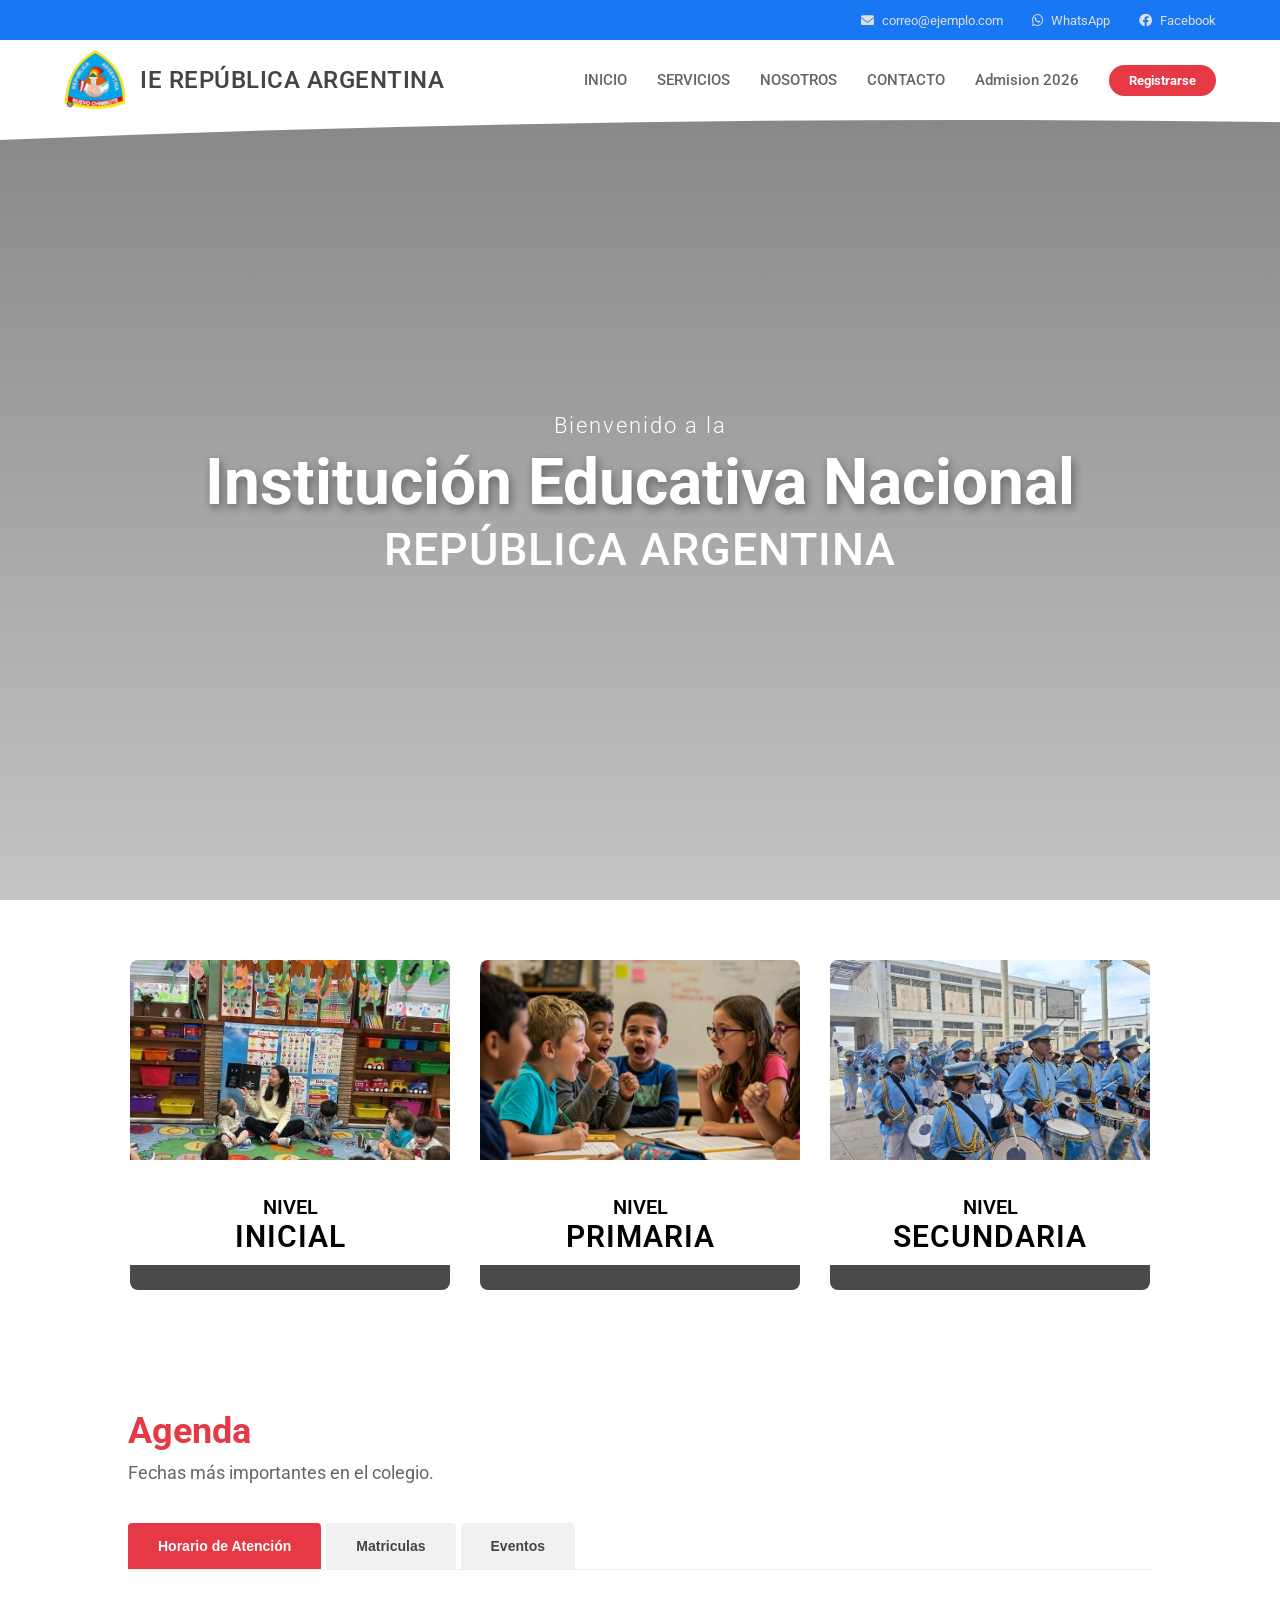
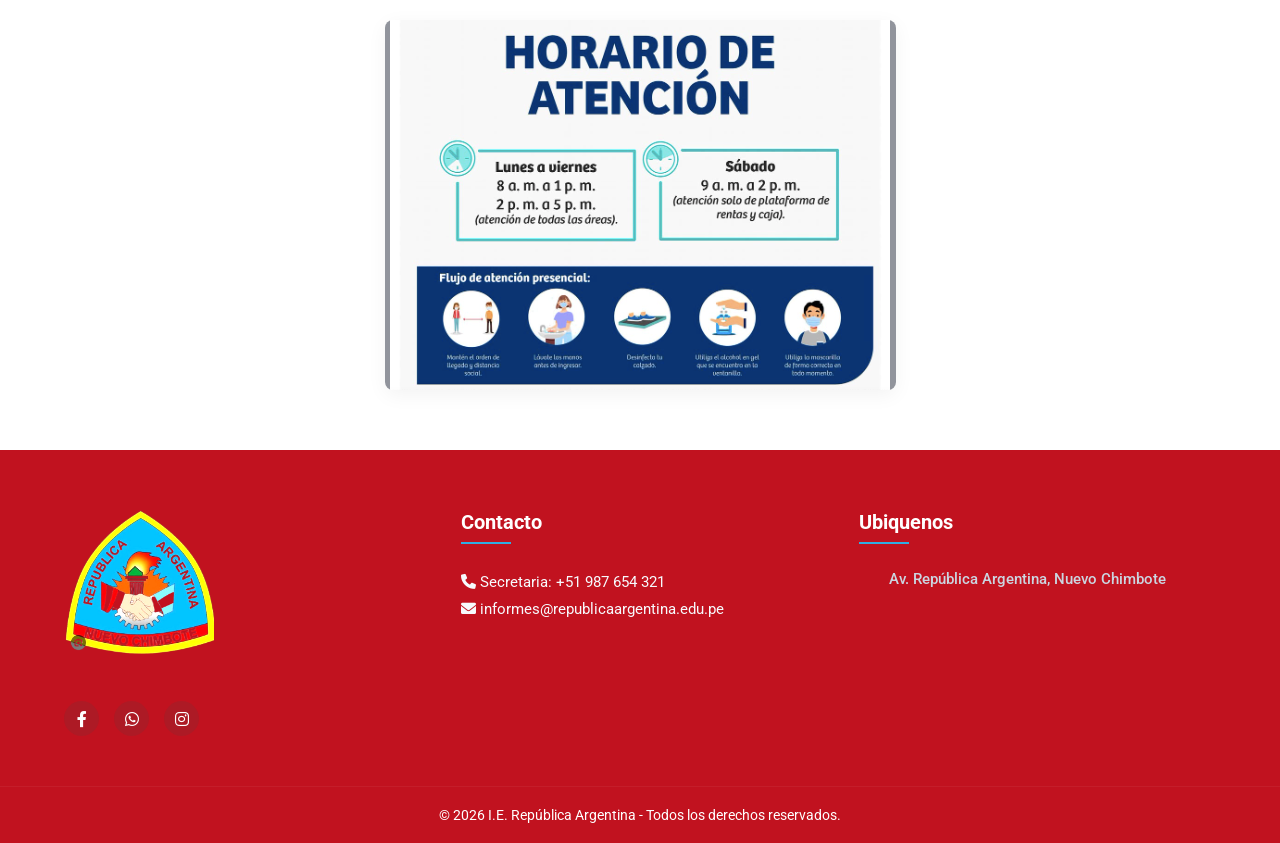
==== index.html @ 4af97527 "Subir" ====
<!DOCTYPE html>
<html>
    <head>
        <title>RepublicaArgentina</title>
        <link rel="stylesheet" href="css/style.css">
        <link rel="stylesheet" href="https://cdnjs.cloudflare.com/ajax/libs/font-awesome/6.0.0/css/all.min.css">
        <link href="https://fonts.googleapis.com/css2?family=Roboto:wght@300;400;700&display=swap" rel="stylesheet">
    </head>
    <body>
        <div class="main">
            <div class="top-bar">
                <div class="contact-links">
                    <a href="mailto:correo@ejemplo.com"><i class="fas fa-envelope"></i> correo@ejemplo.com</a>
                    <a href="#" target="_blank"><i class="fab fa-whatsapp"></i> WhatsApp</a>
                    <a href="#" target="_blank"><i class="fab fa-facebook"></i> Facebook</a>
                </div>
            </div>

            <div class="navbar">
                <div class="icon">
                    <img src="img/insignia.jpg" alt="Logo" class="logo-img">
                    <h2 class="logo">IE REPÚBLICA ARGENTINA</h2>
                </div>

                <div class="menu">
                    <ul>
                        <li><a href="#">INICIO</a></li>
                        <li><a href="#">SERVICIOS</a></li>
                        <li><a href="#">NOSOTROS</a></li>
                        <li><a href="#">CONTACTO</a></li>
                        <li><a href="#">Admision 2026</a></li>
                        <li><a href="#" class="btn-registrarse">Registrarse</a></li>
                    </ul>
                </div>
            </div>
            <div class="content">
                <h3>Bienvenido a la</h3>
                <h1>Institución Educativa Nacional</h1>
                <h2 class="sub-title">República Argentina</h2>
            </div>
        </div>

        <!-- CONTENEDOR DE NIVELES -->
        <section class="niveles-container">
            <div class="nivel-card">
                <div class="nivel-img">
                    <img src="img/inicial.jpg" alt="Nivel Inicial">
                </div>
                <div class="nivel-info">
            <h2>NIVEL <br> <span>INICIAL</span></h2>
            <div class="curva-color amarillo"></div>
        </div>
    </div>
    
    <div class="nivel-card">
        <div class="nivel-img">
            <img src="img/primaria.jpg" alt="Nivel Primaria">
        </div>
        <div class="nivel-info">
            <h2>NIVEL <br> <span>PRIMARIA</span></h2>
            <div class="curva-color verde"></div>
        </div>
    </div>

    <div class="nivel-card">
        <div class="nivel-img">
            <img src="img/4.jpg" alt="Nivel Secundaria">
        </div>
        <div class="nivel-info">
            <h2>NIVEL <br> <span>SECUNDARIA</span></h2>
            <div class="curva-color naranja"></div>
        </div>
    </div>
</section>

<!-- AGENDA -->
 <section class="agenda-section">
    <div class="agenda-header">
        <h1>Agenda</h1>
        <p>Fechas más importantes en el colegio.</p>
    </div>

    <div class="agenda-tabs">
        <button class="tab-btn active">Horario de Atención</button>
        <button class="tab-btn">Matriculas</button>
        <button class="tab-btn">Eventos</button>
    </div>

    <div class="agenda-content">
        <img src="img/ejemplo.jpg" alt="Agenda 2026" class="agenda-img">
    </div>
</section>




















<!-- FOOTER --- -->
<footer class="footer">
    <div class="footer-container">
        <div class="footer-col">
            <img src="img/insignia.jpg" alt="Logo" class="footer-logo">
            <div class="social-links">
                <a href="#"><i class="fab fa-facebook-f"></i></a>
                <a href="#"><i class="fab fa-whatsapp"></i></a>
                <a href="#"><i class="fab fa-instagram"></i></a>
            </div>
        </div>

        <div class="footer-col">
            <h3>Contacto</h3>
            <p><i class="fas fa-phone"></i> Secretaria: +51 987 654 321</p>
            <p><i class="fas fa-envelope"></i> informes@republicaargentina.edu.pe</p>
        </div>

        <div class="footer-col">
            <h3>Ubiquenos</h3>
            <ul>
                <li><a href="#">Av. República Argentina, Nuevo Chimbote</a></li>
            </ul>
        </div>
    </div>
    
    <div class="footer-bottom">
        <p>&copy; 2026 I.E. República Argentina - Todos los derechos reservados.</p>
    </div>
</footer>

        <script src="" async defer></script>
    </body>
</html>
---- css/style.css ----
*{
    margin: 0;
    padding: 0;
}

/* --- Imagen de fondo principal --- */
.main{
    width: 100%;
    background: linear-gradient(to top, rgba(0, 0, 0, 0.233), rgba(0, 0, 0, 0.5)), url("2.jpg");
    background-position: center;
    background-size: cover;
    height: 100vh; 
}

/* --- TOP BAR (CONTACTO) --- */
.top-bar {
    width: 100%;
    background: #1877F2; 
    height: 40px;        
    display: flex;
    justify-content: flex-end;
    align-items: center;
    padding: 0 5%;
    box-sizing: border-box;
}

.contact-links a {
    color: #e0e0e0;
    text-decoration: none;
    font-family: 'Roboto', sans-serif;
    font-size: 13px;
    margin-left: 25px;
    display: inline-flex;
    align-items: center;
    gap: 8px; 
    transition: all 0.3s ease; /* suavidad */
}

.contact-links a:hover {
    color: #ffffff;
    transform: translateY(-2px); /* Mantiene el movimiento hacia arriba */
}

/* --- NAVBAR PRINCIPAL --- */
.navbar {
    width: 100%;
    min-height: 120px;      
    background: #ffffff;
    display: flex;
    justify-content: space-between;
    align-items: center;
    padding: 0 5% 40px 5%;   /* El 40px de abajo le da aire a la curva */
    box-sizing: border-box;
    position: relative;
    z-index: 10;             /* Asegura que esté por encima del fondo */

    /* CURVA CÓNCAVA PROFESIONAL */
    /* Esta línea dibuja la curva que se mete hacia adentro */
    clip-path: path('M0,0 L1920,0 L1920,100 Q960,60 0,100 Z');
}

.icon {
    display: flex;
    align-items: center;
}

.logo-img {
    height: 60px;
    width: auto;
    margin-right: 15px;
}

.logo {
    color: #434444;
    font-size: 24px;      
    font-family: 'Roboto', sans-serif;
    font-weight: 550;     /* letra "gruesita" pero fina */
    margin: 0;            
    white-space: nowrap;  
    letter-spacing: 0.5px; /* Reducimos un poco el espacio para que el grosor luzca mejor */
}

/* --- MENÚ ANIMADO --- */
ul {
    display: flex;
    align-items: center;
    list-style: none;
}

ul li {
    margin-left: 30px; 
}

ul li a {
    text-decoration: none;
    color: #636667;
    font-family: 'Roboto', sans-serif;
    font-weight: 500;
    font-size: 15px;
    display: inline-block; /* Necesario para que el transform funcione */
    transition: 0.4s ease-in-out; /* animación original */
}

ul li a:hover {
    color: #E63946; /* Cambia de color al pasar el mouse */
    font-size: 16px; /* Aumenta el tamaño como en tu código original */
    transform: scale(1.1); /* Agregamos un extra de movimiento suave */
}

/* --- BOTÓN REGISTRARSE --- */
.btn-registrarse {
    background: #E63946;
    color: #fff !important;
    padding: 8px 20px;
    border-radius: 50px;
    text-decoration: none;
    font-weight: bold;
    font-size: 13px;
    display: inline-block;
    transition: 0.3s ease;
}

.btn-registrarse:hover {
    background: #c1121f;
    transform: scale(1.05); /* Mantiene el efecto de crecimiento */
}

/* --- RESPONSIVE  --- */
@media (max-width: 1024px) {
    .navbar {
        height: auto;
        flex-direction: column;
        padding: 15px 5%;
    }
    
    .menu {
        margin-top: 15px;
        width: 100%;
    }
    
    ul {
        flex-wrap: wrap;
        justify-content: center;
    }
    
    ul li {
        margin: 10px 15px; /* Más espacio para que sea fácil tocar en celular */
    }
}

/* -- LETRAS PARA FONDO PRINCIPAL (RESPONSIVE) -- */
.content {
    width: 90%;          /* Aumentamos al 90% para que en móvil use más espacio */
    max-width: 1200px;   /* Pero que en PC no se estire demasiado */
    position: absolute;
    top: 55%;            /* Subimos un poco para que la curva no lo tape */
    left: 50%;
    transform: translate(-50%, -50%);
    text-align: center;
    color: #fff;
    font-family: 'Roboto', sans-serif;
    z-index: 1;          /* Para que esté por encima del fondo */
}

.content h3 {
    font-size: clamp(16px, 2vw, 22px); /* Tamaño fluido: min 16px, max 22px */
    font-weight: 300;
    letter-spacing: 2px;
    margin-bottom: 10px;
}

.content h1 {
    font-size: clamp(35px, 5vw, 65px); /* pequeño en móvil y grande en PC */
    font-weight: 700; 
    line-height: 1.1;
    margin-bottom: 5px;
    text-shadow: 2px 4px 10px rgba(0,0,0,0.4);
}

.content .sub-title {
    font-size: clamp(24px, 4vw, 45px); 
    font-weight: 500; /* Aquí lo subimos para que sea más gruesa */
    color: #ffffff; 
    letter-spacing: 1px;
    text-transform: uppercase; /* Opcional: en mayúsculas suele verse más imponente */
}

.content p {
    font-size: clamp(14px, 1.5vw, 18px);
    margin: 20px auto 30px;
    max-width: 600px;    /* Para que el párrafo no sea una línea infinita en PC */
    font-weight: 300;
    line-height: 1.5;
}

/* --- AJUSTES ESPECÍFICOS PARA MÓVIL --- */
@media (max-width: 768px) {
    .content {
        top: 60%;       /* En móvil lo bajamos un poquito más por el menú vertical */
    }
    
    .content h1 {
        margin-bottom: 15px; /* Más espacio entre títulos en pantallas pequeñas */
    }
}

/* --- CONTENEDOR DE NIVELES --- */
.niveles-container {
    display: flex;
    justify-content: center;
    gap: 30px;
    padding: 60px 5%;
    background: #ffffff; /* Fondo blanco para que resalten las cartas */
    flex-wrap: wrap; /* Importante para el responsive */
}

/* --- ESTILO DE LA TARJETA --- */
.nivel-card {
    width: 320px;
    background: #ffffff; /* Azul oscuro como el de tu imagen */
    border-radius: 8px;
    overflow: hidden;
    box-shadow: 0 10px 30px rgba(0, 0, 0, 0);
    transition: transform 0.3s ease;
    position: relative;
}

.nivel-card:hover {
    transform: translateY(-40px); /* Efecto de levante al pasar el mouse */
}

/* --- IMAGEN DE LA TARJETA --- */
.nivel-img img {
    width: 100%;
    height: 200px;
    object-fit: cover; /* Evita que la foto se estire */
    display: block;
}

/* --- TEXTO DE LA TARJETA --- */
.nivel-info {
    padding: 35px 20px;
    text-align: center;
    position: relative;
}

.nivel-info h2 {
    color: #000000;
    font-family: 'Roboto', sans-serif;
    font-size: 20px;
    font-weight: 600; /* Letra gruesita */
    line-height: 1.2;
    margin: 0;
}

.nivel-info h2 span {
    font-size: 30px; /* La palabra del nivel más grande */
    letter-spacing: 1px;
}

/* --- CURVA DE COLOR INFERIOR --- */
.curva-color {
    position: absolute;
    bottom: 0;
    left: 0;
    width: 100%;
    height: 25px;
    /* Esto crea la panza hacia arriba de color */
    clip-path: ellipse(100% at 100%);
}

.amarillo { background: #4c4a49; }
.verde { background: #4c4a49; }
.naranja { background: #4c4a49; }

/* --- RESPONSIVE --- */
@media (max-width: 1024px) {
    .niveles-container {
        gap: 20px;
    }
    .nivel-card {
        width: 45%; /* En tablets se ven 2 por fila */
    }
}

@media (max-width: 600px) {
    .nivel-card {
        width: 100%; /* En celular se ve 1 por fila */
    }
}

/* --- SECCIÓN AGENDA --- */
.agenda-section {
    padding: 60px 10%;
    background-color: #ffffff;
    font-family: 'Roboto', sans-serif;
}

.agenda-header h1 {
    color: #E63946;
    font-size: 36px;
    font-weight: 700;
    margin-bottom: 10px;
}

.agenda-header p {
    color: #666;
    font-size: 18px;
    margin-bottom: 40px;
}

/* --- TABS (BOTONES DE MESES) --- */
.agenda-tabs {
    display: flex;
    gap: 5px;
    border-bottom: 1px solid #eee; /* Línea divisoria */
    margin-bottom: 30px;
    flex-wrap: wrap;
}

.tab-btn {
    padding: 15px 30px;
    border: none;
    background: #f1f1f1;
    color: #444;
    font-size: 14px;
    font-weight: 700;
    cursor: pointer;
    transition: all 0.3s ease;
    border-radius: 4px 4px 0 0; /* Solo redondeado arriba */
}

.tab-btn.active {
    background: #E63946; 
    color: white;
}

.tab-btn:hover:not(.active) {
    background: #e5e5e5;
}

/* --- CONTENIDO DE LA AGENDA --- */
.agenda-content {
    width: 100%;
    display: flex;
    justify-content: center;
    padding-top: 20px;
}

.agenda-img {
    max-width: 100%;
    height: auto;
    border-radius: 8px;
    box-shadow: 0 5px 20px rgba(0,0,0,0.05);
}

/* --- RESPONSIVE --- */
@media (max-width: 768px) {
    .agenda-section {
        padding: 40px 5%;
    }

    .tab-btn {
        flex: 1 1 auto;
        padding: 12px 15px;
        font-size: 12px;
    }
}






















/* --- FOOTER --- */
.footer {
    background-color: #c1121f;
    color: #ffffff;
    padding: 60px 0 20px;
    font-family: 'Roboto', sans-serif;
}

.footer-container {
    max-width: 1200px;
    margin: 0 auto;
    display: flex;
    justify-content: space-between;
    padding: 0 5%;
    flex-wrap: wrap;
    gap: 40px;
}

.footer-col {
    flex: 1;
    min-width: 250px;
}

.footer-logo {
    width: 150px;
    margin-bottom: 20px;
    filter: brightness(1.2);
}

.footer-col h3 {
    font-size: 20px;
    margin-bottom: 25px;
    position: relative;
    padding-bottom: 10px;
}

/* Línea roja decorativa debajo de los títulos */
.footer-col h3::after {
    content: '';
    position: absolute;
    left: 0;
    bottom: 0;
    width: 50px;
    height: 2px;
    background-color: #2fade3;
}

.footer-col p {
    font-size: 15px;
    line-height: 1.8;
    color: #f7fafd;
}

.footer-col ul {
    list-style: none;
    padding: 0;
}

.footer-col ul li {
    margin-bottom: 12px;
}

.footer-col ul li a {
    color: #cbd5e0;
    text-decoration: none;
    transition: color 0.3s;
}

.footer-col ul li a:hover {
    color: #ffffff;
    padding-left: 5px; /* Efectoo al pasar el mouse */
}

/* Redes Sociales */
.social-links {
    margin-top: 20px;
    display: flex;
    gap: 15px;
}

.social-links a {
    width: 35px;
    height: 35px;
    background: rgba(74, 70, 70, 0.165);
    display: flex;
    align-items: center;
    justify-content: center;
    border-radius: 50%;
    color: white;
    text-decoration: none;
    transition: background 0.3s;
}

.social-links a:hover {
    background: #0894df;
}

/* Copyright */
.footer-bottom {
    text-align: center;
    margin-top: 50px;
    padding-top: 20px;
    border-top: 1px solid rgba(255,255,255,0.05);
    font-size: 14px;
    color: #ffffff;
}

/* --- RESPONSIVE --- */
@media (max-width: 768px) {
    .footer-container {
        flex-direction: column;
        text-align: center;
    }
    
    .footer-col h3::after {
        left: 50%;
        transform: translateX(-50%);
    }
    
    .social-links {
        justify-content: center;
    }
}
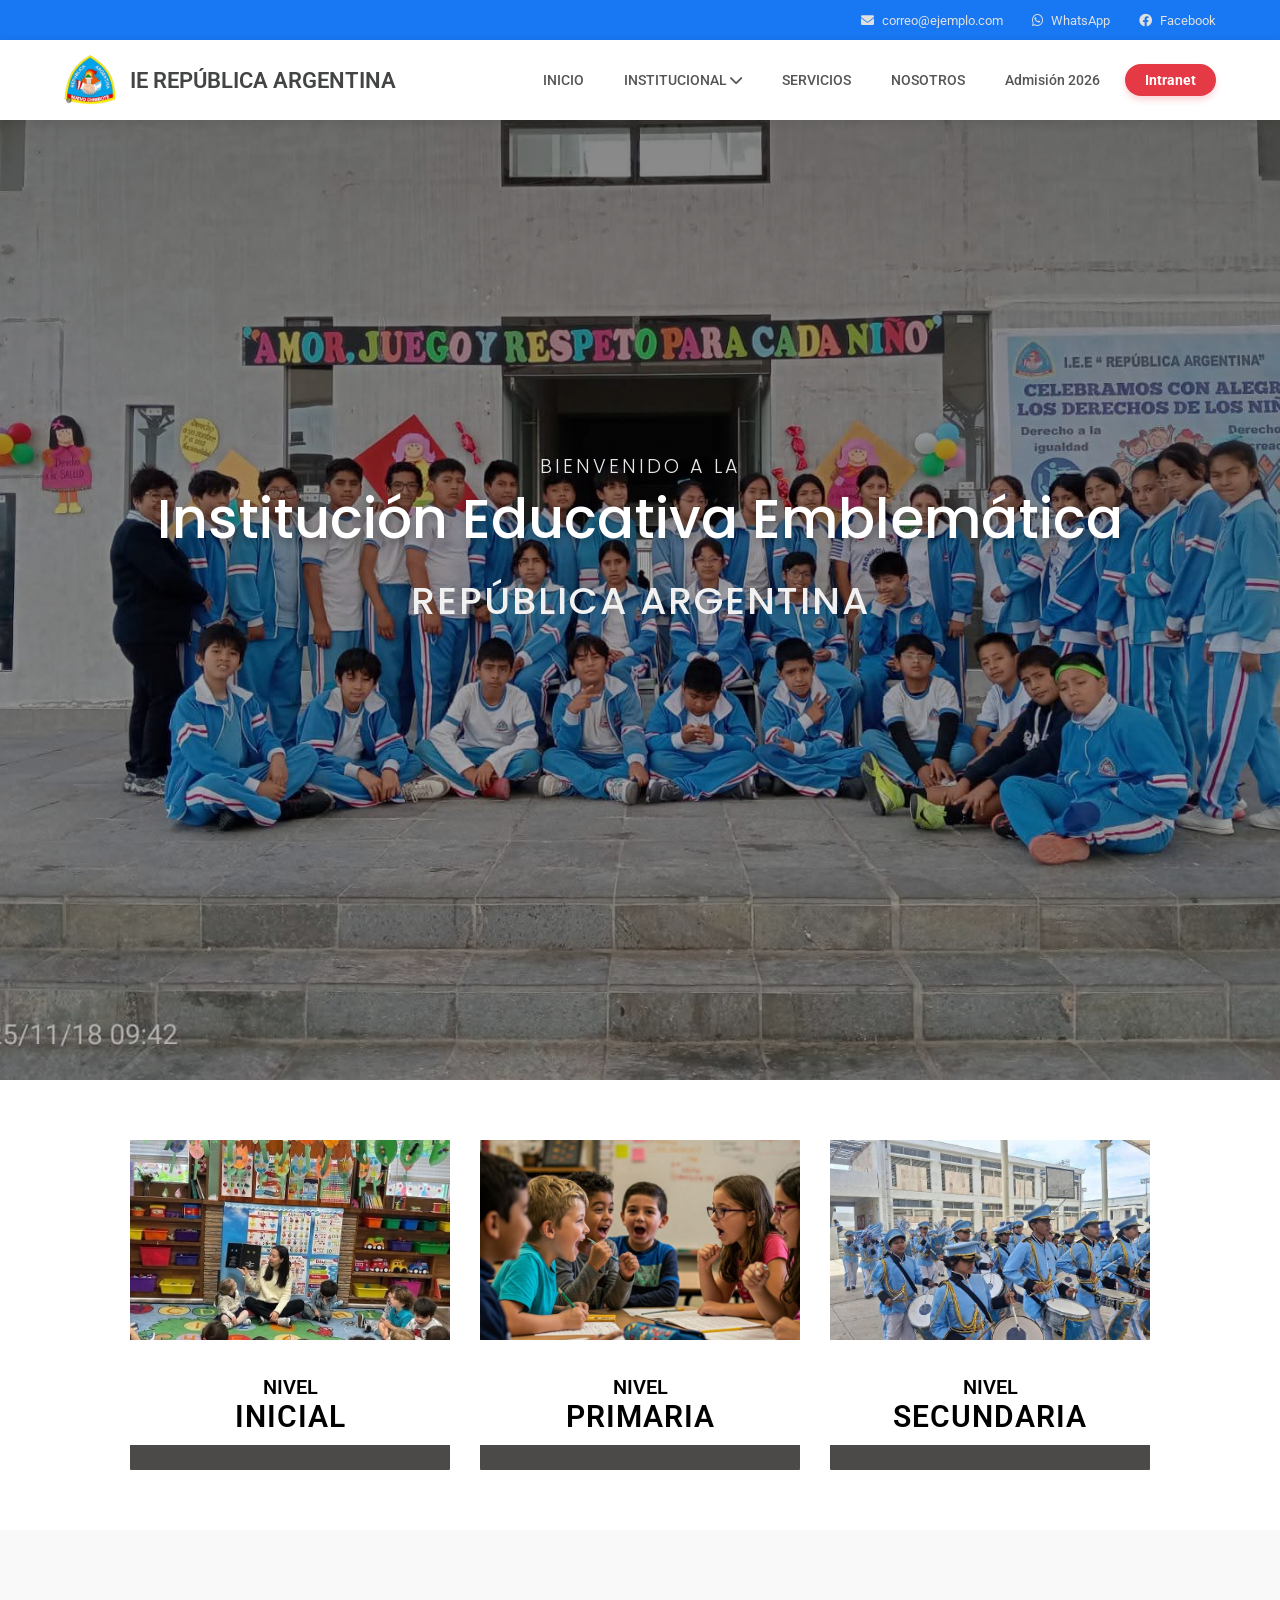
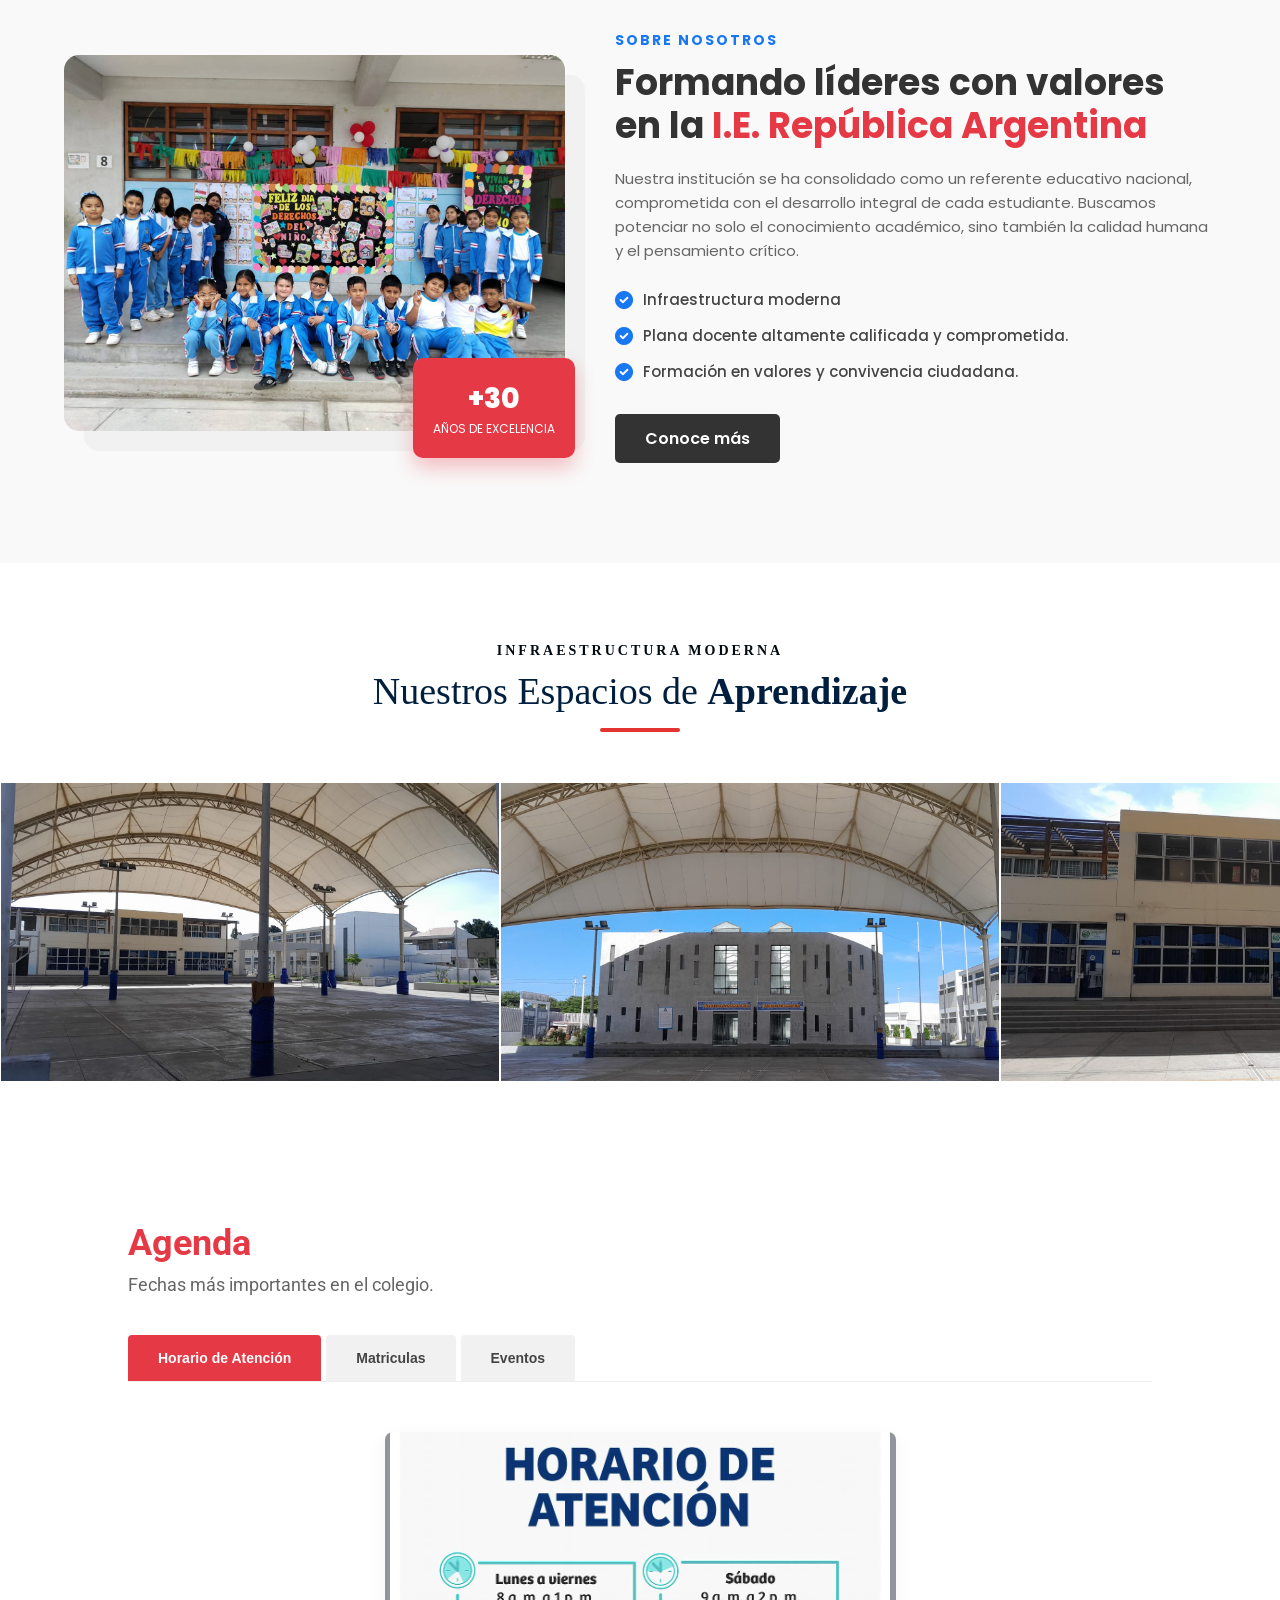
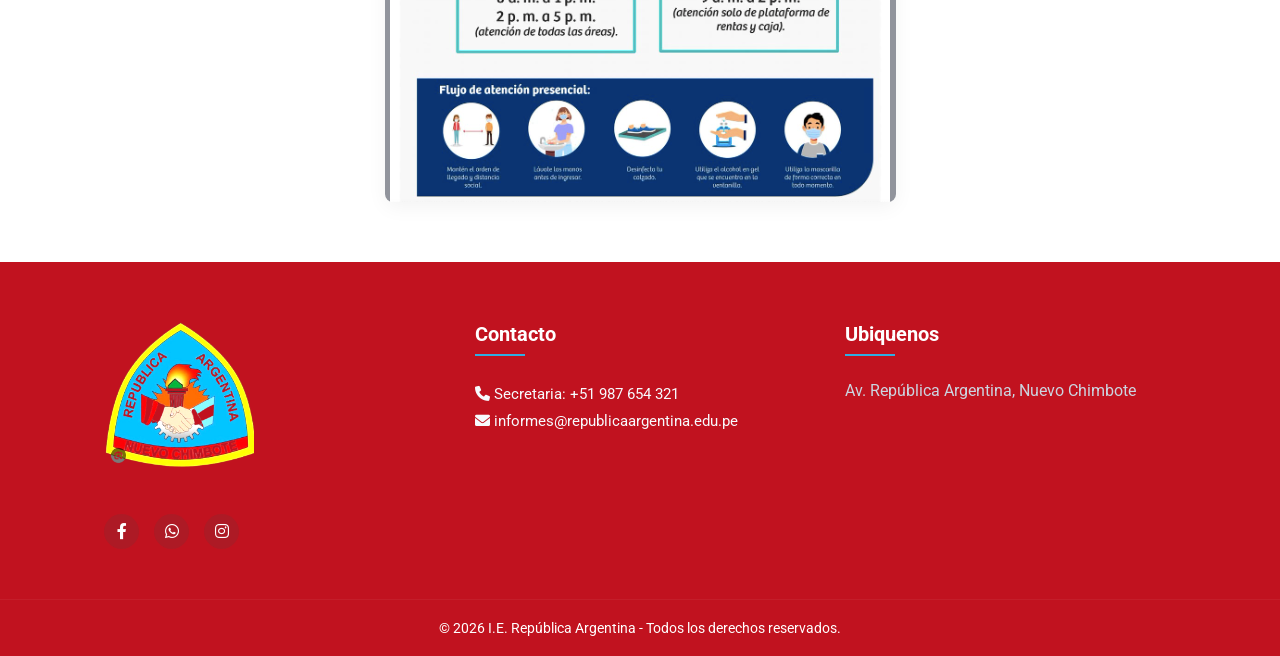
==== commit 72930afb: "Cambios subidos - Avance parte 01" ====
--- a/index.html
+++ b/index.html
@@ -4,15 +4,17 @@
         <title>RepublicaArgentina</title>
         <link rel="stylesheet" href="css/style.css">
         <link rel="stylesheet" href="https://cdnjs.cloudflare.com/ajax/libs/font-awesome/6.0.0/css/all.min.css">
+        <link href="https://fonts.googleapis.com/css2?family=Poppins:wght@300;400;500;700;800&display=swap" rel="stylesheet">
         <link href="https://fonts.googleapis.com/css2?family=Roboto:wght@300;400;700&display=swap" rel="stylesheet">
+        <link href="https://fonts.googleapis.com/css2?family=Montserrat:wght@700;800&family=Playfair+Display:ital,wght@0,600;1,600&display=swap" rel="stylesheet">
     </head>
     <body>
         <div class="main">
             <div class="top-bar">
                 <div class="contact-links">
                     <a href="mailto:correo@ejemplo.com"><i class="fas fa-envelope"></i> correo@ejemplo.com</a>
-                    <a href="#" target="_blank"><i class="fab fa-whatsapp"></i> WhatsApp</a>
-                    <a href="#" target="_blank"><i class="fab fa-facebook"></i> Facebook</a>
+                    <a href="https://wa.me/51900000000" target="_blank"><i class="fab fa-whatsapp"></i> WhatsApp</a>
+                    <a href="https://www.facebook.com/share/1Az4zscGRw/" target="_blank"><i class="fab fa-facebook"></i> Facebook</a>
                 </div>
             </div>
 
@@ -25,22 +27,35 @@
                 <div class="menu">
                     <ul>
                         <li><a href="#">INICIO</a></li>
-                        <li><a href="#">SERVICIOS</a></li>
-                        <li><a href="#">NOSOTROS</a></li>
-                        <li><a href="#">CONTACTO</a></li>
-                        <li><a href="#">Admision 2026</a></li>
-                        <li><a href="#" class="btn-registrarse">Registrarse</a></li>
-                    </ul>
+                        <li class="dropdown">
+                            <a href="#">INSTITUCIONAL <i class="fas fa-chevron-down"></i></a>
+                            <ul class="dropdown-menu">
+                                <li class="dropdown-submenu">
+                                    <a href="#" class="active-item">Personal <i class="fas fa-chevron-right"></i></a>
+                                    <ul class="submenu">
+                                        <li><a href="#">Directores</a></li>
+                                        <li><a href="#">Docentes</a></li>
+                                    </ul>
+                                </li>
+                                 <li><a href="#">Exalumnos</a></li>
+                                </ul>
+                            </li>
+                            <li><a href="servicios.html">SERVICIOS</a></li>
+                            <li><a href="nosotros.html">NOSOTROS</a></li>
+                            <li><a href="#" class="btn-admision">Admisión 2026</a></li>
+                            <li><a href="#" class="btn-registrarse">Intranet</a></li>
+                        </ul>
+                    </div>
                 </div>
-            </div>
+
             <div class="content">
                 <h3>Bienvenido a la</h3>
-                <h1>Institución Educativa Nacional</h1>
+                <h1>Institución Educativa Emblemática</h1>
                 <h2 class="sub-title">República Argentina</h2>
             </div>
         </div>
 
-        <!-- CONTENEDOR DE NIVELES -->
+
         <section class="niveles-container">
             <div class="nivel-card">
                 <div class="nivel-img">
@@ -73,8 +88,63 @@
     </div>
 </section>
 
-<!-- AGENDA -->
- <section class="agenda-section">
+<section id="sobre-nosotros" class="sobre-nosotros">
+    <div class="nosotros-container">
+        <div class="nosotros-img">
+            <img src="img/3.jpg" alt="Nuestra Institución">
+            <div class="experiencia-badge">
+                <span>+30</span>
+                <p>Años de Excelencia</p>
+            </div>
+        </div>
+
+        <div class="nosotros-text">
+            <h5>Sobre Nosotros</h5>
+            <h2>Formando líderes con valores en la <span>I.E. República Argentina</span></h2>
+            <p>Nuestra institución se ha consolidado como un referente educativo nacional, comprometida con el desarrollo integral de cada estudiante. Buscamos potenciar no solo el conocimiento académico, sino también la calidad humana y el pensamiento crítico.</p>
+            
+            <div class="nosotros-puntos">
+                <div class="punto-item">
+                    <i class="fas fa-check-circle"></i>
+                    <p>Infraestructura moderna</p>
+                </div>
+                <div class="punto-item">
+                    <i class="fas fa-check-circle"></i>
+                    <p>Plana docente altamente calificada y comprometida.</p>
+                </div>
+                <div class="punto-item">
+                    <i class="fas fa-check-circle"></i>
+                    <p>Formación en valores y convivencia ciudadana.</p>
+                </div>
+            </div>
+
+            <a href="#" class="btn-leer-mas">Conoce más</a>
+        </div>
+    </div>
+</section>
+
+<section class="galeria-escolar">
+    <div class="galeria-header">
+        <span class="tag-line">Infraestructura Moderna</span>
+        <h1>Nuestros Espacios de <span>Aprendizaje</span></h1>
+        <div class="header-separator"></div>
+    </div>
+
+    <div class="galeria-wrapper">
+        <div class="galeria-grid">
+            <div class="galeria-item"><img src="img/galery1.jpg" alt="Actividad 1"></div>
+            <div class="galeria-item"><img src="img/galery2.jpg" alt="Actividad 2"></div>
+            <div class="galeria-item"><img src="img/galery3.jpg" alt="Actividad 3"></div>
+            <div class="galeria-item"><img src="img/galery4.jpg" alt="Actividad 4"></div>
+            <div class="galeria-item"><img src="img/galery5.jpg" alt="Actividad 5"></div>
+            <div class="galeria-item"><img src="img/galery6.jpg" alt="Actividad 6"></div>
+            <div class="galeria-item"><img src="img/galery7.jpg" alt="Actividad 7"></div>
+            <div class="galeria-item"><img src="img/galery8.jpg" alt="Actividad 8"></div>
+        </div>
+    </div>
+</section>
+
+<section class="agenda-section">
     <div class="agenda-header">
         <h1>Agenda</h1>
         <p>Fechas más importantes en el colegio.</p>
@@ -91,33 +161,13 @@
     </div>
 </section>
 
-
-
-
-
-
-
-
-
-
-
-
-
-
-
-
-
-
-
-
-<!-- FOOTER --- -->
 <footer class="footer">
     <div class="footer-container">
         <div class="footer-col">
             <img src="img/insignia.jpg" alt="Logo" class="footer-logo">
             <div class="social-links">
-                <a href="#"><i class="fab fa-facebook-f"></i></a>
-                <a href="#"><i class="fab fa-whatsapp"></i></a>
+                <a href="https://www.facebook.com/share/1Az4zscGRw/" target="_blank"><i class="fab fa-facebook-f"></i></a>
+                <a href="https://wa.me/51900000000" target="_blank"><i class="fab fa-whatsapp"></i></a>
                 <a href="#"><i class="fab fa-instagram"></i></a>
             </div>
         </div>
--- a/css/style.css
+++ b/css/style.css
@@ -1,18 +1,25 @@
-*{
+/* ===========================  RESET  =========================== */
+* {
     margin: 0;
     padding: 0;
+    box-sizing: border-box;
+}
+
+body {
+    overflow-x: hidden; /* Evita scroll lateral en celulares */
 }
 
 /* --- Imagen de fondo principal --- */
-.main{
-    width: 100%;
-    background: linear-gradient(to top, rgba(0, 0, 0, 0.233), rgba(0, 0, 0, 0.5)), url("2.jpg");
+.main {
+    width: 100%;
+    background: linear-gradient(to top, rgba(0, 0, 0, 0.233), rgba(0, 0, 0, 0.5)), url("../img/2.jpg");
     background-position: center;
     background-size: cover;
-    height: 100vh; 
-}
-
-/* --- TOP BAR (CONTACTO) --- */
+    height: 120vh; 
+    position: relative;
+}
+
+/* =========================== TOP BAR (CONTACTO) =========================== */
 .top-bar {
     width: 100%;
     background: #1877F2; 
@@ -21,7 +28,6 @@
     justify-content: flex-end;
     align-items: center;
     padding: 0 5%;
-    box-sizing: border-box;
 }
 
 .contact-links a {
@@ -33,176 +39,215 @@
     display: inline-flex;
     align-items: center;
     gap: 8px; 
-    transition: all 0.3s ease; /* suavidad */
-}
-
-.contact-links a:hover {
-    color: #ffffff;
-    transform: translateY(-2px); /* Mantiene el movimiento hacia arriba */
-}
-
-/* --- NAVBAR PRINCIPAL --- */
+    transition: all 0.3s ease;
+}
+
+/* =========================== NAVBAR PRINCIPAL =========================== */
 .navbar {
     width: 100%;
-    min-height: 120px;      
+    min-height: 80px; /* Reducido para que no sea tan ancha */
     background: #ffffff;
     display: flex;
     justify-content: space-between;
     align-items: center;
-    padding: 0 5% 40px 5%;   /* El 40px de abajo le da aire a la curva */
-    box-sizing: border-box;
-    position: relative;
-    z-index: 10;             /* Asegura que esté por encima del fondo */
-
-    /* CURVA CÓNCAVA PROFESIONAL */
-    /* Esta línea dibuja la curva que se mete hacia adentro */
-    clip-path: path('M0,0 L1920,0 L1920,100 Q960,60 0,100 Z');
-}
-
-.icon {
-    display: flex;
-    align-items: center;
-}
-
-.logo-img {
-    height: 60px;
-    width: auto;
-    margin-right: 15px;
-}
-
+    padding: 0 5%;
+    position: sticky;
+    top: 0;
+    z-index: 1000;
+    box-shadow: 0 2px 10px rgba(0,0,0,0.1);
+}
+
+.icon { display: flex; align-items: center; }
+.logo-img { height: 50px; width: auto; margin-right: 15px; }
 .logo {
     color: #434444;
-    font-size: 24px;      
+    font-size: clamp(16px, 2vw, 22px);
     font-family: 'Roboto', sans-serif;
-    font-weight: 550;     /* letra "gruesita" pero fina */
-    margin: 0;            
-    white-space: nowrap;  
-    letter-spacing: 0.5px; /* Reducimos un poco el espacio para que el grosor luzca mejor */
-}
-
-/* --- MENÚ ANIMADO --- */
-ul {
+    font-weight: 600;
+}
+
+/* =========================== MENÚ =========================== */
+.menu {
+    background-color: transparent; /* Quitamos el rojo de fondo */
+}
+
+.menu ul {
+    list-style: none;
     display: flex;
     align-items: center;
-    list-style: none;
-}
-
-ul li {
-    margin-left: 30px; 
-}
-
-ul li a {
+    gap: 10px;
+}
+
+.menu ul li {
+    position: relative;
+}
+
+.menu ul li a {
+    color: #555; /* Letras grises */
     text-decoration: none;
-    color: #636667;
+    padding: 10px 15px;
     font-family: 'Roboto', sans-serif;
+    font-size: 14px;
     font-weight: 500;
-    font-size: 15px;
-    display: inline-block; /* Necesario para que el transform funcione */
-    transition: 0.4s ease-in-out; /* animación original */
-}
-
-ul li a:hover {
-    color: #E63946; /* Cambia de color al pasar el mouse */
-    font-size: 16px; /* Aumenta el tamaño como en tu código original */
-    transform: scale(1.1); /* Agregamos un extra de movimiento suave */
-}
-
-/* --- BOTÓN REGISTRARSE --- */
-.btn-registrarse {
-    background: #E63946;
-    color: #fff !important;
+    transition: 0.3s;
+}
+
+.menu ul li a:hover {
+    color: #E63946; /* Rojo solo en el hover */
+}
+
+/* =========================== BOTÓN INTRANET =========================== */
+.menu ul li .btn-registrarse {
+    background-color: #E63946;
+    color: #fff;
+    font-weight: bold;
+    border-radius: 50px; /* Forma de cápsula */
     padding: 8px 20px;
-    border-radius: 50px;
-    text-decoration: none;
-    font-weight: bold;
-    font-size: 13px;
-    display: inline-block;
-    transition: 0.3s ease;
-}
-
-.btn-registrarse:hover {
-    background: #c1121f;
-    transform: scale(1.05); /* Mantiene el efecto de crecimiento */
-}
-
-/* --- RESPONSIVE  --- */
-@media (max-width: 1024px) {
-    .navbar {
-        height: auto;
-        flex-direction: column;
-        padding: 15px 5%;
-    }
-    
-    .menu {
-        margin-top: 15px;
-        width: 100%;
-    }
-    
-    ul {
-        flex-wrap: wrap;
-        justify-content: center;
-    }
-    
-    ul li {
-        margin: 10px 15px; /* Más espacio para que sea fácil tocar en celular */
-    }
-}
-
-/* -- LETRAS PARA FONDO PRINCIPAL (RESPONSIVE) -- */
+    box-shadow: 0 4px 6px rgba(230, 57, 70, 0.2);
+}
+
+.menu ul li .btn-registrarse:hover {
+    background-color: #c1121f;
+    transform: scale(1.05);
+}
+
+/* =========================== DROPDOWN =========================== */
+.menu ul li .dropdown-menu {
+    position: absolute;
+    top: 100%;
+    left: 0;
+    margin-top: 15px;
+    background-color: #ffffff;
+    display: none;
+    flex-direction: column;
+    min-width: 200px;
+    border-radius: 0 0 5px 5px;
+    padding: 10px 0;
+    box-shadow: 0 8px 20px rgba(0,0,0,0.1);
+    border-top: 3px solid #ffffff;
+    border: 1px solid #bab6b6;
+    z-index: 100;
+}
+
+/* Mostrar combo */
+.menu ul li:hover > .dropdown-menu {
+    display: flex;
+}
+
+/* Submenu lateral */
+.dropdown-submenu .submenu {
+    position: absolute;
+    top: 0;
+    left: 100%;
+    background-color: #ffffff;
+    display: none;
+    flex-direction: column;
+    min-width: 180px;
+    padding: 10px 0;
+    margin: 8px;
+    box-shadow: 10px 0 20px rgba(0,0,0,0.05);
+    border-left: 4px solid #ffffff;
+    border: 1px solid #959494;
+}
+
+.dropdown-submenu:hover > .submenu {
+    display: flex;
+}
+
+/* Items dentro del combo */
+.dropdown-menu li {
+    width: 100%;
+}
+
+.dropdown-menu li a {
+    color: #444 !important;
+    padding: 12px 20px !important;
+    font-size: 14px;
+    display: flex;
+    justify-content: space-between;
+    border-bottom: 1px solid #f9f9f9;
+}
+
+.dropdown-menu li a:hover {
+    background-color: #f8f9fa;
+    color: #E63946 !important;
+    padding-left: 25px !important;
+}
+
+/* --- LETRAS DE BIENVENIDOS (ESTILO POPPINS) --- */
 .content {
-    width: 90%;          /* Aumentamos al 90% para que en móvil use más espacio */
-    max-width: 1200px;   /* Pero que en PC no se estire demasiado */
+    width: 90%;
+    max-width: 1000px; /* Un poco más estrecho para que el texto respire */
     position: absolute;
-    top: 55%;            /* Subimos un poco para que la curva no lo tape */
+    top: 50%;
     left: 50%;
     transform: translate(-50%, -50%);
     text-align: center;
     color: #fff;
-    font-family: 'Roboto', sans-serif;
-    z-index: 1;          /* Para que esté por encima del fondo */
-}
-
+    font-family: 'Poppins', sans-serif; /* Aplicamos Poppins */
+    z-index: 1;
+}
+
+/* "Bienvenido a la" */
 .content h3 {
-    font-size: clamp(16px, 2vw, 22px); /* Tamaño fluido: min 16px, max 22px */
-    font-weight: 300;
+    font-size: clamp(16px, 1.5vw, 22px); 
+    font-weight: 300; /* Letra finita */
+    letter-spacing: 3px;
+    text-transform: uppercase;
+    margin-bottom: 5px;
+    opacity: 0.9;
+}
+
+/* "Institución Educativa Emblematica" */
+.content h1 {
+    font-size: clamp(28px, 4.5vw, 55px); /* Tamaño más controlado */
+    font-weight: 500;
+    line-height: 1.2;
+    margin-bottom: 10px;
+    text-shadow: 2px 4px 8px rgba(0,0,0,0.3);
+}
+
+/* "REPÚBLICA ARGENTINA" */
+.content .sub-title {
+    font-size: clamp(20px, 3vw, 38px); 
+    font-weight: 500; /* Grosor intermedio */
+    text-transform: uppercase;
     letter-spacing: 2px;
-    margin-bottom: 10px;
-}
-
-.content h1 {
-    font-size: clamp(35px, 5vw, 65px); /* pequeño en móvil y grande en PC */
-    font-weight: 700; 
-    line-height: 1.1;
-    margin-bottom: 5px;
-    text-shadow: 2px 4px 10px rgba(0,0,0,0.4);
-}
-
-.content .sub-title {
-    font-size: clamp(24px, 4vw, 45px); 
-    font-weight: 500; /* Aquí lo subimos para que sea más gruesa */
-    color: #ffffff; 
-    letter-spacing: 1px;
-    text-transform: uppercase; /* Opcional: en mayúsculas suele verse más imponente */
-}
-
-.content p {
-    font-size: clamp(14px, 1.5vw, 18px);
-    margin: 20px auto 30px;
-    max-width: 600px;    /* Para que el párrafo no sea una línea infinita en PC */
-    font-weight: 300;
-    line-height: 1.5;
-}
-
-/* --- AJUSTES ESPECÍFICOS PARA MÓVIL --- */
+    display: block;
+    color: #f1f1f1;
+    position: relative;
+    padding-top: 10px;
+}
+
+/* --- RESPONSIVE CELULARES --- */
 @media (max-width: 768px) {
-    .content {
-        top: 60%;       /* En móvil lo bajamos un poquito más por el menú vertical */
+    .navbar {
+        height: auto;
+        padding: 10px 5%;
+        flex-direction: column;
     }
     
-    .content h1 {
-        margin-bottom: 15px; /* Más espacio entre títulos en pantallas pequeñas */
-    }
-}
+    .menu ul {
+        flex-direction: column;
+        width: 100%;
+        gap: 5px;
+        margin-top: 10px;
+    }
+    
+    .menu ul li { width: 100%; text-align: center; }
+    
+    .menu ul li .dropdown-menu,
+    .dropdown-submenu .submenu {
+        position: relative;
+        left: 0;
+        top: 0;
+        width: 100%;
+        box-shadow: none;
+    }
+    
+    .content { top: 60%; }
+}
+
 
 /* --- CONTENEDOR DE NIVELES --- */
 .niveles-container {
@@ -218,7 +263,7 @@
 .nivel-card {
     width: 320px;
     background: #ffffff; /* Azul oscuro como el de tu imagen */
-    border-radius: 8px;
+    border-radius: 1px;
     overflow: hidden;
     box-shadow: 0 10px 30px rgba(0, 0, 0, 0);
     transition: transform 0.3s ease;
@@ -288,6 +333,151 @@
         width: 100%; /* En celular se ve 1 por fila */
     }
 }
+
+/* --- SECCIÓN SOBRE NOSOTROS --- */
+.sobre-nosotros {
+    padding: 80px 5%;
+    background-color: #ffffff;
+    font-family: 'Poppins', sans-serif;
+}
+
+.nosotros-container {
+    max-width: 1200px;
+    margin: 0 auto;
+    display: flex;
+    align-items: center;
+    gap: 50px;
+    flex-wrap: wrap; /* Para que en móvil se ponga uno abajo del otro */
+}
+
+/* Imagen con efectos */
+.sobre-nosotros {
+    padding: 100px 5%;
+    background-color: #f9f9f9; /* El fondo gris sutil que pediste */
+    font-family: 'Poppins', sans-serif;
+}
+.nosotros-img {
+    flex: 1;
+    min-width: 300px;
+    position: relative;
+}
+
+.nosotros-img img {
+    width: 100%;
+    border-radius: 15px;
+    box-shadow: 20px 20px 0px #f1f1f1; /* Sombra sólida decorativa */
+}
+
+.experiencia-badge {
+    position: absolute;
+    bottom: -20px;
+    right: -10px;
+    background: #E63946;
+    color: #fff;
+    padding: 20px;
+    border-radius: 10px;
+    text-align: center;
+    box-shadow: 0 10px 20px rgba(230, 57, 70, 0.3);
+}
+
+.experiencia-badge span {
+    font-size: 28px;
+    font-weight: 800;
+    display: block;
+}
+
+.experiencia-badge p {
+    font-size: 12px;
+    text-transform: uppercase;
+}
+
+/* Texto */
+.nosotros-text {
+    flex: 1.2;
+    min-width: 300px;
+}
+
+.nosotros-text h5 {
+    color: #1877F2;
+    text-transform: uppercase;
+    letter-spacing: 2px;
+    font-size: 14px;
+    margin-bottom: 10px;
+}
+
+.nosotros-text h2 {
+    font-size: clamp(24px, 3vw, 36px);
+    color: #333;
+    line-height: 1.2;
+    margin-bottom: 20px;
+    font-weight: 700;
+}
+
+.nosotros-text h2 span {
+    color: #E63946;
+}
+
+.nosotros-text p {
+    color: #666;
+    line-height: 1.6;
+    margin-bottom: 25px;
+    font-size: 15px;
+}
+
+/* Lista de puntos */
+.nosotros-puntos {
+    margin-bottom: 30px;
+}
+
+.punto-item {
+    display: flex;
+    align-items: center;
+    gap: 10px;
+    margin-bottom: 12px;
+}
+
+.punto-item i {
+    color: #1877F2;
+    font-size: 18px;
+}
+
+.punto-item p {
+    margin-bottom: 0;
+    font-weight: 500;
+    color: #444;
+}
+
+/* Botón Conoce Más */
+.btn-leer-mas {
+    display: inline-block;
+    padding: 12px 30px;
+    background: #333;
+    color: #fff;
+    text-decoration: none;
+    border-radius: 5px;
+    font-weight: 600;
+    transition: 0.3s;
+}
+
+.btn-leer-mas:hover {
+    background: #E63946;
+    transform: translateY(-3px);
+}
+
+/* --- RESPONSIVE --- */
+@media (max-width: 992px) {
+    .nosotros-container {
+        flex-direction: column;
+        text-align: center;
+    }
+    .punto-item {
+        justify-content: center;
+    }
+    .nosotros-img {
+        margin-bottom: 40px;
+    }
+}
+
 
 /* --- SECCIÓN AGENDA --- */
 .agenda-section {
@@ -367,7 +557,146 @@
     }
 }
 
-
+/* --- GALERÍA ESTILO COLEGIO --- */
+.galeria-escolar {
+    padding: 80px 0;
+    background: #ffffff;
+    overflow: hidden;
+}
+
+.galeria-header {
+    text-align: center;
+    margin-bottom: 40px;
+}
+
+.galeria-header .tag {
+    color: #189ae5;
+    font-size: 13px;
+    font-weight: 700;
+    text-transform: uppercase;
+    letter-spacing: 2px;
+}
+
+.galeria-header h2 {
+    color: #001f3f;
+    font-size: 32px;
+    font-weight: 700;
+    margin-top: 5px;
+}
+
+/* --- CONTENEDOR DEL DESLIZAMIENTO --- */
+.galeria-header {
+    text-align: center;
+    margin-bottom: 50px;
+    padding: 0 20px;
+}
+
+.tag-line {
+    display: block;
+    color: #010a10; /* El azul claro que usamos */
+    font-size: 14px;
+    font-weight: 700;
+    text-transform: uppercase;
+    letter-spacing: 3px;
+    margin-bottom: 10px;
+}
+
+.galeria-header h1 {
+    color: #001f3f; /* Azul marino profundo */
+    font-size: 38px;
+    font-weight: 300; /* Letra delgada para "Nuestros Espacios de" */
+    margin: 0;
+}
+
+.galeria-header h1 span {
+    font-weight: 800; /* Letra bien gruesa para "Aprendizaje" */
+    color: #001f3f;
+}
+
+.header-separator {
+    width: 80px;
+    height: 4px;
+    background: #e3342f; /* El rojo de la agenda para dar contraste */
+    margin: 15px auto 0;
+    border-radius: 2px;
+}
+
+/* Ajuste responsive para el título */
+@media (max-width: 768px) {
+    .galeria-header h1 {
+        font-size: 28px;
+    }
+    .tag-line {
+        font-size: 12px;
+    }
+}
+.galeria-wrapper {
+    width: 100%;
+    display: flex;
+}
+
+.galeria-grid {
+    display: flex;
+    gap: 0; /* Fotos pegadas */
+    animation: scrollGaleria 35s linear infinite;
+}
+
+.galeria-grid:hover {
+    animation-play-state: paused; /* Se detiene para que los padres vean bien las fotos */
+}
+
+.galeria-item {
+    width: 500px; /* Tamaño fijo para ordenado */
+    height: 300px;
+    position: relative;
+    overflow: hidden;
+    flex-shrink: 0;
+    border: 1px solid #fff; /* Separación finísima */
+}
+
+.galeria-item img {
+    width: 100%;
+    height: 100%;
+    object-fit: cover;
+    transition: transform 0.6s ease, filter 0.6s ease;
+}
+
+/* Efecto Elegante al pasar el mouse */
+.galeria-item::after {
+    content: '';
+    position: absolute;
+    top: 0;
+    left: 0;
+    width: 100%;
+    height: 100%;
+    background: rgba(238, 236, 176, 0.042); /* Azul marino traslúcido */
+    opacity: 0;
+    transition: opacity 0.4s ease;
+}
+
+.galeria-item:hover::after {
+    opacity: 1;
+}
+
+.galeria-item:hover img {
+    transform: scale(1.1);
+    filter: blur(2px);
+}
+
+/* ANIMACIÓN */
+@keyframes scrollGaleria {
+    0% { transform: translateX(0); }
+    100% { transform: translateX(calc(-350px * 5)); }
+}
+
+/* RESPONSIVE */
+@media (max-width: 768px) {
+    .galeria-item {
+        width: 250px;
+        height: 180px;
+    }
+    .galeria-header h2 { font-size: 24px; }
+}
 
 
 
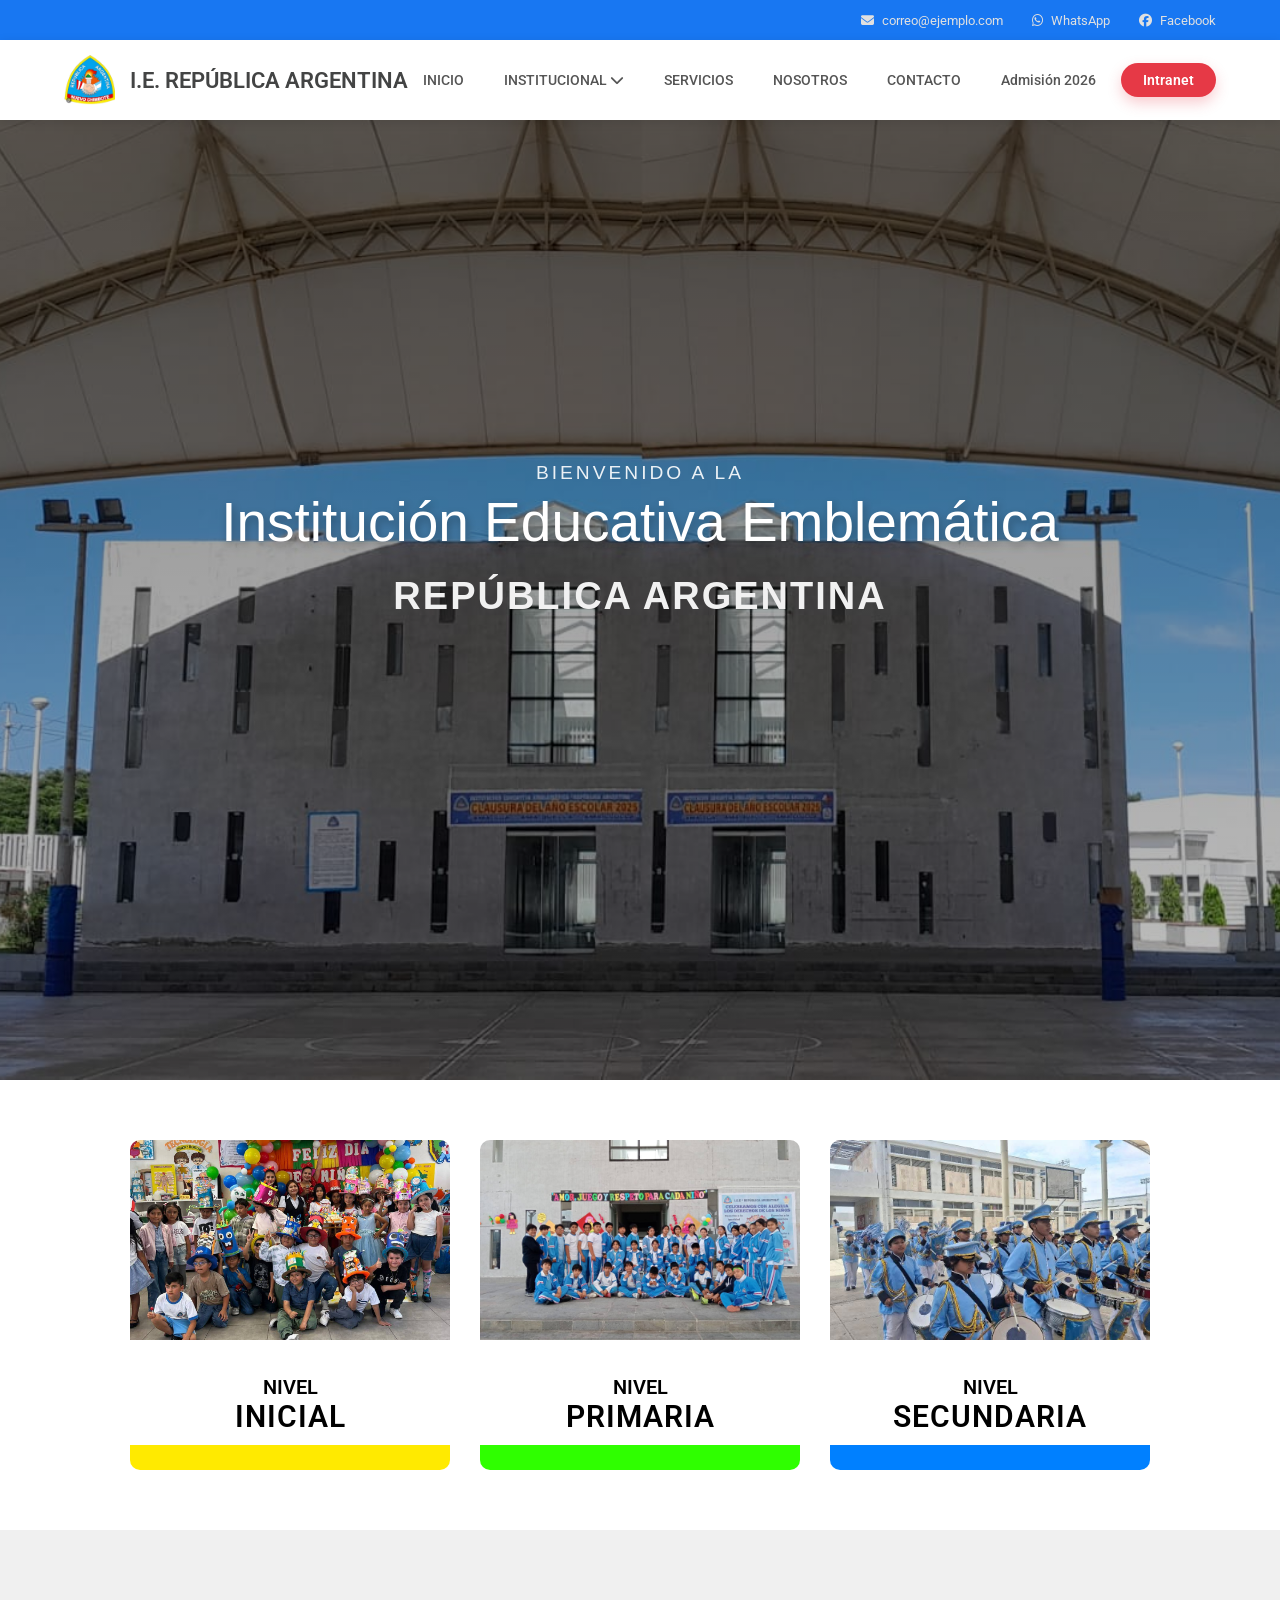
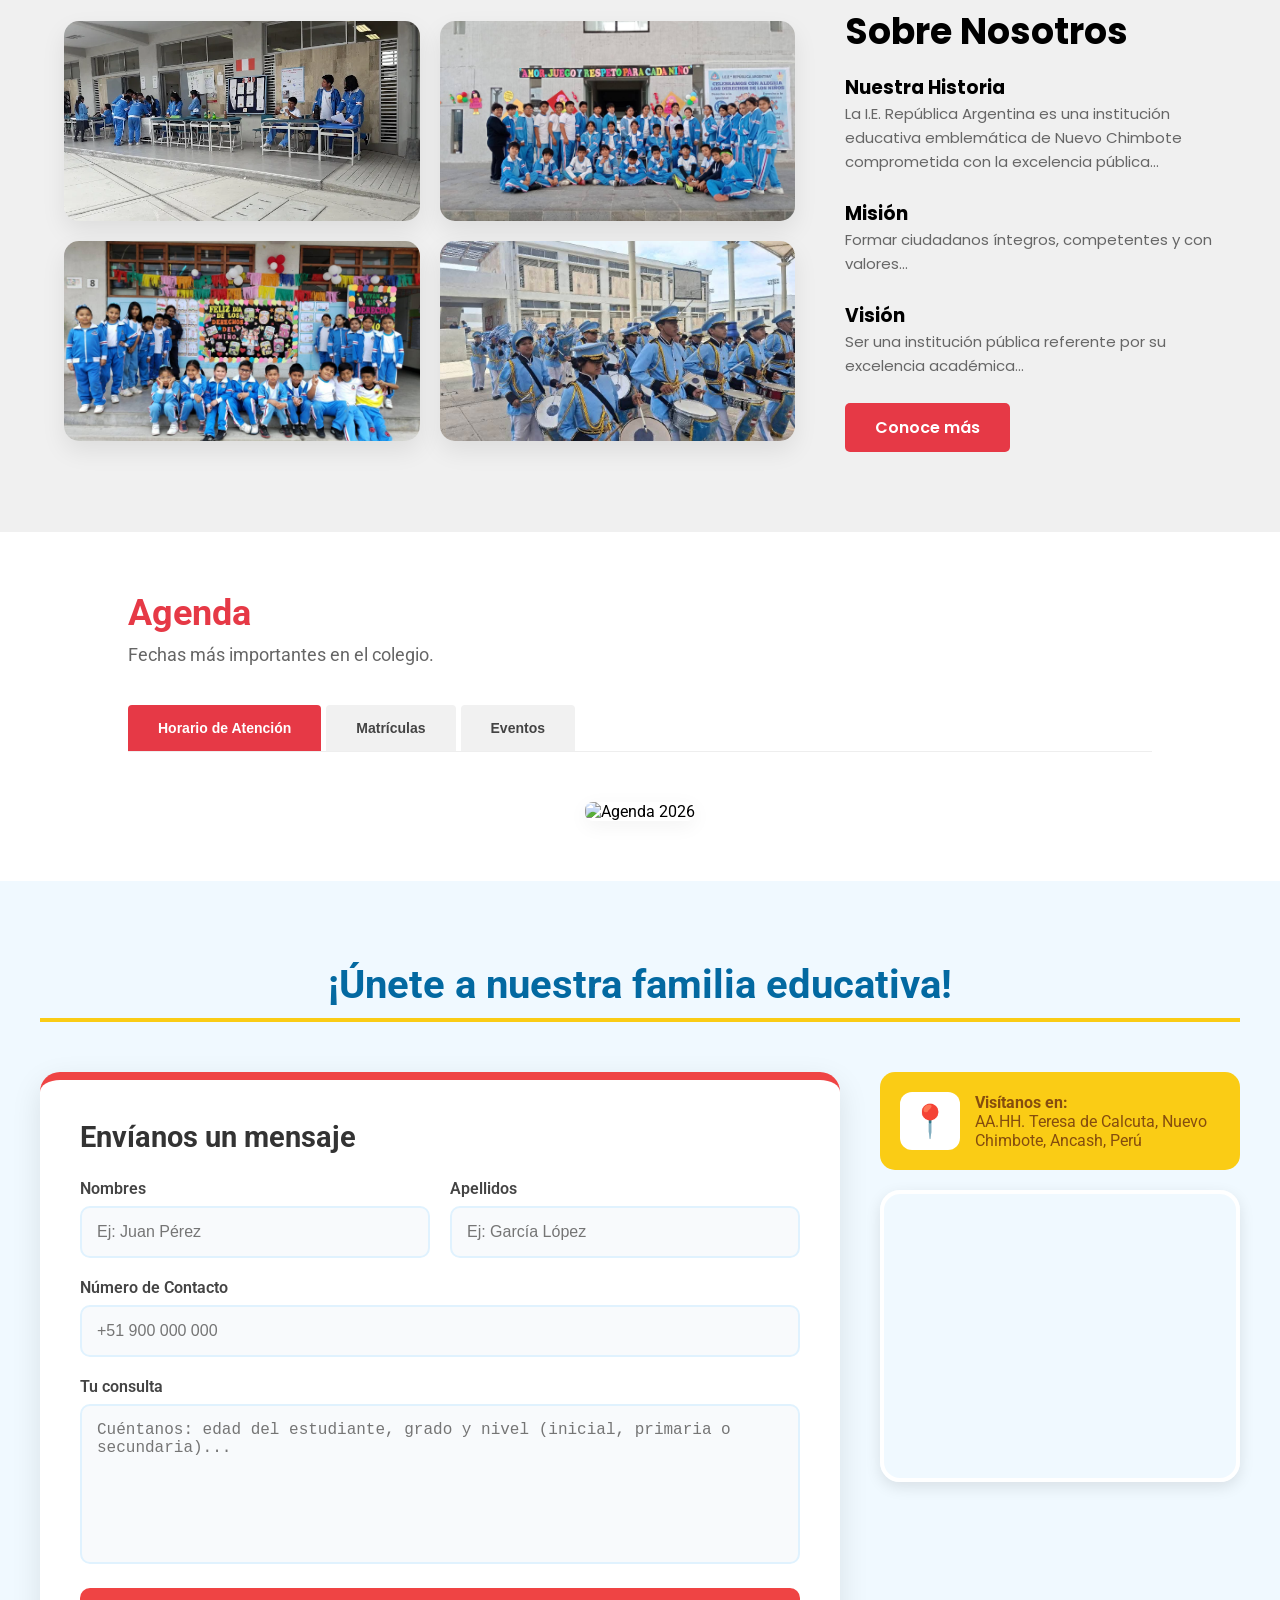
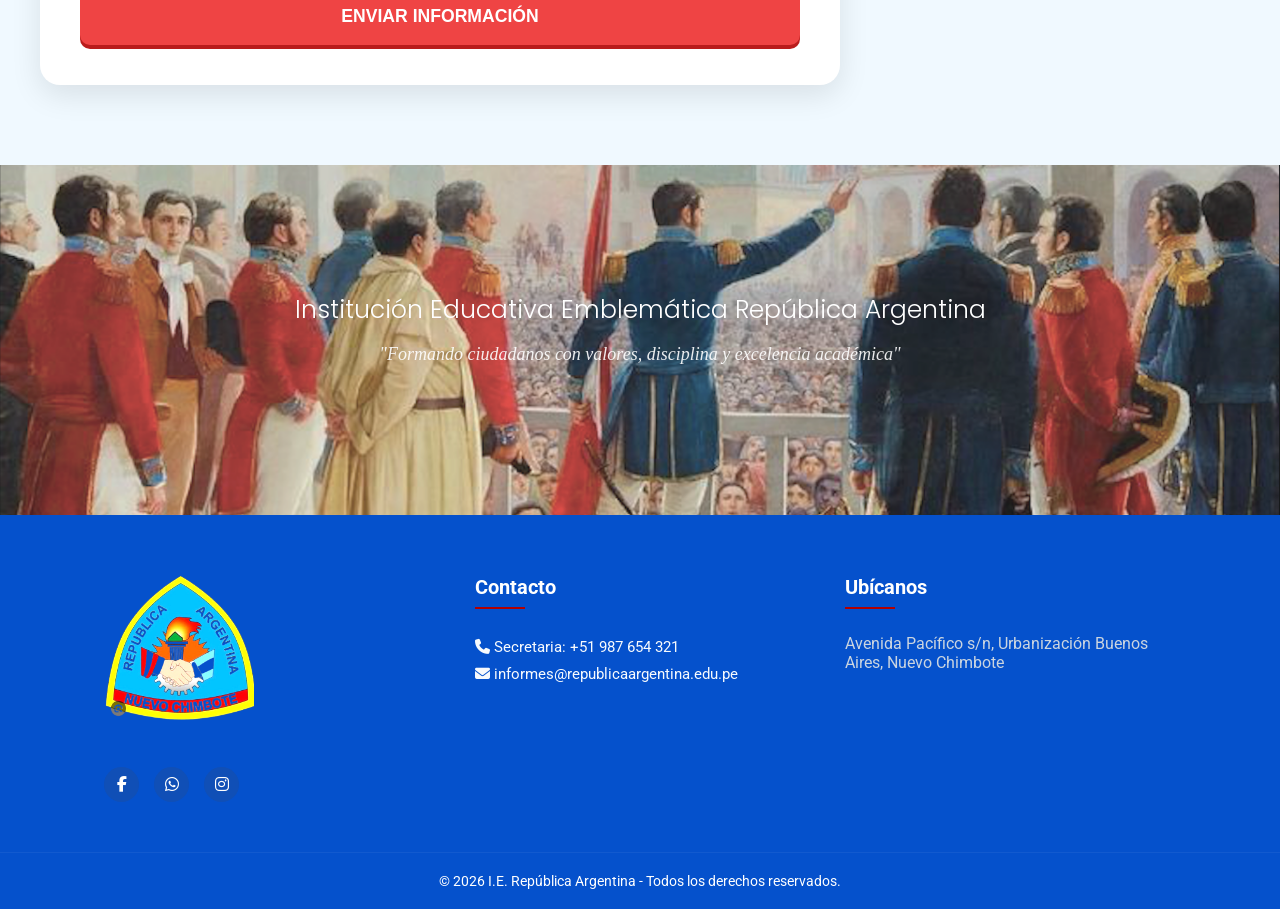
==== commit 94624916: "Avance de la pagina CG" ====
--- a/index.html
+++ b/index.html
@@ -1,196 +1,277 @@
 <!DOCTYPE html>
 <html>
-    <head>
-        <title>RepublicaArgentina</title>
-        <link rel="stylesheet" href="css/style.css">
-        <link rel="stylesheet" href="https://cdnjs.cloudflare.com/ajax/libs/font-awesome/6.0.0/css/all.min.css">
-        <link href="https://fonts.googleapis.com/css2?family=Poppins:wght@300;400;500;700;800&display=swap" rel="stylesheet">
-        <link href="https://fonts.googleapis.com/css2?family=Roboto:wght@300;400;700&display=swap" rel="stylesheet">
-        <link href="https://fonts.googleapis.com/css2?family=Montserrat:wght@700;800&family=Playfair+Display:ital,wght@0,600;1,600&display=swap" rel="stylesheet">
-    </head>
-    <body>
-        <div class="main">
-            <div class="top-bar">
-                <div class="contact-links">
-                    <a href="mailto:correo@ejemplo.com"><i class="fas fa-envelope"></i> correo@ejemplo.com</a>
-                    <a href="https://wa.me/51900000000" target="_blank"><i class="fab fa-whatsapp"></i> WhatsApp</a>
-                    <a href="https://www.facebook.com/share/1Az4zscGRw/" target="_blank"><i class="fab fa-facebook"></i> Facebook</a>
-                </div>
-            </div>
-
-            <div class="navbar">
-                <div class="icon">
-                    <img src="img/insignia.jpg" alt="Logo" class="logo-img">
-                    <h2 class="logo">IE REPÚBLICA ARGENTINA</h2>
-                </div>
-
-                <div class="menu">
-                    <ul>
-                        <li><a href="#">INICIO</a></li>
-                        <li class="dropdown">
-                            <a href="#">INSTITUCIONAL <i class="fas fa-chevron-down"></i></a>
-                            <ul class="dropdown-menu">
-                                <li class="dropdown-submenu">
-                                    <a href="#" class="active-item">Personal <i class="fas fa-chevron-right"></i></a>
-                                    <ul class="submenu">
-                                        <li><a href="#">Directores</a></li>
-                                        <li><a href="#">Docentes</a></li>
-                                    </ul>
-                                </li>
-                                 <li><a href="#">Exalumnos</a></li>
+<head>
+    <title>RepublicaArgentina</title>
+    <link rel="stylesheet" href="css/style.css">
+
+    <!-- Font Awesome -->
+    <link rel="stylesheet" href="https://cdnjs.cloudflare.com/ajax/libs/font-awesome/6.5.0/css/all.min.css">
+
+    <!-- Google Fonts -->
+    <link href="https://fonts.googleapis.com/css2?family=Poppins:wght@300;400;500;600;700;800&display=swap" rel="stylesheet">
+    <link href="https://fonts.googleapis.com/css2?family=Roboto:wght@300;400;700&display=swap" rel="stylesheet">
+    <link href="https://fonts.googleapis.com/css2?family=Montserrat:wght@700;800&family=Playfair+Display:wght@500;600;700&family=Open+Sans:wght@400;500&display=swap" rel="stylesheet">
+</head>
+
+<body>
+
+    <div class="main">
+
+        <!-- TOP BAR -->
+        <div class="top-bar">
+            <div class="contact-links">
+                <a href="mailto:correo@ejemplo.com"><i class="fas fa-envelope"></i> correo@ejemplo.com</a>
+                <a href="https://wa.me/51900000000" target="_blank"><i class="fab fa-whatsapp"></i> WhatsApp</a>
+                <a href="https://www.facebook.com/share/1Az4zscGRw/" target="_blank"><i class="fab fa-facebook"></i> Facebook</a>
+            </div>
+        </div>
+
+        <!-- NAVBAR -->
+        <div class="navbar">
+            <div class="icon">
+                <img src="img/insignia.jpg" alt="Logo" class="logo-img">
+                <h2 class="logo">I.E. REPÚBLICA ARGENTINA</h2>
+            </div>
+
+            <div class="menu">
+                <ul>
+                    <li><a href="#">INICIO</a></li>
+
+                    <li class="dropdown">
+                        <a href="#">INSTITUCIONAL <i class="fas fa-chevron-down"></i></a>
+
+                        <ul class="dropdown-menu">
+                            <li class="dropdown-submenu">
+                                <a href="#">Personal <i class="fas fa-chevron-right"></i></a>
+                                <ul class="submenu">
+                                    <li><a href="#">Dirección</a></li>
+                                    <li><a href="#">Docentes</a></li>
+                                    <li><a href="#">Administración</a></li>
+                                    <li><a href="#">Tutores</a></li>
                                 </ul>
                             </li>
-                            <li><a href="servicios.html">SERVICIOS</a></li>
-                            <li><a href="nosotros.html">NOSOTROS</a></li>
-                            <li><a href="#" class="btn-admision">Admisión 2026</a></li>
-                            <li><a href="#" class="btn-registrarse">Intranet</a></li>
+
+                            <li class="dropdown-submenu">
+                                <a href="#">Archivo de Documento <i class="fas fa-chevron-right"></i></a>
+                                <ul class="submenu">
+                                    <li>
+                                        <a href="archivos/CURSOPANDAS.pdf" target="_blank">
+                                            Reglamento Interno
+                                        </a>
+                                    </li>
+                                    <li><a href="#">Normas de Convivencia</a></li>
+                                </ul>
+                            </li>
+
+                            <li><a href="#">Himno</a></li>
+                            <li><a href="#">Historia</a></li>
+                            <li><a href="#">Reconocimientos</a></li>
+                            <li><a href="#">Exalumnos</a></li>
                         </ul>
-                    </div>
-                </div>
-
-            <div class="content">
-                <h3>Bienvenido a la</h3>
-                <h1>Institución Educativa Emblemática</h1>
-                <h2 class="sub-title">República Argentina</h2>
-            </div>
-        </div>
-
-
-        <section class="niveles-container">
-            <div class="nivel-card">
-                <div class="nivel-img">
-                    <img src="img/inicial.jpg" alt="Nivel Inicial">
-                </div>
-                <div class="nivel-info">
-            <h2>NIVEL <br> <span>INICIAL</span></h2>
-            <div class="curva-color amarillo"></div>
-        </div>
-    </div>
-    
-    <div class="nivel-card">
-        <div class="nivel-img">
-            <img src="img/primaria.jpg" alt="Nivel Primaria">
-        </div>
-        <div class="nivel-info">
-            <h2>NIVEL <br> <span>PRIMARIA</span></h2>
-            <div class="curva-color verde"></div>
-        </div>
-    </div>
-
-    <div class="nivel-card">
-        <div class="nivel-img">
-            <img src="img/4.jpg" alt="Nivel Secundaria">
-        </div>
-        <div class="nivel-info">
-            <h2>NIVEL <br> <span>SECUNDARIA</span></h2>
-            <div class="curva-color naranja"></div>
-        </div>
-    </div>
-</section>
-
-<section id="sobre-nosotros" class="sobre-nosotros">
-    <div class="nosotros-container">
-        <div class="nosotros-img">
-            <img src="img/3.jpg" alt="Nuestra Institución">
-            <div class="experiencia-badge">
-                <span>+30</span>
-                <p>Años de Excelencia</p>
-            </div>
-        </div>
-
-        <div class="nosotros-text">
-            <h5>Sobre Nosotros</h5>
-            <h2>Formando líderes con valores en la <span>I.E. República Argentina</span></h2>
-            <p>Nuestra institución se ha consolidado como un referente educativo nacional, comprometida con el desarrollo integral de cada estudiante. Buscamos potenciar no solo el conocimiento académico, sino también la calidad humana y el pensamiento crítico.</p>
-            
-            <div class="nosotros-puntos">
-                <div class="punto-item">
-                    <i class="fas fa-check-circle"></i>
-                    <p>Infraestructura moderna</p>
-                </div>
-                <div class="punto-item">
-                    <i class="fas fa-check-circle"></i>
-                    <p>Plana docente altamente calificada y comprometida.</p>
-                </div>
-                <div class="punto-item">
-                    <i class="fas fa-check-circle"></i>
-                    <p>Formación en valores y convivencia ciudadana.</p>
-                </div>
-            </div>
-
-            <a href="#" class="btn-leer-mas">Conoce más</a>
-        </div>
-    </div>
-</section>
-
-<section class="galeria-escolar">
-    <div class="galeria-header">
-        <span class="tag-line">Infraestructura Moderna</span>
-        <h1>Nuestros Espacios de <span>Aprendizaje</span></h1>
-        <div class="header-separator"></div>
-    </div>
-
-    <div class="galeria-wrapper">
-        <div class="galeria-grid">
-            <div class="galeria-item"><img src="img/galery1.jpg" alt="Actividad 1"></div>
-            <div class="galeria-item"><img src="img/galery2.jpg" alt="Actividad 2"></div>
-            <div class="galeria-item"><img src="img/galery3.jpg" alt="Actividad 3"></div>
-            <div class="galeria-item"><img src="img/galery4.jpg" alt="Actividad 4"></div>
-            <div class="galeria-item"><img src="img/galery5.jpg" alt="Actividad 5"></div>
-            <div class="galeria-item"><img src="img/galery6.jpg" alt="Actividad 6"></div>
-            <div class="galeria-item"><img src="img/galery7.jpg" alt="Actividad 7"></div>
-            <div class="galeria-item"><img src="img/galery8.jpg" alt="Actividad 8"></div>
-        </div>
-    </div>
-</section>
-
-<section class="agenda-section">
+                    </li>
+
+                    <li><a href="#servicios">SERVICIOS</a></li>
+                    <li><a href="#nosotros">NOSOTROS</a></li>
+                    <li><a href="nosotros.html">CONTACTO</a></li>
+                    <li><a href="#" class="btn-admision">Admisión 2026</a></li>
+                    <li><a href="#" class="btn-registrarse">Intranet</a></li>
+                </ul>
+            </div>
+        </div>
+
+        <!-- HERO -->
+        <div class="content">
+            <h3>Bienvenido a la</h3>
+            <h1>Institución Educativa Emblemática</h1>
+            <h2 class="sub-title">República Argentina</h2>
+        </div>
+
+    </div>
+
+    <!-- NIVELES -->
+    <section id="servicios" class="niveles-container">
+
+        <div class="nivel-card">
+            <div class="nivel-img">
+                <img src="img/inicial.jpg" alt="Nivel Inicial">
+            </div>
+            <div class="nivel-info">
+                <h2>NIVEL <br><span>INICIAL</span></h2>
+                <div class="curva-color amarillo"></div>
+            </div>
+        </div>
+
+        <div class="nivel-card">
+            <div class="nivel-img">
+                <img src="img/2.jpg" alt="Nivel Primaria">
+            </div>
+            <div class="nivel-info">
+                <h2>NIVEL <br><span>PRIMARIA</span></h2>
+                <div class="curva-color verde"></div>
+            </div>
+        </div>
+
+        <div class="nivel-card">
+            <div class="nivel-img">
+                <img src="img/4.jpg" alt="Nivel Secundaria">
+            </div>
+            <div class="nivel-info">
+                <h2>NIVEL <br><span>SECUNDARIA</span></h2>
+                <div class="curva-color naranja"></div>
+            </div>
+        </div>
+
+    </section>
+
+    <!-- SOBRE NOSOTROS -->
+    <section id="nosotros" class="sobre-nosotros">
+        <div class="nosotros-container">
+
+            <div class="nosotros-galeria">
+                <img src="img/1.jpg" alt="">
+                <img src="img/2.jpg" alt="">
+                <img src="img/3.jpg" alt="">
+                <img src="img/4.jpg" alt="">
+            </div>
+
+            <div class="nosotros-text">
+                <h2>Sobre Nosotros</h2>
+
+                <h3>Nuestra Historia</h3>
+                <p>
+                    La I.E. República Argentina es una institución educativa emblemática
+                    de Nuevo Chimbote comprometida con la excelencia pública...
+                </p>
+
+                <h3>Misión</h3>
+                <p>
+                    Formar ciudadanos íntegros, competentes y con valores...
+                </p>
+
+                <h3>Visión</h3>
+                <p>
+                    Ser una institución pública referente por su excelencia académica...
+                </p>
+
+                <a href="#" class="btn-leer-mas">Conoce más</a>
+            </div>
+
+        </div>
+    </section>
+
+    <section class="agenda-section">
     <div class="agenda-header">
         <h1>Agenda</h1>
         <p>Fechas más importantes en el colegio.</p>
     </div>
-
     <div class="agenda-tabs">
-        <button class="tab-btn active">Horario de Atención</button>
-        <button class="tab-btn">Matriculas</button>
-        <button class="tab-btn">Eventos</button>
-    </div>
-
+        <button class="tab-btn active" data-img="img/ejemplojpg">Horario de Atención</button>
+        <button class="tab-btn" data-img="img/Matrículas.jpg">Matrículas</button>
+        <button class="tab-btn" data-img="img/eventos.jpg">Eventos</button>
+    </div>
     <div class="agenda-content">
-        <img src="img/ejemplo.jpg" alt="Agenda 2026" class="agenda-img">
+        <img src="img/horario.jpg" alt="Agenda 2026" class="agenda-img" id="agenda-display">
     </div>
 </section>
 
-<footer class="footer">
-    <div class="footer-container">
-        <div class="footer-col">
-            <img src="img/insignia.jpg" alt="Logo" class="footer-logo">
-            <div class="social-links">
-                <a href="https://www.facebook.com/share/1Az4zscGRw/" target="_blank"><i class="fab fa-facebook-f"></i></a>
-                <a href="https://wa.me/51900000000" target="_blank"><i class="fab fa-whatsapp"></i></a>
-                <a href="#"><i class="fab fa-instagram"></i></a>
-            </div>
-        </div>
-
-        <div class="footer-col">
-            <h3>Contacto</h3>
-            <p><i class="fas fa-phone"></i> Secretaria: +51 987 654 321</p>
-            <p><i class="fas fa-envelope"></i> informes@republicaargentina.edu.pe</p>
-        </div>
-
-        <div class="footer-col">
-            <h3>Ubiquenos</h3>
-            <ul>
-                <li><a href="#">Av. República Argentina, Nuevo Chimbote</a></li>
-            </ul>
-        </div>
-    </div>
-    
-    <div class="footer-bottom">
-        <p>&copy; 2026 I.E. República Argentina - Todos los derechos reservados.</p>
-    </div>
-</footer>
-
-        <script src="" async defer></script>
-    </body>
+    <section id="contacto-premium">
+    <div class="contacto-contenedor">
+        <h2 class="contacto-titulo">¡Únete a nuestra familia educativa!</h2>
+        
+        <div class="contacto-grid-main">
+            <div class="formulario-box">
+                <form class="card-form">
+                    <h3>Envíanos un mensaje</h3>
+                    <div class="input-fila">
+                        <div class="input-grupo">
+                            <label>Nombres</label>
+                            <input type="text" placeholder="Ej: Juan Pérez" required>
+                        </div>
+                        <div class="input-grupo">
+                            <label>Apellidos</label>
+                            <input type="text" placeholder="Ej: García López" required>
+                        </div>
+                    </div>
+                    
+                    <div class="input-grupo">
+                        <label>Número de Contacto</label>
+                        <input type="tel" placeholder="+51 900 000 000">
+                    </div>
+
+                    <div class="input-grupo">
+                        <label>Tu consulta</label>
+                        <textarea placeholder="Cuéntanos: edad del estudiante, grado y nivel (inicial, primaria o secundaria)..."></textarea>
+                    </div>
+
+                    <button type="submit" class="btn-principal">ENVIAR INFORMACIÓN</button>
+                </form>
+            </div>
+
+            <div class="info-sidebar">
+                <div class="card-dato">
+                    <div class="icono-destaque">📍</div>
+                    <div>
+                        <h4>Visítanos en:</h4>
+                        <p>AA.HH. Teresa de Calcuta, Nuevo Chimbote, Ancash, Perú</p>
+                    </div>
+                </div>
+
+                <div class="card-mapa">
+                    <iframe src="https://www.google.com/maps/embed?pb=..." width="100%" height="280" style="border:0;" allowfullscreen="" loading="lazy"></iframe>
+                </div>
+            </div>
+        </div>
+    </div>
+</section>
+
+    <!-- LEMA -->
+    <section class="lema-institucional">
+        <div class="overlay"></div>
+
+        <div class="contenido-lema">
+            <h2>Institución Educativa Emblemática República Argentina</h2>
+            <p class="lema">
+                "Formando ciudadanos con valores, disciplina y excelencia académica"
+            </p>
+        </div>
+    </section>
+
+    <!-- FOOTER -->
+    <footer class="footer">
+        <div class="footer-container">
+
+            <div class="footer-col">
+                <img src="img/insignia.jpg" alt="Logo" class="footer-logo">
+                <div class="social-links">
+                    <a href="https://www.facebook.com/share/1Az4zscGRw/" target="_blank"><i class="fab fa-facebook-f"></i></a>
+                    <a href="https://wa.me/51900000000" target="_blank"><i class="fab fa-whatsapp"></i></a>
+                    <a href="#"><i class="fab fa-instagram"></i></a>
+                </div>
+            </div>
+
+            <div class="footer-col">
+                <h3>Contacto</h3>
+                <p><i class="fas fa-phone"></i> Secretaria: +51 987 654 321</p>
+                <p><i class="fas fa-envelope"></i> informes@republicaargentina.edu.pe</p>
+            </div>
+
+            <div class="footer-col">
+                <h3>Ubícanos</h3>
+                <ul>
+                    <li>
+                        <a href="#">
+                            Avenida Pacífico s/n, Urbanización Buenos Aires, Nuevo Chimbote
+                        </a>
+                    </li>
+                </ul>
+            </div>
+
+        </div>
+
+        <div class="footer-bottom">
+            <p>&copy; 2026 I.E. República Argentina - Todos los derechos reservados.</p>
+        </div>
+    </footer>
+
+</body>
 </html>
--- a/css/style.css
+++ b/css/style.css
@@ -12,7 +12,7 @@
 /* --- Imagen de fondo principal --- */
 .main {
     width: 100%;
-    background: linear-gradient(to top, rgba(0, 0, 0, 0.233), rgba(0, 0, 0, 0.5)), url("../img/2.jpg");
+    background: linear-gradient(to top, rgba(0, 0, 0, 0.233), rgba(0, 0, 0, 0.5)), url("../img/galery2.jpg");
     background-position: center;
     background-size: cover;
     height: 120vh; 
@@ -100,15 +100,21 @@
 .menu ul li .btn-registrarse {
     background-color: #E63946;
     color: #fff;
-    font-weight: bold;
-    border-radius: 50px; /* Forma de cápsula */
-    padding: 8px 20px;
-    box-shadow: 0 4px 6px rgba(230, 57, 70, 0.2);
+    font-weight: 600;
+    border-radius: 50px;
+    padding: 9px 22px;
+    box-shadow: 0 6px 14px rgba(230, 57, 70, 0.25);
+    transition: 
+        transform 0.2s ease,
+        box-shadow 0.3s ease;
+    display: inline-block;
 }
 
 .menu ul li .btn-registrarse:hover {
-    background-color: #c1121f;
-    transform: scale(1.05);
+    background-color: #E63946; /* se mantiene */
+    color: #fff;               /* se mantiene */
+    transform: translateY(-2px);
+    box-shadow: 0 10px 20px rgba(230, 57, 70, 0.35);
 }
 
 /* =========================== DROPDOWN =========================== */
@@ -184,14 +190,14 @@
     transform: translate(-50%, -50%);
     text-align: center;
     color: #fff;
-    font-family: 'Poppins', sans-serif; /* Aplicamos Poppins */
+    font-family: 'Arial', sans-serif; /* Aplicamos Poppins */
     z-index: 1;
 }
 
 /* "Bienvenido a la" */
 .content h3 {
     font-size: clamp(16px, 1.5vw, 22px); 
-    font-weight: 300; /* Letra finita */
+    font-weight: 500; /* Letra finita */
     letter-spacing: 3px;
     text-transform: uppercase;
     margin-bottom: 5px;
@@ -201,7 +207,7 @@
 /* "Institución Educativa Emblematica" */
 .content h1 {
     font-size: clamp(28px, 4.5vw, 55px); /* Tamaño más controlado */
-    font-weight: 500;
+    font-weight: 200;
     line-height: 1.2;
     margin-bottom: 10px;
     text-shadow: 2px 4px 8px rgba(0,0,0,0.3);
@@ -210,7 +216,7 @@
 /* "REPÚBLICA ARGENTINA" */
 .content .sub-title {
     font-size: clamp(20px, 3vw, 38px); 
-    font-weight: 500; /* Grosor intermedio */
+    font-weight: 600; /* Grosor intermedio */
     text-transform: uppercase;
     letter-spacing: 2px;
     display: block;
@@ -263,7 +269,7 @@
 .nivel-card {
     width: 320px;
     background: #ffffff; /* Azul oscuro como el de tu imagen */
-    border-radius: 1px;
+    border-radius: 10px;
     overflow: hidden;
     box-shadow: 0 10px 30px rgba(0, 0, 0, 0);
     transition: transform 0.3s ease;
@@ -302,7 +308,12 @@
     font-size: 30px; /* La palabra del nivel más grande */
     letter-spacing: 1px;
 }
-
+.nivel-desc {
+    font-size: 14px;
+    color: #555;
+    margin-top: 8px;
+    line-height: 1.4;
+}
 /* --- CURVA DE COLOR INFERIOR --- */
 .curva-color {
     position: absolute;
@@ -314,9 +325,9 @@
     clip-path: ellipse(100% at 100%);
 }
 
-.amarillo { background: #4c4a49; }
-.verde { background: #4c4a49; }
-.naranja { background: #4c4a49; }
+.amarillo { background: #ffea00; }
+.verde { background: #2fff00; }
+.naranja { background: #0080ff; }
 
 /* --- RESPONSIVE --- */
 @media (max-width: 1024px) {
@@ -337,7 +348,7 @@
 /* --- SECCIÓN SOBRE NOSOTROS --- */
 .sobre-nosotros {
     padding: 80px 5%;
-    background-color: #ffffff;
+    background-color: #dcdcdc6f;
     font-family: 'Poppins', sans-serif;
 }
 
@@ -350,22 +361,32 @@
     flex-wrap: wrap; /* Para que en móvil se ponga uno abajo del otro */
 }
 
-/* Imagen con efectos */
-.sobre-nosotros {
-    padding: 100px 5%;
-    background-color: #f9f9f9; /* El fondo gris sutil que pediste */
-    font-family: 'Poppins', sans-serif;
-}
-.nosotros-img {
-    flex: 1;
-    min-width: 300px;
-    position: relative;
-}
-
-.nosotros-img img {
-    width: 100%;
+.nosotros {
+    display: grid;
+    grid-template-columns: 1fr 1fr;
+    gap: 60px;
+    align-items: center;
+    padding: 80px 8%;
+}
+
+/* GALERÍA */
+.nosotros-galeria {
+    display: grid;
+    grid-template-columns: 1fr 1fr;
+    gap: 20px;
+}
+
+.nosotros-galeria img {
+    width: 100%;
+    height: 200px;
+    object-fit: cover;
     border-radius: 15px;
-    box-shadow: 20px 20px 0px #f1f1f1; /* Sombra sólida decorativa */
+    transition: 0.4s;
+    box-shadow: 0 10px 25px rgba(0,0,0,0.08);
+}
+
+.nosotros-galeria img:hover {
+    transform: scale(1.05);
 }
 
 .experiencia-badge {
@@ -398,7 +419,7 @@
 }
 
 .nosotros-text h5 {
-    color: #1877F2;
+    color: #333;
     text-transform: uppercase;
     letter-spacing: 2px;
     font-size: 14px;
@@ -407,14 +428,10 @@
 
 .nosotros-text h2 {
     font-size: clamp(24px, 3vw, 36px);
-    color: #333;
+    color: #000000;
     line-height: 1.2;
     margin-bottom: 20px;
     font-weight: 700;
-}
-
-.nosotros-text h2 span {
-    color: #E63946;
 }
 
 .nosotros-text p {
@@ -451,7 +468,7 @@
 .btn-leer-mas {
     display: inline-block;
     padding: 12px 30px;
-    background: #333;
+    background: #E63946;
     color: #fff;
     text-decoration: none;
     border-radius: 5px;
@@ -460,7 +477,7 @@
 }
 
 .btn-leer-mas:hover {
-    background: #E63946;
+    background: #333;
     transform: translateY(-3px);
 }
 
@@ -557,12 +574,6 @@
     }
 }
 
-/* --- GALERÍA ESTILO COLEGIO --- */
-.galeria-escolar {
-    padding: 80px 0;
-    background: #ffffff;
-    overflow: hidden;
-}
 
 .galeria-header {
     text-align: center;
@@ -710,16 +721,221 @@
 
 
 
-
-
-
-
-
-
+#contacto-premium {
+    padding: 80px 20px;
+    background-color: #f0f9ff; /* Celeste muy clarito de fondo */
+    font-family: 'Segoe UI', Roboto, sans-serif;
+}
+
+.contacto-contenedor {
+    max-width: 1200px; /* Más ancho */
+    margin: 0 auto;
+}
+
+.contacto-titulo {
+    text-align: center;
+    color: #0369a1; /* Azul/Celeste fuerte */
+    font-size: 2.5rem;
+    margin-bottom: 50px;
+    border-bottom: 4px solid #facc15; /* Subrayado Amarillo */
+    display: inline-block;
+    width: 100%;
+    padding-bottom: 10px;
+}
+
+.contacto-grid-main {
+    display: flex;
+    gap: 40px;
+    align-items: flex-start;
+}
+
+/* --- FORMULARIO AGRANDADO --- */
+.formulario-box {
+    flex: 2; /* Ocupa más espacio */
+    background: white;
+    padding: 40px;
+    border-radius: 20px;
+    border-top: 8px solid #ef4444; /* Borde Superior Rojo */
+    box-shadow: 0 10px 30px rgba(0,0,0,0.1);
+}
+
+.card-form h3 {
+    margin-top: 0;
+    font-size: 1.8rem;
+    color: #333;
+    margin-bottom: 25px;
+}
+
+.input-fila {
+    display: flex;
+    gap: 20px;
+}
+
+.input-grupo {
+    margin-bottom: 20px;
+    flex: 1;
+}
+
+.input-grupo label {
+    display: block;
+    font-weight: 600;
+    margin-bottom: 8px;
+    color: #444;
+}
+
+#contacto-premium input, 
+#contacto-premium textarea {
+    width: 100%;
+    padding: 15px;
+    border: 2px solid #e0f2fe; /* Borde celeste suave */
+    border-radius: 10px;
+    font-size: 1rem;
+    transition: 0.3s;
+    background: #f8fafc;
+}
+
+#contacto-premium input:focus, 
+#contacto-premium textarea:focus {
+    outline: none;
+    border-color: #38bdf8; /* Celeste vibrante al escribir */
+    background: white;
+}
+
+#contacto-premium textarea {
+    height: 160px; /* Más alto */
+    resize: none;
+}
+
+.btn-principal {
+    width: 100%;
+    padding: 18px;
+    background: #ef4444; /* ROJO */
+    color: white;
+    border: none;
+    border-radius: 10px;
+    font-size: 1.1rem;
+    font-weight: bold;
+    cursor: pointer;
+    box-shadow: 0 4px 0 #b91c1c; /* Sombra roja oscura para efecto 3D */
+    transition: 0.2s;
+}
+
+.btn-principal:hover {
+    background: #dc2626;
+    transform: translateY(-2px);
+    box-shadow: 0 6px 0 #b91c1c;
+}
+
+/* --- SIDEBAR (Info y Mapa) --- */
+.info-sidebar {
+    flex: 1;
+    display: flex;
+    flex-direction: column;
+    gap: 20px;
+}
+
+.card-dato {
+    background: #facc15; /* AMARILLO */
+    padding: 20px;
+    border-radius: 15px;
+    display: flex;
+    align-items: center;
+    gap: 15px;
+    color: #854d0e; /* Texto marrón oscuro para que se lea en amarillo */
+}
+
+.icono-destaque {
+    font-size: 2rem;
+    background: white;
+    padding: 10px;
+    border-radius: 12px;
+}
+
+.card-mapa {
+    border-radius: 20px;
+    overflow: hidden;
+    border: 4px solid white;
+    box-shadow: 0 5px 15px rgba(0,0,0,0.1);
+}
+
+/* RESPONSIVE */
+@media (max-width: 900px) {
+    .contacto-grid-main { flex-direction: column; }
+    .input-fila { flex-direction: column; gap: 0; }
+    .contacto-titulo { font-size: 1.8rem; }
+}
+
+
+/* =============================
+   SECCIÓN LEMA INSTITUCIONAL
+============================= */
+
+.lema-institucional {
+    position: relative;
+    height: 350px;
+    background: url("../img/Footer.jpg") center/cover no-repeat;
+    display: flex;
+    align-items: center;
+    justify-content: center;
+    text-align: center;
+    color: white;
+    overflow: hidden;
+}
+
+/* Oscurecer imagen */
+.lema-institucional .overlay {
+    position: absolute;
+    width: 100%;
+    height: 100%;
+    background: rgba(156, 171, 185, 0.141);
+}
+
+/* Contenido */
+.contenido-lema {
+    position: relative;
+    z-index: 2;
+    max-width: 800px;
+    padding: 20px;
+}
+
+.logo-lema {
+    width: 80px;
+    margin-bottom: 20px;
+}
+
+.contenido-lema h2 {
+    font-size: 25px;
+    font-family: 'Poppins', serif;
+    margin-bottom: 15px;
+    font-weight: 300;
+}
+
+.lema {
+    font-size: 18px;
+    font-style: italic;
+    margin-bottom: 25px;
+    opacity: 0.9;
+}
+
+/* Botón elegante */
+.btn-lema {
+    display: inline-block;
+    padding: 10px 25px;
+    border: 2px solid white;
+    color: white;
+    text-decoration: none;
+    border-radius: 30px;
+    transition: 0.3s;
+}
+
+.btn-lema:hover {
+    background: white;
+    color: #b30000;
+}
 
 /* --- FOOTER --- */
 .footer {
-    background-color: #c1121f;
+    background-color: #0551cc;
     color: #ffffff;
     padding: 60px 0 20px;
     font-family: 'Roboto', sans-serif;
@@ -761,7 +977,7 @@
     bottom: 0;
     width: 50px;
     height: 2px;
-    background-color: #2fade3;
+    background-color: #b30000;
 }
 
 .footer-col p {
@@ -811,7 +1027,7 @@
 }
 
 .social-links a:hover {
-    background: #0894df;
+    background: #b30000;
 }
 
 /* Copyright */
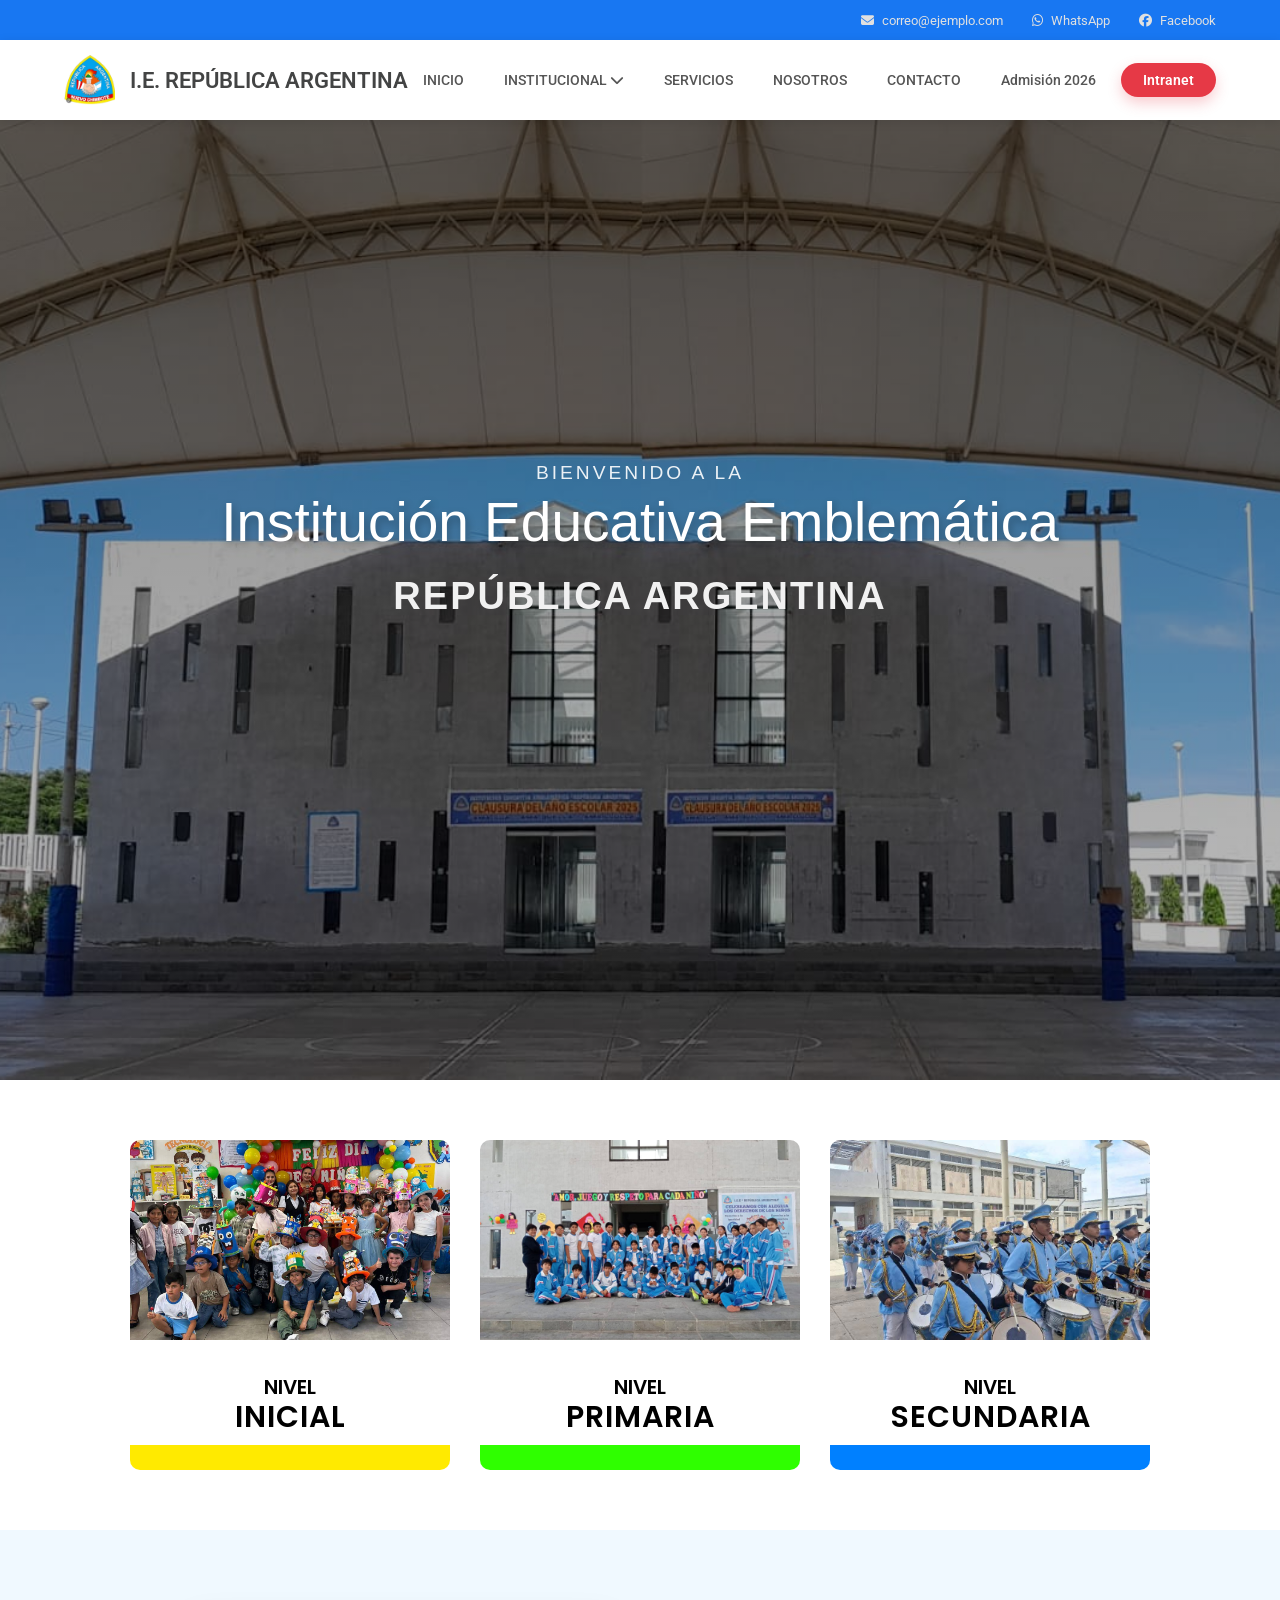
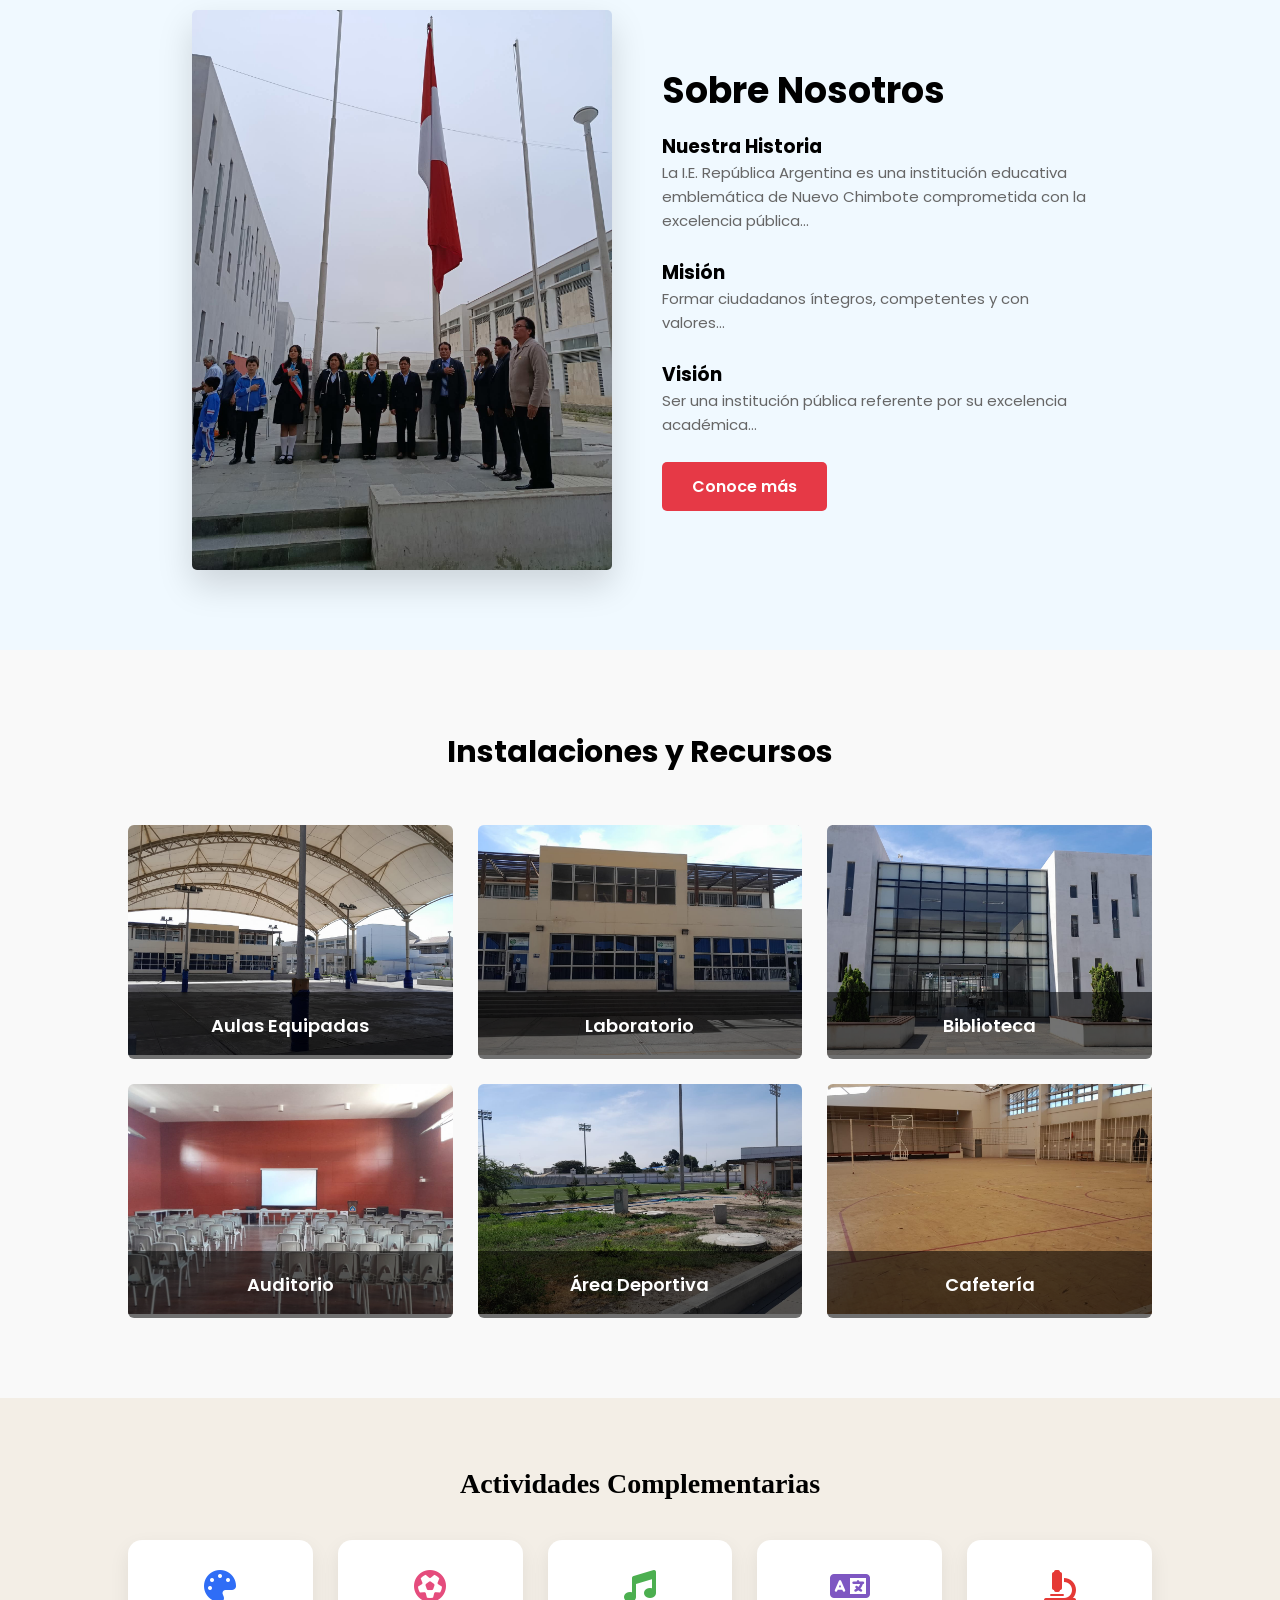
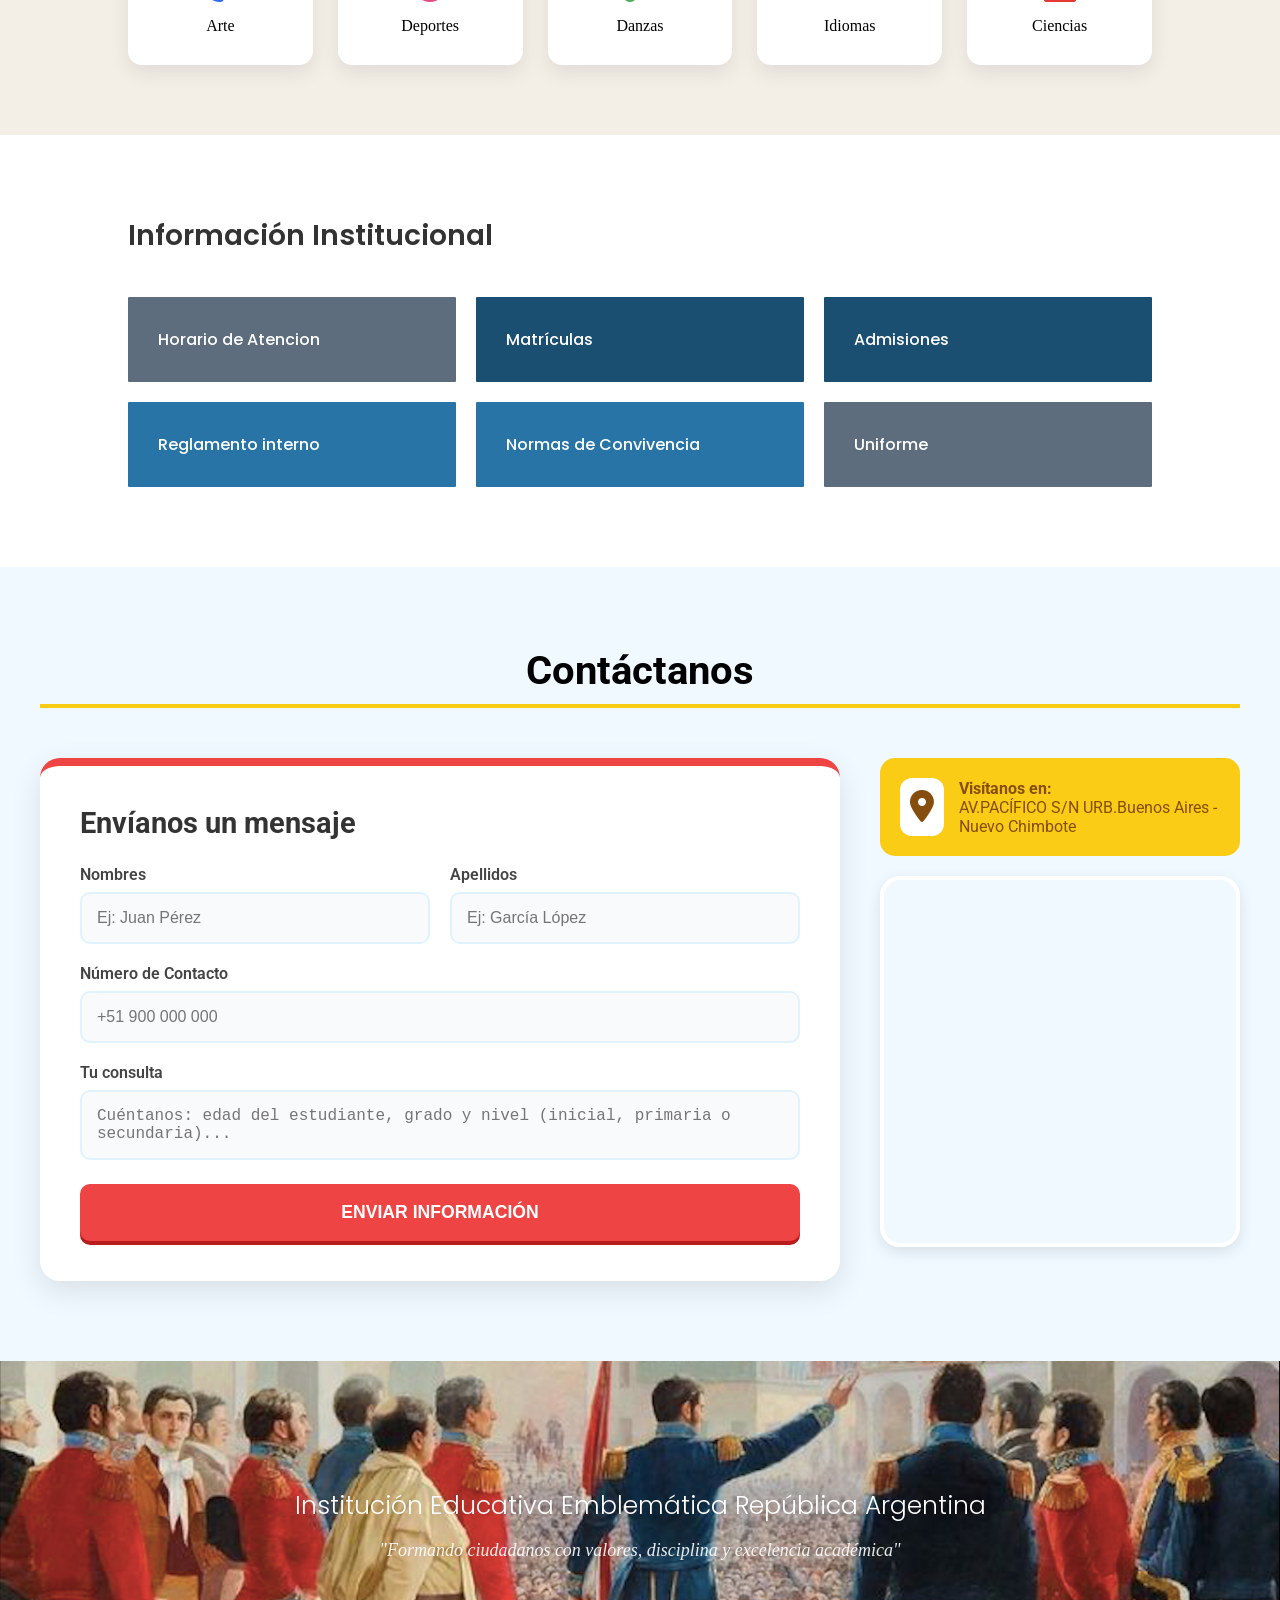
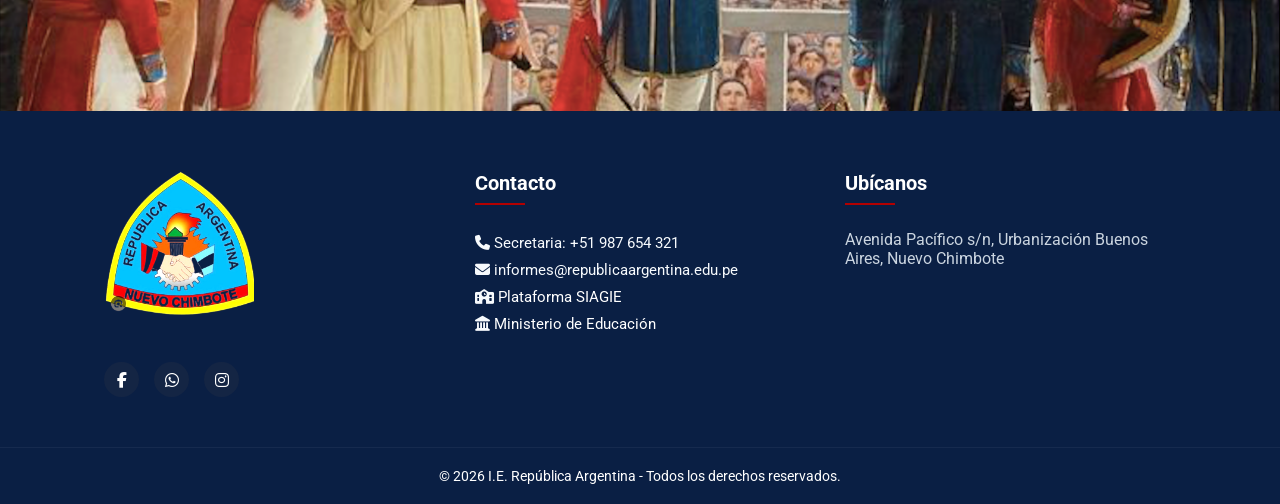
==== commit 54cfcbb2: "CG" ====
--- a/index.html
+++ b/index.html
@@ -2,12 +2,14 @@
 <html>
 <head>
     <title>RepublicaArgentina</title>
+
+    <!-- ===== CSS PRINCIPAL ===== -->
     <link rel="stylesheet" href="css/style.css">
 
-    <!-- Font Awesome -->
+    <!-- ===== FONT AWESOME ===== -->
     <link rel="stylesheet" href="https://cdnjs.cloudflare.com/ajax/libs/font-awesome/6.5.0/css/all.min.css">
 
-    <!-- Google Fonts -->
+    <!-- ===== GOOGLE FONTS ===== -->
     <link href="https://fonts.googleapis.com/css2?family=Poppins:wght@300;400;500;600;700;800&display=swap" rel="stylesheet">
     <link href="https://fonts.googleapis.com/css2?family=Roboto:wght@300;400;700&display=swap" rel="stylesheet">
     <link href="https://fonts.googleapis.com/css2?family=Montserrat:wght@700;800&family=Playfair+Display:wght@500;600;700&family=Open+Sans:wght@400;500&display=swap" rel="stylesheet">
@@ -15,184 +17,323 @@
 
 <body>
 
-    <div class="main">
-
-        <!-- TOP BAR -->
-        <div class="top-bar">
-            <div class="contact-links">
-                <a href="mailto:correo@ejemplo.com"><i class="fas fa-envelope"></i> correo@ejemplo.com</a>
-                <a href="https://wa.me/51900000000" target="_blank"><i class="fab fa-whatsapp"></i> WhatsApp</a>
-                <a href="https://www.facebook.com/share/1Az4zscGRw/" target="_blank"><i class="fab fa-facebook"></i> Facebook</a>
-            </div>
-        </div>
-
-        <!-- NAVBAR -->
-        <div class="navbar">
-            <div class="icon">
-                <img src="img/insignia.jpg" alt="Logo" class="logo-img">
-                <h2 class="logo">I.E. REPÚBLICA ARGENTINA</h2>
-            </div>
-
-            <div class="menu">
-                <ul>
-                    <li><a href="#">INICIO</a></li>
-
-                    <li class="dropdown">
-                        <a href="#">INSTITUCIONAL <i class="fas fa-chevron-down"></i></a>
-
-                        <ul class="dropdown-menu">
-                            <li class="dropdown-submenu">
-                                <a href="#">Personal <i class="fas fa-chevron-right"></i></a>
-                                <ul class="submenu">
-                                    <li><a href="#">Dirección</a></li>
-                                    <li><a href="#">Docentes</a></li>
-                                    <li><a href="#">Administración</a></li>
-                                    <li><a href="#">Tutores</a></li>
-                                </ul>
-                            </li>
-
-                            <li class="dropdown-submenu">
-                                <a href="#">Archivo de Documento <i class="fas fa-chevron-right"></i></a>
-                                <ul class="submenu">
-                                    <li>
-                                        <a href="archivos/CURSOPANDAS.pdf" target="_blank">
-                                            Reglamento Interno
-                                        </a>
-                                    </li>
-                                    <li><a href="#">Normas de Convivencia</a></li>
-                                </ul>
-                            </li>
-
-                            <li><a href="#">Himno</a></li>
-                            <li><a href="#">Historia</a></li>
-                            <li><a href="#">Reconocimientos</a></li>
-                            <li><a href="#">Exalumnos</a></li>
-                        </ul>
-                    </li>
-
-                    <li><a href="#servicios">SERVICIOS</a></li>
-                    <li><a href="#nosotros">NOSOTROS</a></li>
-                    <li><a href="nosotros.html">CONTACTO</a></li>
-                    <li><a href="#" class="btn-admision">Admisión 2026</a></li>
-                    <li><a href="#" class="btn-registrarse">Intranet</a></li>
-                </ul>
-            </div>
-        </div>
-
-        <!-- HERO -->
-        <div class="content">
-            <h3>Bienvenido a la</h3>
-            <h1>Institución Educativa Emblemática</h1>
-            <h2 class="sub-title">República Argentina</h2>
-        </div>
-
-    </div>
-
-    <!-- NIVELES -->
-    <section id="servicios" class="niveles-container">
-
-        <div class="nivel-card">
-            <div class="nivel-img">
-                <img src="img/inicial.jpg" alt="Nivel Inicial">
-            </div>
-            <div class="nivel-info">
-                <h2>NIVEL <br><span>INICIAL</span></h2>
-                <div class="curva-color amarillo"></div>
-            </div>
-        </div>
-
-        <div class="nivel-card">
-            <div class="nivel-img">
-                <img src="img/2.jpg" alt="Nivel Primaria">
-            </div>
-            <div class="nivel-info">
-                <h2>NIVEL <br><span>PRIMARIA</span></h2>
-                <div class="curva-color verde"></div>
-            </div>
-        </div>
-
-        <div class="nivel-card">
-            <div class="nivel-img">
-                <img src="img/4.jpg" alt="Nivel Secundaria">
-            </div>
-            <div class="nivel-info">
-                <h2>NIVEL <br><span>SECUNDARIA</span></h2>
-                <div class="curva-color naranja"></div>
-            </div>
-        </div>
-
-    </section>
-
-    <!-- SOBRE NOSOTROS -->
-    <section id="nosotros" class="sobre-nosotros">
-        <div class="nosotros-container">
-
-            <div class="nosotros-galeria">
-                <img src="img/1.jpg" alt="">
-                <img src="img/2.jpg" alt="">
-                <img src="img/3.jpg" alt="">
-                <img src="img/4.jpg" alt="">
-            </div>
-
-            <div class="nosotros-text">
-                <h2>Sobre Nosotros</h2>
-
-                <h3>Nuestra Historia</h3>
-                <p>
-                    La I.E. República Argentina es una institución educativa emblemática
-                    de Nuevo Chimbote comprometida con la excelencia pública...
-                </p>
-
-                <h3>Misión</h3>
-                <p>
-                    Formar ciudadanos íntegros, competentes y con valores...
-                </p>
-
-                <h3>Visión</h3>
-                <p>
-                    Ser una institución pública referente por su excelencia académica...
-                </p>
-
-                <a href="#" class="btn-leer-mas">Conoce más</a>
-            </div>
-
-        </div>
-    </section>
-
-    <section class="agenda-section">
-    <div class="agenda-header">
-        <h1>Agenda</h1>
-        <p>Fechas más importantes en el colegio.</p>
-    </div>
-    <div class="agenda-tabs">
-        <button class="tab-btn active" data-img="img/ejemplojpg">Horario de Atención</button>
-        <button class="tab-btn" data-img="img/Matrículas.jpg">Matrículas</button>
-        <button class="tab-btn" data-img="img/eventos.jpg">Eventos</button>
-    </div>
-    <div class="agenda-content">
-        <img src="img/horario.jpg" alt="Agenda 2026" class="agenda-img" id="agenda-display">
-    </div>
-</section>
-
-    <section id="contacto-premium">
+<!-- =========================================
+                CONTENEDOR PRINCIPAL
+========================================= -->
+<div class="main">
+
+    <!-- ===== TOP BAR ===== -->
+    <div class="top-bar">
+        <div class="contact-links">
+            <a href="mailto:correo@ejemplo.com">
+                <i class="fas fa-envelope"></i> correo@ejemplo.com
+            </a>
+
+            <a href="https://wa.me/51900000000" target="_blank">
+                <i class="fab fa-whatsapp"></i> WhatsApp
+            </a>
+
+            <a href="https://www.facebook.com/share/1Az4zscGRw/" target="_blank">
+                <i class="fab fa-facebook"></i> Facebook
+            </a>
+        </div>
+    </div>
+
+    <!-- ===== NAVBAR ===== -->
+    <div class="navbar">
+
+        <!-- Logo -->
+        <div class="icon">
+            <img src="img/insignia.jpg" alt="Logo" class="logo-img">
+            <h2 class="logo">I.E. REPÚBLICA ARGENTINA</h2>
+        </div>
+
+        <!-- Menú -->
+        <div class="menu">
+            <ul>
+
+                <li><a href="#">INICIO</a></li>
+
+                <!-- Dropdown Institucional -->
+                <li class="dropdown">
+                    <a href="#">
+                        INSTITUCIONAL <i class="fas fa-chevron-down"></i>
+                    </a>
+
+                    <ul class="dropdown-menu">
+
+                        <!-- Submenu Personal -->
+                        <li class="dropdown-submenu">
+                            <a href="#">
+                                Personal <i class="fas fa-chevron-right"></i>
+                            </a>
+                            <ul class="submenu">
+                                <li><a href="#">Dirección</a></li>
+                                <li><a href="#">Docentes</a></li>
+                                <li><a href="#">Administración</a></li>
+                                <li><a href="#">Tutores</a></li>
+                            </ul>
+                        </li>
+
+                        <!-- Submenu Documentos -->
+                        <li class="dropdown-submenu">
+                            <a href="#">
+                                Archivo de Documento <i class="fas fa-chevron-right"></i>
+                            </a>
+                            <ul class="submenu">
+                                <li>
+                                    <a href="archivos/CURSOPANDAS.pdf" target="_blank">
+                                        Reglamento Interno
+                                    </a>
+                                </li>
+                                <li><a href="#">Normas de Convivencia</a></li>
+                            </ul>
+                        </li>
+
+                        <li><a href="#">Himno</a></li>
+                        <li><a href="#">Historia</a></li>
+                        <li><a href="#">Reconocimientos</a></li>
+                        <li><a href="#">Exalumnos</a></li>
+
+                    </ul>
+                </li>
+
+                <li><a href="#servicios">SERVICIOS</a></li>
+                <li><a href="#nosotros">NOSOTROS</a></li>
+                <li><a href="nosotros.html">CONTACTO</a></li>
+                <li><a href="#" class="btn-admision">Admisión 2026</a></li>
+                <li><a href="#" class="btn-registrarse">Intranet</a></li>
+
+            </ul>
+        </div>
+    </div>
+
+    <!-- ===== HERO ===== -->
+    <div class="content">
+        <h3>Bienvenido a la</h3>
+        <h1>Institución Educativa Emblemática</h1>
+        <h2 class="sub-title">República Argentina</h2>
+    </div>
+
+</div>
+
+<!-- =========================================
+                    NIVELES
+========================================= -->
+<section id="servicios" class="niveles-container">
+
+    <div class="nivel-card">
+        <div class="nivel-img">
+            <img src="img/inicial.jpg" alt="Nivel Inicial">
+        </div>
+        <div class="nivel-info">
+            <h2>NIVEL <br><span>INICIAL</span></h2>
+            <div class="curva-color amarillo"></div>
+        </div>
+    </div>
+
+    <div class="nivel-card">
+        <div class="nivel-img">
+            <img src="img/2.jpg" alt="Nivel Primaria">
+        </div>
+        <div class="nivel-info">
+            <h2>NIVEL <br><span>PRIMARIA</span></h2>
+            <div class="curva-color verde"></div>
+        </div>
+    </div>
+
+    <div class="nivel-card">
+        <div class="nivel-img">
+            <img src="img/4.jpg" alt="Nivel Secundaria">
+        </div>
+        <div class="nivel-info">
+            <h2>NIVEL <br><span>SECUNDARIA</span></h2>
+            <div class="curva-color naranja"></div>
+        </div>
+    </div>
+
+</section>
+
+<!-- =========================================
+                SOBRE NOSOTROS
+========================================= -->
+<section id="nosotros" class="sobre-nosotros">
+
+    <div class="nosotros-container">
+
+        <div class="nosotros-imagen">
+            <img src="img/Nosotros.jpg" alt="Institución">
+        </div>
+
+        <div class="nosotros-text">
+            <h2>Sobre Nosotros</h2>
+
+            <h3>Nuestra Historia</h3>
+            <p>
+                La I.E. República Argentina es una institución educativa emblemática
+                de Nuevo Chimbote comprometida con la excelencia pública...
+            </p>
+
+            <h3>Misión</h3>
+            <p>
+                Formar ciudadanos íntegros, competentes y con valores...
+            </p>
+
+            <h3>Visión</h3>
+            <p>
+                Ser una institución pública referente por su excelencia académica...
+            </p>
+
+            <a href="#" class="btn-leer-mas">Conoce más</a>
+        </div>
+
+    </div>
+
+</section>
+
+<!-- =========================================
+        INSTALACIONES Y RECURSOS
+========================================= -->
+<section id="instalaciones" class="instalaciones-section">
+
+    <h2 class="instalaciones-title">Instalaciones y Recursos</h2>
+
+    <div class="instalaciones-grid">
+
+        <div class="inst-item" data-galeria="aulas">
+            <img src="img/galery1.jpg" alt="">
+            <div class="inst-overlay">Aulas Equipadas</div>
+        </div>
+
+        <div class="inst-item" data-galeria="laboratorio">
+            <img src="img/galery3.jpg" alt="">
+            <div class="inst-overlay">Laboratorio</div>
+        </div>
+
+        <div class="inst-item" data-galeria="biblioteca">
+            <img src="img/galery4.jpg" alt="">
+            <div class="inst-overlay">Biblioteca</div>
+        </div>
+
+        <div class="inst-item" data-galeria="auditorio">
+            <img src="img/galery8.jpg" alt="">
+            <div class="inst-overlay">Auditorio</div>
+        </div>
+
+        <div class="inst-item" data-galeria="deporte">
+            <img src="img/galery5.jpg" alt="">
+            <div class="inst-overlay">Área Deportiva</div>
+        </div>
+
+        <div class="inst-item" data-galeria="cafeteria">
+            <img src="img/galery7.jpg" alt="">
+            <div class="inst-overlay">Cafetería</div>
+        </div>
+    </div>
+</section>
+
+<!-- ===== MODAL GALERÍA ===== -->
+<div id="galeriaModal" class="galeria-modal">
+    <span class="cerrar-galeria">&times;</span>
+    <img id="imagenGrande">
+    <div class="galeria-controles">
+        <button id="prev">❮</button>
+        <button id="next">❯</button>
+    </div>
+</div>
+
+<!-- =========================================
+        ACTIVIDADES COMPLEMENTARIAS
+========================================= -->
+<section class="actividades-section">
+
+    <h2 class="actividades-title">Actividades Complementarias</h2>
+
+    <div class="actividades-grid">
+
+        <div class="actividad-card">
+            <i class="fas fa-palette"></i>
+            <p>Arte</p>
+        </div>
+
+        <div class="actividad-card">
+            <i class="fas fa-futbol"></i>
+            <p>Deportes</p>
+        </div>
+
+        <div class="actividad-card">
+            <i class="fas fa-music"></i>
+            <p>Danzas</p>
+        </div>
+
+        <div class="actividad-card">
+            <i class="fas fa-language"></i>
+            <p>Idiomas</p>
+        </div>
+
+        <div class="actividad-card">
+            <i class="fas fa-microscope"></i>
+            <p>Ciencias</p>
+        </div>
+
+    </div>
+
+</section>
+
+<!-- =========================================
+            INFORMACIÓN INSTITUCIONAL
+========================================= -->
+<section class="info-section">
+    <h2 class="info-title">Información Institucional</h2>
+    <div class="info-grid">
+        <div class="info-card" data-img="img/horario.jpg">Horario de Atencion</div>
+        <div class="info-card" data-img="img/matricula.jpg">Matrículas</div>
+        <div class="info-card" data-img="img/reglamento.jpg">Admisiones</div>
+        <div class="info-card" data-img="img/reglamento.jpg">Reglamento interno</div>
+        <div class="info-card" data-img="img/reglamento.jpg">Normas de Convivencia</div>
+        <div class="info-card" data-img="img/reglamento.jpg">Uniforme</div>
+    </div>
+</section>
+<!-- ===== MODAL ===== -->
+<div id="modalInfo" class="modal">
+    <span class="cerrar">&times;</span>
+    <img class="modal-contenido" id="imgGrande">
+</div>
+
+<div id="modalHorario" class="modal">
+    <span class="cerrar">&times;</span>
+    <img class="modal-contenido" id="imgGrande">
+</div>
+
+<!-- =========================================
+                CONTACTO
+========================================= -->
+<section id="contacto-premium">
+
     <div class="contacto-contenedor">
-        <h2 class="contacto-titulo">¡Únete a nuestra familia educativa!</h2>
-        
+
+        <h2 class="contacto-titulo">Contáctanos</h2>
+
         <div class="contacto-grid-main">
+
+            <!-- Formulario -->
             <div class="formulario-box">
                 <form class="card-form">
+
                     <h3>Envíanos un mensaje</h3>
+
                     <div class="input-fila">
                         <div class="input-grupo">
                             <label>Nombres</label>
                             <input type="text" placeholder="Ej: Juan Pérez" required>
                         </div>
+
                         <div class="input-grupo">
                             <label>Apellidos</label>
                             <input type="text" placeholder="Ej: García López" required>
                         </div>
                     </div>
-                    
+
                     <div class="input-grupo">
                         <label>Número de Contacto</label>
                         <input type="tel" placeholder="+51 900 000 000">
@@ -203,75 +344,211 @@
                         <textarea placeholder="Cuéntanos: edad del estudiante, grado y nivel (inicial, primaria o secundaria)..."></textarea>
                     </div>
 
-                    <button type="submit" class="btn-principal">ENVIAR INFORMACIÓN</button>
+                    <button type="submit" class="btn-principal">
+                        ENVIAR INFORMACIÓN
+                    </button>
+
                 </form>
             </div>
 
+            <!-- Información lateral -->
             <div class="info-sidebar">
+
                 <div class="card-dato">
-                    <div class="icono-destaque">📍</div>
+                    <div class="icono-destaque">
+                        <i class="fa-solid fa-location-dot"></i>
+                    </div>
                     <div>
                         <h4>Visítanos en:</h4>
-                        <p>AA.HH. Teresa de Calcuta, Nuevo Chimbote, Ancash, Perú</p>
+                        <p>AV.PACÍFICO S/N URB.Buenos Aires - Nuevo Chimbote</p>
                     </div>
                 </div>
 
                 <div class="card-mapa">
-                    <iframe src="https://www.google.com/maps/embed?pb=..." width="100%" height="280" style="border:0;" allowfullscreen="" loading="lazy"></iframe>
+                    <iframe
+                        src="https://www.google.com/maps/embed?pb=!1m18!1m12!1m3!1d3958.5531719653365!2d-78.52824368475443!3d-9.125704594792603!2m3!1f0!2f0!3f0!3m2!1i1024!2i768!4f13.1!3m3!1m2!1s0x91a99b92dcb26d85%3A0x6ed1d3994a3bbce5!2sInstituci%C3%B3n%20Educativa%20P%C3%BAblica%20Rep%C3%BAblica%20Argentina!5e0!3m2!1ses!2spe!4v1709705073037!5m2!1ses!2spe"
+                        width="100%"
+                        height="359"
+                        style="border:0;"
+                        allowfullscreen=""
+                        loading="lazy">
+                    </iframe>
                 </div>
+
             </div>
-        </div>
-    </div>
-</section>
-
-    <!-- LEMA -->
-    <section class="lema-institucional">
-        <div class="overlay"></div>
-
-        <div class="contenido-lema">
-            <h2>Institución Educativa Emblemática República Argentina</h2>
-            <p class="lema">
-                "Formando ciudadanos con valores, disciplina y excelencia académica"
+
+        </div>
+
+    </div>
+
+</section>
+
+<!-- =========================================
+                    LEMA
+========================================= -->
+<section class="lema-institucional">
+    <div class="overlay"></div>
+
+    <div class="contenido-lema">
+        <h2>Institución Educativa Emblemática República Argentina</h2>
+        <p class="lema">
+            "Formando ciudadanos con valores, disciplina y excelencia académica"
+        </p>
+    </div>
+</section>
+
+<!-- =========================================
+                    FOOTER
+========================================= -->
+<footer class="footer">
+
+    <div class="footer-container">
+
+        <!-- Columna 1 -->
+        <div class="footer-col">
+            <img src="img/insignia.jpg" alt="Logo" class="footer-logo">
+            <div class="social-links">
+                <a href="https://www.facebook.com/share/1Az4zscGRw/" target="_blank"><i class="fab fa-facebook-f"></i></a>
+                <a href="https://wa.me/51900000000" target="_blank"><i class="fab fa-whatsapp"></i></a>
+                <a href="#"><i class="fab fa-instagram"></i></a>
+            </div>
+        </div>
+
+        <!-- Columna 2 -->
+        <div class="footer-col">
+            <h3>Contacto</h3>
+            <p><i class="fas fa-phone"></i> Secretaria: +51 987 654 321</p>
+            <p><i class="fas fa-envelope"></i> informes@republicaargentina.edu.pe</p>
+
+            <p>
+                <i class="fas fa-school"></i>
+                <a href="https://siagie.minedu.gob.pe/" target="_blank">Plataforma SIAGIE</a>
             </p>
-        </div>
-    </section>
-
-    <!-- FOOTER -->
-    <footer class="footer">
-        <div class="footer-container">
-
-            <div class="footer-col">
-                <img src="img/insignia.jpg" alt="Logo" class="footer-logo">
-                <div class="social-links">
-                    <a href="https://www.facebook.com/share/1Az4zscGRw/" target="_blank"><i class="fab fa-facebook-f"></i></a>
-                    <a href="https://wa.me/51900000000" target="_blank"><i class="fab fa-whatsapp"></i></a>
-                    <a href="#"><i class="fab fa-instagram"></i></a>
-                </div>
-            </div>
-
-            <div class="footer-col">
-                <h3>Contacto</h3>
-                <p><i class="fas fa-phone"></i> Secretaria: +51 987 654 321</p>
-                <p><i class="fas fa-envelope"></i> informes@republicaargentina.edu.pe</p>
-            </div>
-
-            <div class="footer-col">
-                <h3>Ubícanos</h3>
-                <ul>
-                    <li>
-                        <a href="#">
-                            Avenida Pacífico s/n, Urbanización Buenos Aires, Nuevo Chimbote
-                        </a>
-                    </li>
-                </ul>
-            </div>
-
-        </div>
-
-        <div class="footer-bottom">
-            <p>&copy; 2026 I.E. República Argentina - Todos los derechos reservados.</p>
-        </div>
-    </footer>
-
+
+            <p>
+                <i class="fas fa-landmark"></i>
+                <a href="https://www.gob.pe/minedu" target="_blank">Ministerio de Educación</a>
+            </p>
+        </div>
+
+        <!-- Columna 3 -->
+        <div class="footer-col">
+            <h3>Ubícanos</h3>
+            <ul>
+                <li>
+                    <a href="#">
+                        Avenida Pacífico s/n, Urbanización Buenos Aires, Nuevo Chimbote
+                    </a>
+                </li>
+            </ul>
+        </div>
+    </div>
+    <div class="footer-bottom">
+        <p>&copy; 2026 I.E. República Argentina - Todos los derechos reservados.</p>
+    </div>
+</footer>
+<!-- =========================================
+                    SCRIPT
+========================================= -->
+<script>
+
+    const cards = document.querySelectorAll('.info-card');
+    const modal = document.getElementById('modalInfo');
+    const imgGrande = document.getElementById('imgGrande');
+    const cerrar = document.querySelector('.cerrar');
+
+    cards.forEach(card => {
+        card.addEventListener('click', () => {
+            const ruta = card.dataset.img;
+            imgGrande.src = ruta;
+            modal.style.display = "block";
+        });
+    });
+
+    cerrar.addEventListener('click', () => {
+        modal.style.display = "none";
+    });
+
+    modal.addEventListener('click', (e) => {
+        if (e.target === modal) {
+            modal.style.display = "none";
+        }
+    });
+</script>
+<script>
+document.addEventListener("DOMContentLoaded", function() {
+
+    const galerias = {
+        aulas: [
+            "img/galery8.jpg",
+            "img/aulas2.jpg",
+            "img/aulas3.jpg"
+        ],
+        laboratorio: [
+            "img/lab1.jpg",
+            "img/lab2.jpg"
+        ],
+        biblioteca: [
+            "img/biblio1.jpg",
+            "img/biblio2.jpg"
+        ],
+        auditorio: [
+            "img/auditorio1.jpg",
+            "img/auditorio2.jpg"
+        ],
+        deporte: [
+            "img/deporte1.jpg",
+            "img/deporte2.jpg"
+        ],
+        cafeteria: [
+            "img/cafe1.jpg",
+            "img/cafe2.jpg"
+        ]
+    };
+
+    const modal = document.getElementById("galeriaModal");
+    const imagenGrande = document.getElementById("imagenGrande");
+    const cerrar = document.querySelector(".cerrar-galeria");
+    const prev = document.getElementById("prev");
+    const next = document.getElementById("next");
+
+    let galeriaActual = [];
+    let indiceActual = 0;
+
+    document.querySelectorAll(".inst-item").forEach(item => {
+        item.addEventListener("click", function() {
+            const tipo = this.getAttribute("data-galeria");
+
+            if (!galerias[tipo]) return;
+
+            galeriaActual = galerias[tipo];
+            indiceActual = 0;
+            imagenGrande.src = galeriaActual[indiceActual];
+            modal.style.display = "flex";
+        });
+    });
+
+    next.addEventListener("click", function() {
+        indiceActual = (indiceActual + 1) % galeriaActual.length;
+        imagenGrande.src = galeriaActual[indiceActual];
+    });
+
+    prev.addEventListener("click", function() {
+        indiceActual = (indiceActual - 1 + galeriaActual.length) % galeriaActual.length;
+        imagenGrande.src = galeriaActual[indiceActual];
+    });
+
+    cerrar.addEventListener("click", function() {
+        modal.style.display = "none";
+    });
+
+    modal.addEventListener("click", function(e) {
+        if (e.target === modal) {
+            modal.style.display = "none";
+        }
+    });
+
+});
+</script>
 </body>
 </html>
--- a/css/style.css
+++ b/css/style.css
@@ -265,90 +265,10 @@
     flex-wrap: wrap; /* Importante para el responsive */
 }
 
-/* --- ESTILO DE LA TARJETA --- */
-.nivel-card {
-    width: 320px;
-    background: #ffffff; /* Azul oscuro como el de tu imagen */
-    border-radius: 10px;
-    overflow: hidden;
-    box-shadow: 0 10px 30px rgba(0, 0, 0, 0);
-    transition: transform 0.3s ease;
-    position: relative;
-}
-
-.nivel-card:hover {
-    transform: translateY(-40px); /* Efecto de levante al pasar el mouse */
-}
-
-/* --- IMAGEN DE LA TARJETA --- */
-.nivel-img img {
-    width: 100%;
-    height: 200px;
-    object-fit: cover; /* Evita que la foto se estire */
-    display: block;
-}
-
-/* --- TEXTO DE LA TARJETA --- */
-.nivel-info {
-    padding: 35px 20px;
-    text-align: center;
-    position: relative;
-}
-
-.nivel-info h2 {
-    color: #000000;
-    font-family: 'Roboto', sans-serif;
-    font-size: 20px;
-    font-weight: 600; /* Letra gruesita */
-    line-height: 1.2;
-    margin: 0;
-}
-
-.nivel-info h2 span {
-    font-size: 30px; /* La palabra del nivel más grande */
-    letter-spacing: 1px;
-}
-.nivel-desc {
-    font-size: 14px;
-    color: #555;
-    margin-top: 8px;
-    line-height: 1.4;
-}
-/* --- CURVA DE COLOR INFERIOR --- */
-.curva-color {
-    position: absolute;
-    bottom: 0;
-    left: 0;
-    width: 100%;
-    height: 25px;
-    /* Esto crea la panza hacia arriba de color */
-    clip-path: ellipse(100% at 100%);
-}
-
-.amarillo { background: #ffea00; }
-.verde { background: #2fff00; }
-.naranja { background: #0080ff; }
-
-/* --- RESPONSIVE --- */
-@media (max-width: 1024px) {
-    .niveles-container {
-        gap: 20px;
-    }
-    .nivel-card {
-        width: 45%; /* En tablets se ven 2 por fila */
-    }
-}
-
-@media (max-width: 600px) {
-    .nivel-card {
-        width: 100%; /* En celular se ve 1 por fila */
-    }
-}
-
 /* --- SECCIÓN SOBRE NOSOTROS --- */
 .sobre-nosotros {
-    padding: 80px 5%;
-    background-color: #dcdcdc6f;
+    padding: 80px 15%;
+    background-color: #f0f9ff;
     font-family: 'Poppins', sans-serif;
 }
 
@@ -370,23 +290,19 @@
 }
 
 /* GALERÍA */
-.nosotros-galeria {
-    display: grid;
-    grid-template-columns: 1fr 1fr;
-    gap: 20px;
-}
-
-.nosotros-galeria img {
-    width: 100%;
-    height: 200px;
+.nosotros-imagen {
+    display: flex;
+    justify-content: center;
+    align-items: center;
+}
+
+.nosotros-imagen img {
+    width: 100%;
+    max-width: 420px;   /* controla el tamaño máximo */
+    height: auto;
+    border-radius: 5px;
     object-fit: cover;
-    border-radius: 15px;
-    transition: 0.4s;
-    box-shadow: 0 10px 25px rgba(0,0,0,0.08);
-}
-
-.nosotros-galeria img:hover {
-    transform: scale(1.05);
+    box-shadow: 0 15px 35px rgba(0,0,0,0.15);
 }
 
 .experiencia-badge {
@@ -495,32 +411,275 @@
     }
 }
 
-
-/* --- SECCIÓN AGENDA --- */
-.agenda-section {
-    padding: 60px 10%;
-    background-color: #ffffff;
-    font-family: 'Roboto', sans-serif;
-}
-
-.agenda-header h1 {
-    color: #E63946;
-    font-size: 36px;
-    font-weight: 700;
-    margin-bottom: 10px;
-}
-
-.agenda-header p {
-    color: #666;
+/* =========================================
+        INSTALACIONES
+========================================= */
+
+.instalaciones-section {
+    padding: 80px 10%;
+    background: #f9f9f9;
+    text-align: center;
+}
+
+.instalaciones-title {
+    font-size: 30px;
+    margin-bottom: 50px;
+    font-family: 'Poppins', sans-serif;
+    color: #000000;
+}
+
+.instalaciones-grid {
+    display: grid;
+    grid-template-columns: repeat(3, 1fr);
+    gap: 25px;
+}
+
+.inst-item {
+    position: relative;
+    border-radius: 6px;
+    overflow: hidden;
+    cursor: pointer;
+}
+
+.inst-item img {
+    width: 100%;
+    height: 230px;
+    object-fit: cover;
+    transition: 0.4s;
+}
+
+.inst-overlay {
+    position: absolute;
+    bottom: 0;
+    width: 100%;
+    padding: 20px;
+    background: rgba(0,0,0,0.55);
+    color: white;
     font-size: 18px;
+    font-weight: 600;
+}
+
+.inst-item:hover img {
+    transform: scale(1.1);
+}
+
+.inst-overlay {
+    font-family: 'Poppins', sans-serif;
+    font-weight: 600; /* opcional pero se ve más elegante */
+}
+/* ===== MODAL ===== */
+.galeria-modal {
+    display: none;
+    position: fixed;
+    z-index: 999;
+    inset: 0;
+    background: rgba(0,0,0,0.9);
+    justify-content: center;
+    align-items: center;
+    flex-direction: column;
+}
+
+.galeria-modal img {
+    max-width: 80%;
+    max-height: 80%;
+    border-radius: 1px;
+}
+
+.cerrar-galeria {
+    position: absolute;
+    top: 30px;
+    right: 40px;
+    font-size: 40px;
+    color: white;
+    cursor: pointer;
+}
+
+.galeria-controles {
+    position: absolute;
+    width: 100%;
+    top: 50%;
+    left: 0;
+    transform: translateY(-50%);
+    display: flex;
+    justify-content: space-between;
+    padding: 0 30px;
+    pointer-events: none;
+}
+
+.galeria-controles button {
+    pointer-events: all;
+    width: 55px;
+    height: 55px;
+    border-radius: 50%;
+    border: none;
+    background: rgba(255, 255, 255, 0.85);
+    backdrop-filter: blur(6px);
+    font-size: 22px;
+    cursor: pointer;
+    transition: all 0.3s ease;
+    box-shadow: 0 8px 20px rgba(0,0,0,0.15);
+}
+
+.galeria-controles button:hover {
+    transform: scale(1.1);
+    background: #49494900;
+    color: white;
+}
+
+.galeria-controles button:active {
+    transform: scale(0.95);
+}
+
+/* =========================================
+        ACTIVIDADES
+========================================= */
+
+.actividades-section {
+    padding: 70px 10%;
+    background: #f3eee6; /* tono similar al de tu imagen */
+    text-align: center;
+}
+
+.actividades-title {
+    font-size: 28px;
     margin-bottom: 40px;
+    font-weight: 600;
+}
+
+.actividades-grid {
+    display: grid;
+    grid-template-columns: repeat(5, 1fr);
+    gap: 25px;
+}
+
+.actividad-card {
+    background: #fff;
+    padding: 30px 20px;
+    border-radius: 14px;
+    box-shadow: 0 8px 20px rgba(0,0,0,0.08);
+    cursor: pointer;
+    transition: 0.3s ease;
+}
+
+.actividad-card i {
+    font-size: 32px;
+    margin-bottom: 15px;
+}
+
+/* Colores personalizados como tu imagen */
+.actividad-card:nth-child(1) i { color: #2f6df6; }
+.actividad-card:nth-child(2) i { color: #e54c7d; }
+.actividad-card:nth-child(3) i { color: #4caf50; }
+.actividad-card:nth-child(4) i { color: #7e57c2; }
+.actividad-card:nth-child(5) i { color: #e53935; }
+.actividad-card:nth-child(6) i { color: #d32f2f; }
+
+.actividad-card p {
+    font-weight: 500;
+    margin: 0;
+}
+
+.actividad-card:hover {
+    transform: translateY(-6px);
+    box-shadow: 0 12px 25px rgba(0,0,0,0.12);
+}
+@media (max-width: 992px) {
+    .actividades-grid {
+        grid-template-columns: repeat(3, 1fr);
+    }
+}
+
+@media (max-width: 600px) {
+    .actividades-grid {
+        grid-template-columns: repeat(2, 1fr);
+    }
+}
+
+/* --- ESTILO DE LA TARJETA --- */
+.nivel-card {
+    width: 320px;
+    background: #ffffff; /* Azul oscuro como el de tu imagen */
+    border-radius: 10px;
+    overflow: hidden;
+    box-shadow: 0 10px 30px rgba(0, 0, 0, 0);
+    transition: transform 0.3s ease;
+    position: relative;
+}
+
+.nivel-card:hover {
+    transform: translateY(-40px); /* Efecto de levante al pasar el mouse */
+}
+
+/* --- IMAGEN DE LA TARJETA --- */
+.nivel-img img {
+    width: 100%;
+    height: 200px;
+    object-fit: cover; /* Evita que la foto se estire */
+    display: block;
+}
+
+/* --- TEXTO DE LA TARJETA --- */
+.nivel-info {
+    padding: 35px 20px;
+    text-align: center;
+    position: relative;
+}
+
+.nivel-info h2 {
+    color: #000000;
+    font-family: 'Poppins', sans-serif;
+    font-size: 20px;
+    font-weight: 600; /* Letra gruesita */
+    line-height: 1.2;
+    margin: 0;
+}
+
+.nivel-info h2 span {
+    font-size: 30px; /* La palabra del nivel más grande */
+    letter-spacing: 1px;
+}
+.nivel-desc {
+    font-size: 14px;
+    color: #555;
+    margin-top: 8px;
+    line-height: 1.4;
+}
+/* --- CURVA DE COLOR INFERIOR --- */
+.curva-color {
+    position: absolute;
+    bottom: 0;
+    left: 0;
+    width: 100%;
+    height: 25px;
+    /* Esto crea la panza hacia arriba de color */
+    clip-path: ellipse(100% at 100%);
+}
+
+.amarillo { background: #ffea00; }
+.verde { background: #2fff00; }
+.naranja { background: #0080ff; }
+
+/* --- RESPONSIVE --- */
+@media (max-width: 1024px) {
+    .niveles-container {
+        gap: 20px;
+    }
+    .nivel-card {
+        width: 45%; /* En tablets se ven 2 por fila */
+    }
+}
+
+@media (max-width: 600px) {
+    .nivel-card {
+        width: 100%; /* En celular se ve 1 por fila */
+    }
 }
 
 /* --- TABS (BOTONES DE MESES) --- */
 .agenda-tabs {
     display: flex;
     gap: 5px;
-    border-bottom: 1px solid #eee; /* Línea divisoria */
+    border-bottom: 1px solid #ffffff; /* Línea divisoria */
     margin-bottom: 30px;
     flex-wrap: wrap;
 }
@@ -546,19 +705,92 @@
     background: #e5e5e5;
 }
 
-/* --- CONTENIDO DE LA AGENDA --- */
-.agenda-content {
-    width: 100%;
-    display: flex;
-    justify-content: center;
-    padding-top: 20px;
-}
-
-.agenda-img {
-    max-width: 100%;
-    height: auto;
-    border-radius: 8px;
-    box-shadow: 0 5px 20px rgba(0,0,0,0.05);
+.info-section {
+    padding: 80px 10%;
+    background: #ffffff;
+    font-family: 'Poppins', sans-serif;
+}
+
+.info-title {
+    font-size: 28px;
+    margin-bottom: 40px;
+    font-weight: 600;
+    color: #333;
+}
+
+.info-grid {
+    display: grid;
+    grid-template-columns: repeat(3, 1fr);
+    gap: 20px;
+}
+
+.info-card {
+    padding: 30px;
+    border-radius: 1px;
+    color: white;
+    font-weight: 500;
+    cursor: pointer;
+    transition: 0.3s ease;
+}
+
+/* Colores distintos */
+.info-card:nth-child(1) {
+    background: #5D6D7E;
+}
+
+.info-card:nth-child(2) {
+    background: #1B4F72;
+}
+
+.info-card:nth-child(3) {
+    background: #1B4F72;
+}
+
+.info-card:nth-child(4) {
+    background: #2874A6;
+}
+
+.info-card:nth-child(5) {
+    background: #2874A6;
+}
+
+.info-card:nth-child(6) {
+    background: #5D6D7E;
+}
+
+.info-card:hover {
+    transform: translateY(-5px);
+    opacity: 0.9;
+}
+
+/* MODAL */
+.modal {
+    display: none;
+    position: fixed;
+    z-index: 999;
+    padding-top: 60px;
+    left: 0;
+    top: 0;
+    width: 100%;
+    height: 100%;
+    background-color: rgba(0,0,0,0.85);
+}
+
+.modal-contenido {
+    display: block;
+    margin: auto;
+    max-width: 80%;
+    max-height: 80%;
+    border-radius: 10px;
+}
+
+.cerrar {
+    position: absolute;
+    top: 20px;
+    right: 40px;
+    color: white;
+    font-size: 40px;
+    cursor: pointer;
 }
 
 /* --- RESPONSIVE --- */
@@ -641,85 +873,6 @@
         font-size: 12px;
     }
 }
-.galeria-wrapper {
-    width: 100%;
-    display: flex;
-}
-
-.galeria-grid {
-    display: flex;
-    gap: 0; /* Fotos pegadas */
-    animation: scrollGaleria 35s linear infinite;
-}
-
-.galeria-grid:hover {
-    animation-play-state: paused; /* Se detiene para que los padres vean bien las fotos */
-}
-
-.galeria-item {
-    width: 500px; /* Tamaño fijo para ordenado */
-    height: 300px;
-    position: relative;
-    overflow: hidden;
-    flex-shrink: 0;
-    border: 1px solid #fff; /* Separación finísima */
-}
-
-.galeria-item img {
-    width: 100%;
-    height: 100%;
-    object-fit: cover;
-    transition: transform 0.6s ease, filter 0.6s ease;
-}
-
-/* Efecto Elegante al pasar el mouse */
-.galeria-item::after {
-    content: '';
-    position: absolute;
-    top: 0;
-    left: 0;
-    width: 100%;
-    height: 100%;
-    background: rgba(238, 236, 176, 0.042); /* Azul marino traslúcido */
-    opacity: 0;
-    transition: opacity 0.4s ease;
-}
-
-.galeria-item:hover::after {
-    opacity: 1;
-}
-
-.galeria-item:hover img {
-    transform: scale(1.1);
-    filter: blur(2px);
-}
-
-/* ANIMACIÓN */
-@keyframes scrollGaleria {
-    0% { transform: translateX(0); }
-    100% { transform: translateX(calc(-350px * 5)); }
-}
-
-/* RESPONSIVE */
-@media (max-width: 768px) {
-    .galeria-item {
-        width: 250px;
-        height: 180px;
-    }
-    .galeria-header h2 { font-size: 24px; }
-}
-
-
-
-
-
-
-
-
-
-
-
-
 
 #contacto-premium {
     padding: 80px 20px;
@@ -734,7 +887,7 @@
 
 .contacto-titulo {
     text-align: center;
-    color: #0369a1; /* Azul/Celeste fuerte */
+    color: #000000; /* Azul/Celeste fuerte */
     font-size: 2.5rem;
     margin-bottom: 50px;
     border-bottom: 4px solid #facc15; /* Subrayado Amarillo */
@@ -802,7 +955,7 @@
 }
 
 #contacto-premium textarea {
-    height: 160px; /* Más alto */
+    height: 70px; /* Más alto */
     resize: none;
 }
 
@@ -887,14 +1040,14 @@
     position: absolute;
     width: 100%;
     height: 100%;
-    background: rgba(156, 171, 185, 0.141);
+    background: rgba(156, 171, 185, 0.014);
 }
 
 /* Contenido */
 .contenido-lema {
     position: relative;
-    z-index: 2;
-    max-width: 800px;
+    z-index: 5;
+    max-width: 900px;
     padding: 20px;
 }
 
@@ -935,7 +1088,7 @@
 
 /* --- FOOTER --- */
 .footer {
-    background-color: #0551cc;
+    background-color: #0a1f44;
     color: #ffffff;
     padding: 60px 0 20px;
     font-family: 'Roboto', sans-serif;
@@ -1029,6 +1182,14 @@
 .social-links a:hover {
     background: #b30000;
 }
+footer a {
+    color: white;          /* mismo color que el texto */
+    text-decoration: none; /* quita el subrayado */
+}
+
+footer a:hover {
+    color: #1877F2;        /* tu azul al pasar el mouse */
+}
 
 /* Copyright */
 .footer-bottom {
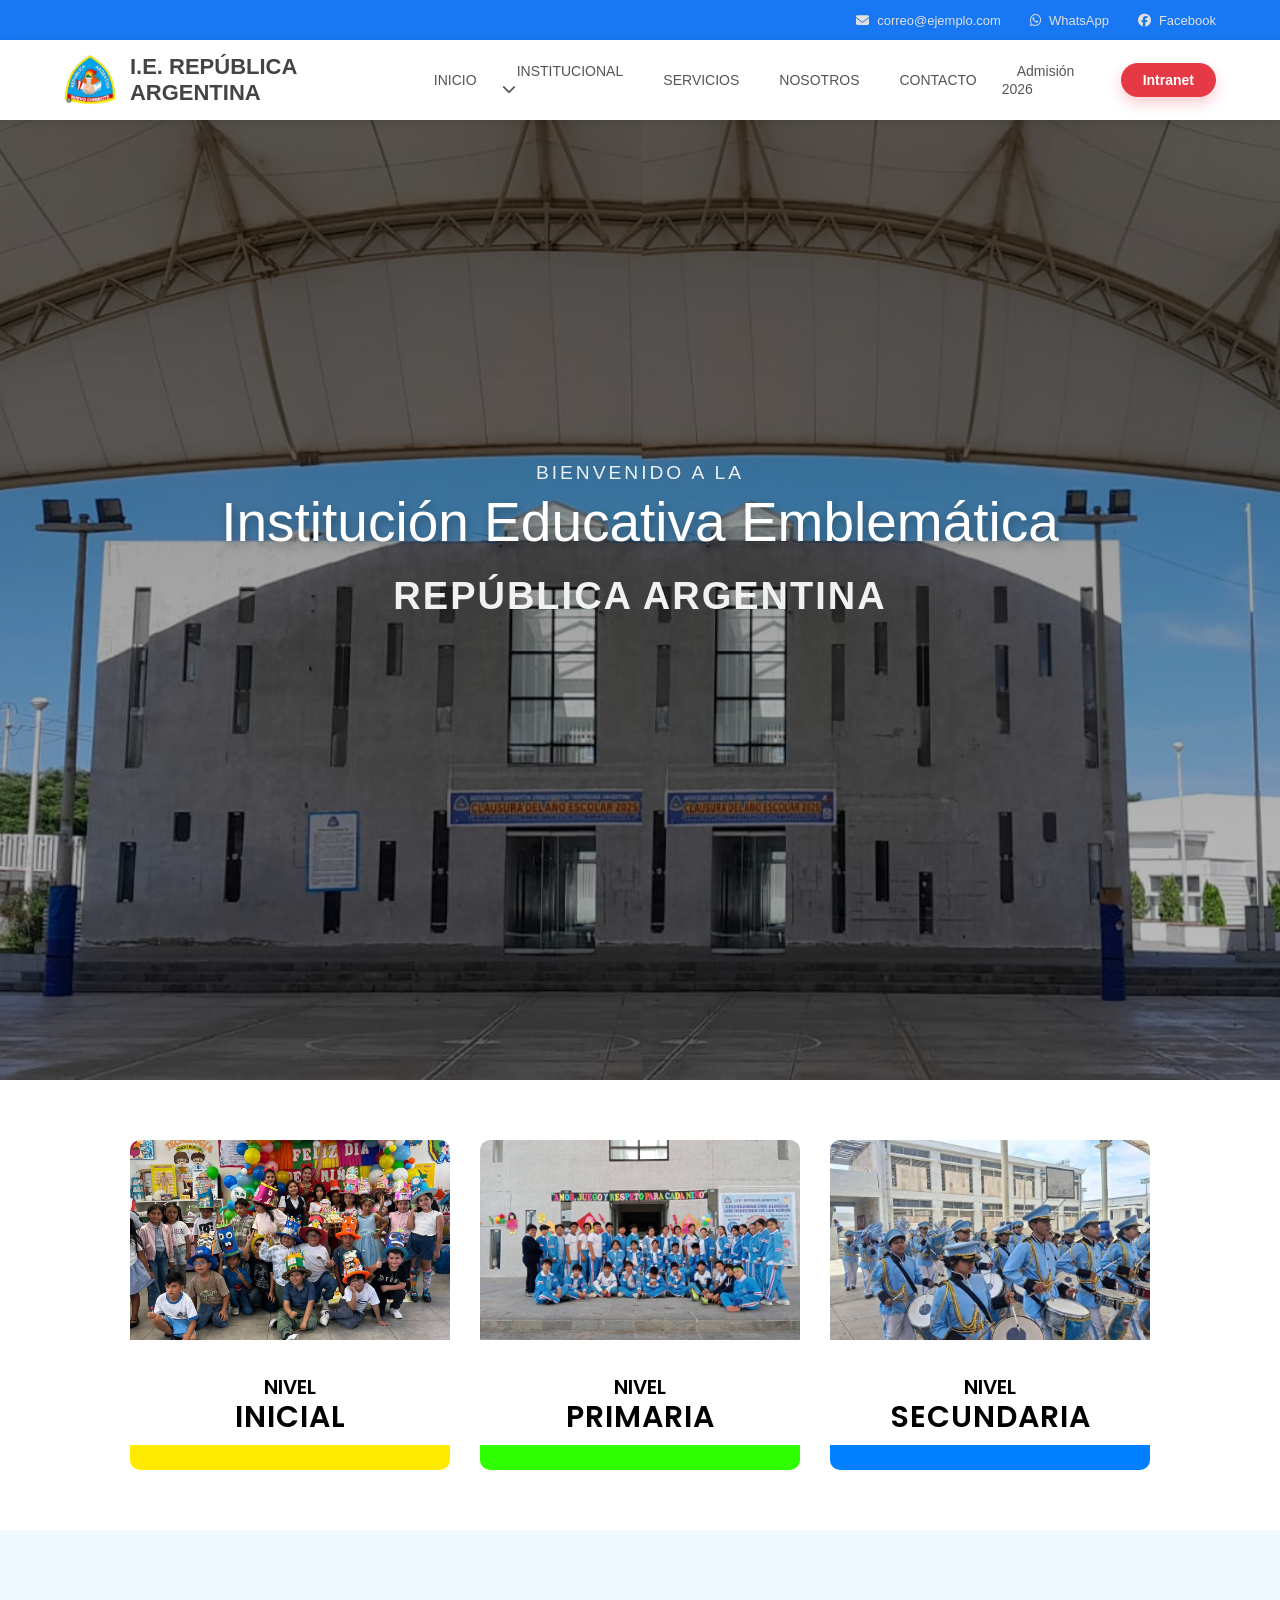
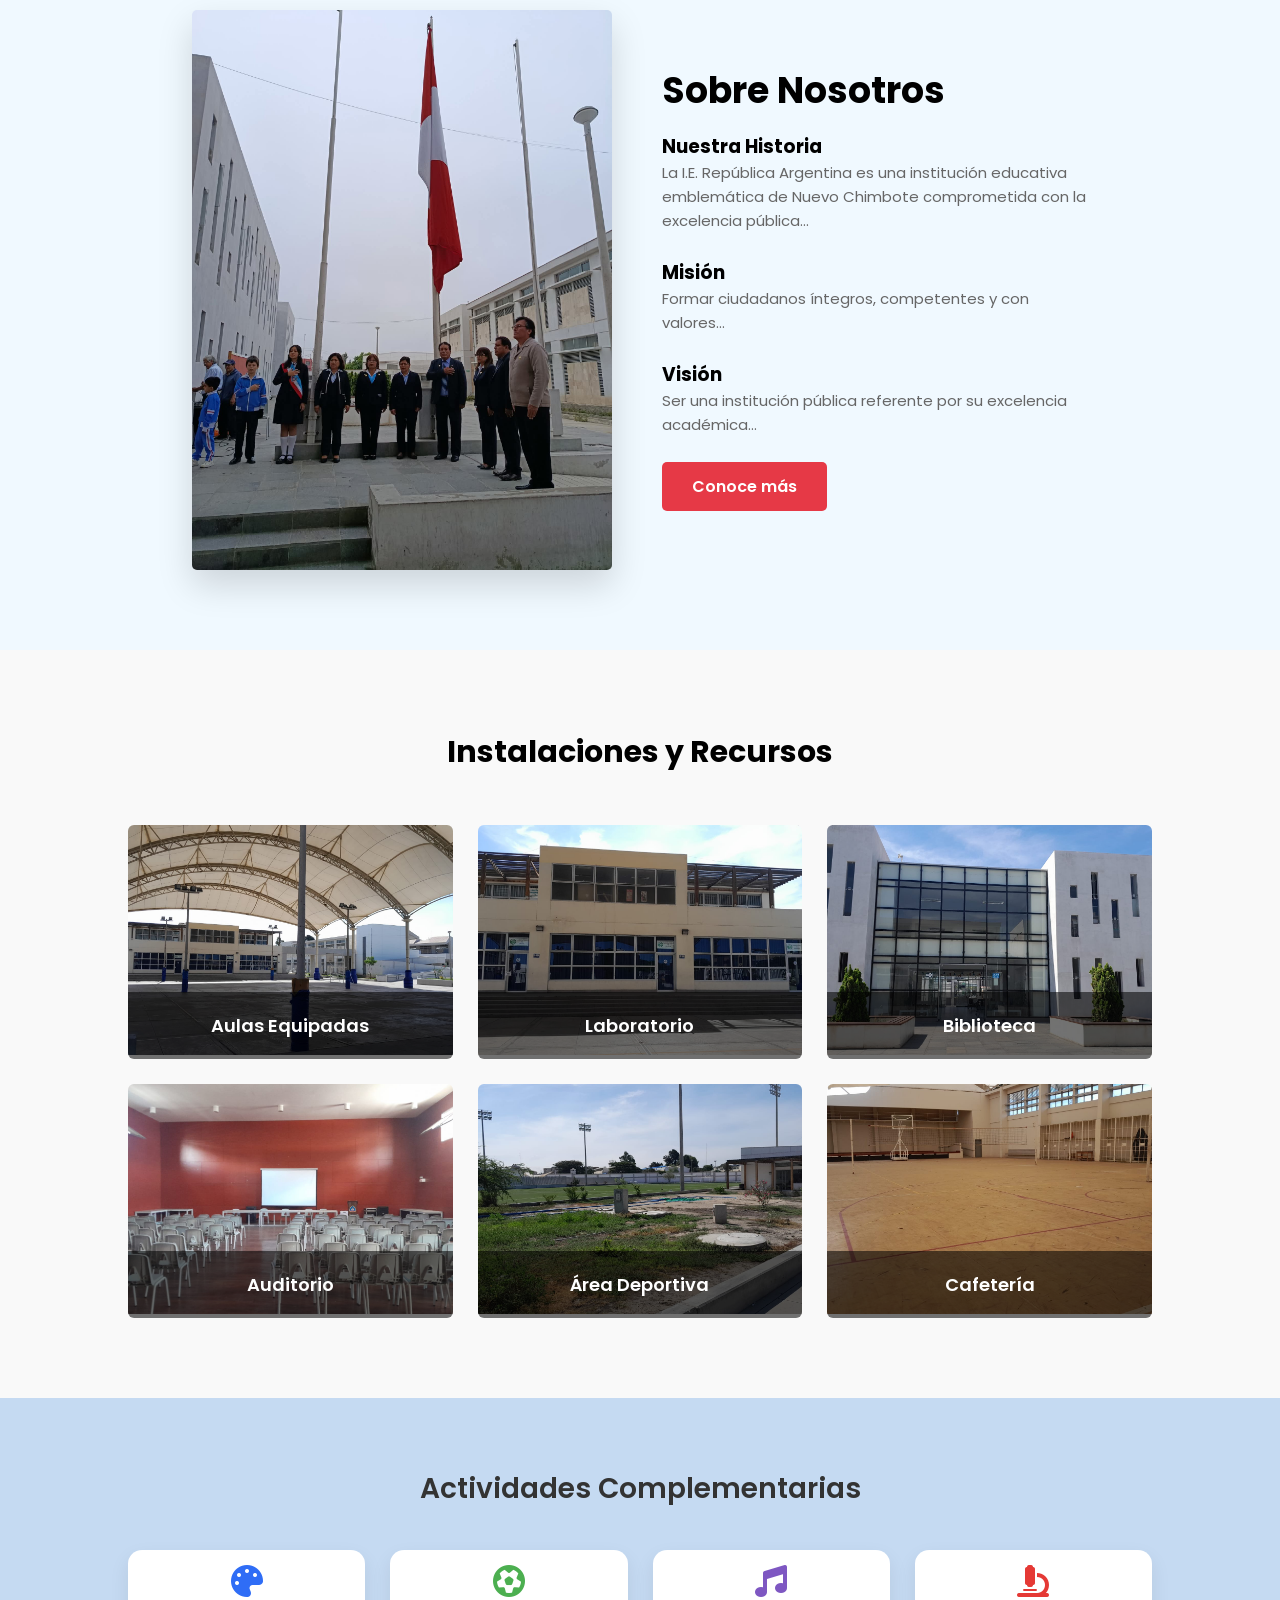
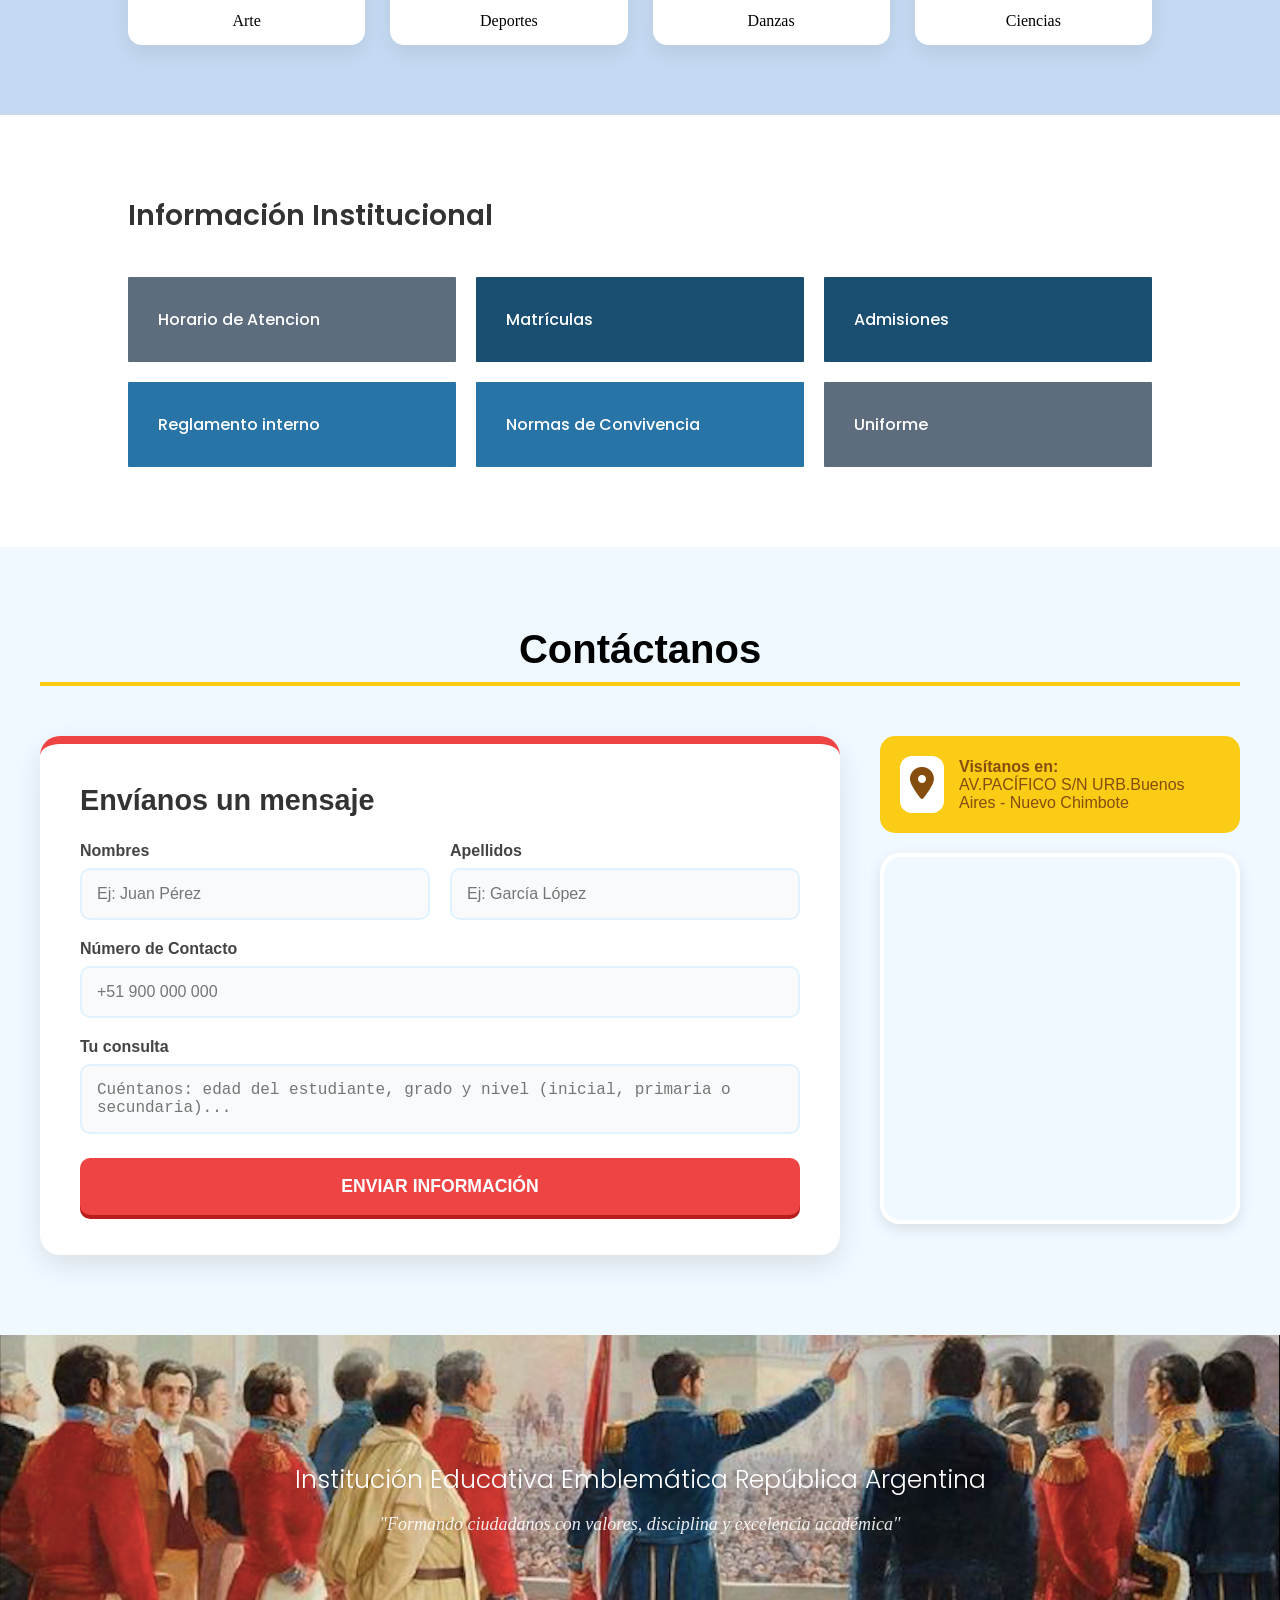
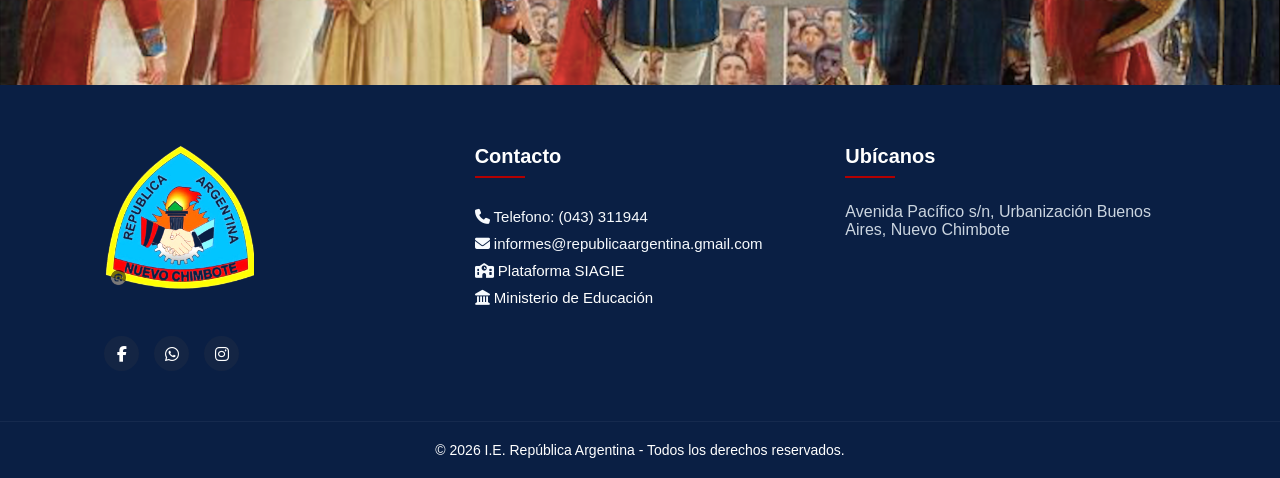
==== commit 60a2caca: "CG" ====
--- a/index.html
+++ b/index.html
@@ -1,121 +1,138 @@
 <!DOCTYPE html>
 <html>
 <head>
-    <title>RepublicaArgentina</title>
-
-    <!-- ===== CSS PRINCIPAL ===== -->
-    <link rel="stylesheet" href="css/style.css">
-
-    <!-- ===== FONT AWESOME ===== -->
-    <link rel="stylesheet" href="https://cdnjs.cloudflare.com/ajax/libs/font-awesome/6.5.0/css/all.min.css">
-
-    <!-- ===== GOOGLE FONTS ===== -->
-    <link href="https://fonts.googleapis.com/css2?family=Poppins:wght@300;400;500;600;700;800&display=swap" rel="stylesheet">
-    <link href="https://fonts.googleapis.com/css2?family=Roboto:wght@300;400;700&display=swap" rel="stylesheet">
-    <link href="https://fonts.googleapis.com/css2?family=Montserrat:wght@700;800&family=Playfair+Display:wght@500;600;700&family=Open+Sans:wght@400;500&display=swap" rel="stylesheet">
+<title>RepublicaArgentina</title>
+<meta name="viewport" content="width=device-width, initial-scale=1.0">
+<link rel="stylesheet" href="css/style.css">
+<link rel="stylesheet" href="https://cdnjs.cloudflare.com/ajax/libs/font-awesome/6.5.0/css/all.min.css">
+<link href="https://fonts.googleapis.com/css2?family=Poppins:wght@300;400;500;600;700;800&display=swap" rel="stylesheet">
 </head>
-
 <body>
 
-<!-- =========================================
-                CONTENEDOR PRINCIPAL
-========================================= -->
 <div class="main">
-
-    <!-- ===== TOP BAR ===== -->
-    <div class="top-bar">
-        <div class="contact-links">
-            <a href="mailto:correo@ejemplo.com">
-                <i class="fas fa-envelope"></i> correo@ejemplo.com
-            </a>
-
-            <a href="https://wa.me/51900000000" target="_blank">
-                <i class="fab fa-whatsapp"></i> WhatsApp
-            </a>
-
-            <a href="https://www.facebook.com/share/1Az4zscGRw/" target="_blank">
-                <i class="fab fa-facebook"></i> Facebook
-            </a>
-        </div>
-    </div>
-
-    <!-- ===== NAVBAR ===== -->
-    <div class="navbar">
-
-        <!-- Logo -->
-        <div class="icon">
-            <img src="img/insignia.jpg" alt="Logo" class="logo-img">
-            <h2 class="logo">I.E. REPÚBLICA ARGENTINA</h2>
-        </div>
-
-        <!-- Menú -->
-        <div class="menu">
-            <ul>
-
-                <li><a href="#">INICIO</a></li>
-
-                <!-- Dropdown Institucional -->
-                <li class="dropdown">
-                    <a href="#">
-                        INSTITUCIONAL <i class="fas fa-chevron-down"></i>
-                    </a>
-
-                    <ul class="dropdown-menu">
-
-                        <!-- Submenu Personal -->
-                        <li class="dropdown-submenu">
-                            <a href="#">
-                                Personal <i class="fas fa-chevron-right"></i>
-                            </a>
-                            <ul class="submenu">
-                                <li><a href="#">Dirección</a></li>
-                                <li><a href="#">Docentes</a></li>
-                                <li><a href="#">Administración</a></li>
-                                <li><a href="#">Tutores</a></li>
-                            </ul>
-                        </li>
-
-                        <!-- Submenu Documentos -->
-                        <li class="dropdown-submenu">
-                            <a href="#">
-                                Archivo de Documento <i class="fas fa-chevron-right"></i>
-                            </a>
-                            <ul class="submenu">
-                                <li>
-                                    <a href="archivos/CURSOPANDAS.pdf" target="_blank">
-                                        Reglamento Interno
-                                    </a>
-                                </li>
-                                <li><a href="#">Normas de Convivencia</a></li>
-                            </ul>
-                        </li>
-
-                        <li><a href="#">Himno</a></li>
-                        <li><a href="#">Historia</a></li>
-                        <li><a href="#">Reconocimientos</a></li>
-                        <li><a href="#">Exalumnos</a></li>
-
-                    </ul>
-                </li>
-
-                <li><a href="#servicios">SERVICIOS</a></li>
-                <li><a href="#nosotros">NOSOTROS</a></li>
-                <li><a href="nosotros.html">CONTACTO</a></li>
-                <li><a href="#" class="btn-admision">Admisión 2026</a></li>
-                <li><a href="#" class="btn-registrarse">Intranet</a></li>
-
-            </ul>
-        </div>
-    </div>
-
-    <!-- ===== HERO ===== -->
-    <div class="content">
-        <h3>Bienvenido a la</h3>
-        <h1>Institución Educativa Emblemática</h1>
-        <h2 class="sub-title">República Argentina</h2>
-    </div>
-
-</div>
+<!-- TOP BAR -->
+<div class="top-bar">
+<div class="contact-links">
+
+<a href="mailto:correo@ejemplo.com">
+<i class="fas fa-envelope"></i> correo@ejemplo.com
+</a>
+
+<a href="https://wa.me/51900000000" target="_blank">
+<i class="fab fa-whatsapp"></i> WhatsApp
+</a>
+
+<a href="https://www.facebook.com/share/1Az4zscGRw/" target="_blank">
+<i class="fab fa-facebook"></i> Facebook
+</a>
+
+</div>
+</div>
+
+
+<!-- NAVBAR -->
+<div class="navbar">
+
+<!-- BOTON HAMBURGUESA -->
+<div class="menu-toggle">
+<i class="fas fa-bars"></i>
+</div>
+
+<!-- LOGO -->
+<div class="icon">
+<img src="img/insignia.jpg" class="logo-img">
+<h2 class="logo">I.E. REPÚBLICA ARGENTINA</h2>
+</div>
+
+
+<!-- MENU -->
+<div class="menu">
+
+<ul>
+
+<li><a href="#">INICIO</a></li>
+
+<li class="dropdown">
+
+<a href="#">
+INSTITUCIONAL <i class="fas fa-chevron-down"></i>
+</a>
+
+<ul class="dropdown-menu">
+
+<li class="dropdown-submenu">
+
+<a href="#">
+Personal <i class="fas fa-chevron-right"></i>
+</a>
+
+<ul class="submenu">
+<li><a href="#">Dirección</a></li>
+<li><a href="#">Docentes</a></li>
+<li><a href="#">Administración</a></li>
+<li><a href="#">Tutores</a></li>
+</ul>
+
+</li>
+
+<li class="dropdown-submenu">
+
+<a href="#">
+Archivo de Documento <i class="fas fa-chevron-right"></i>
+</a>
+
+<ul class="submenu">
+<li><a href="#">Reglamento Interno</a></li>
+<li><a href="#">Normas de Convivencia</a></li>
+</ul>
+
+</li>
+
+<li><a href="#">Himno</a></li>
+<li><a href="#">Historia</a></li>
+<li><a href="#">Reconocimientos</a></li>
+<li><a href="#">Exalumnos</a></li>
+
+</ul>
+
+</li>
+
+<li><a href="#servicios">SERVICIOS</a></li>
+<li><a href="#nosotros">NOSOTROS</a></li>
+<li><a href="#contacto-premium">CONTACTO</a></li>
+
+<li>
+<a href="#" class="btn-admision">
+Admisión 2026
+</a>
+</li>
+
+<li>
+<a href="#" class="btn-registrarse">
+Intranet
+</a>
+</li>
+
+</ul>
+
+</div>
+</div>
+
+<!-- HERO -->
+<div class="content">
+
+<h3>Bienvenido a la</h3>
+
+<h1>Institución Educativa Emblemática</h1>
+
+<h2 class="sub-title">
+República Argentina
+</h2>
+
+</div>
+
+</div>
+
 
 <!-- =========================================
                     NIVELES
@@ -264,11 +281,6 @@
         <div class="actividad-card">
             <i class="fas fa-music"></i>
             <p>Danzas</p>
-        </div>
-
-        <div class="actividad-card">
-            <i class="fas fa-language"></i>
-            <p>Idiomas</p>
         </div>
 
         <div class="actividad-card">
@@ -417,8 +429,8 @@
         <!-- Columna 2 -->
         <div class="footer-col">
             <h3>Contacto</h3>
-            <p><i class="fas fa-phone"></i> Secretaria: +51 987 654 321</p>
-            <p><i class="fas fa-envelope"></i> informes@republicaargentina.edu.pe</p>
+            <p><i class="fas fa-phone"></i> Telefono: (043) 311944</p>
+            <p><i class="fas fa-envelope"></i> informes@republicaargentina.gmail.com</p>
 
             <p>
                 <i class="fas fa-school"></i>
@@ -447,6 +459,66 @@
         <p>&copy; 2026 I.E. República Argentina - Todos los derechos reservados.</p>
     </div>
 </footer>
+
+<script>
+const toggle = document.querySelector(".menu-toggle");
+const menu = document.querySelector(".menu");
+/* abrir / cerrar con el botón */
+toggle.addEventListener("click", (e)=>{
+    e.stopPropagation();
+    menu.classList.toggle("active");
+});
+
+/* cerrar si haces click fuera del menú */
+document.addEventListener("click", function(e){
+
+    if(!menu.contains(e.target) && !toggle.contains(e.target)){
+        menu.classList.remove("active");
+    }
+
+});
+
+
+/* cerrar al hacer click en un link */
+document.querySelectorAll(".menu a").forEach(link=>{
+    link.addEventListener("click",()=>{
+        menu.classList.remove("active");
+    });
+});
+
+
+/* dropdown movil */
+
+document.querySelectorAll(".dropdown > a").forEach(link=>{
+link.addEventListener("click",function(e){
+
+if(window.innerWidth <= 768){
+
+e.preventDefault();
+this.nextElementSibling.classList.toggle("active");
+
+}
+
+});
+});
+
+
+document.querySelectorAll(".dropdown-submenu > a").forEach(link=>{
+link.addEventListener("click",function(e){
+
+if(window.innerWidth <= 768){
+
+e.preventDefault();
+this.nextElementSibling.classList.toggle("active");
+
+}
+
+});
+});
+
+</script>
+
+
 <!-- =========================================
                     SCRIPT
 ========================================= -->
--- a/css/style.css
+++ b/css/style.css
@@ -529,6 +529,53 @@
 .galeria-controles button:active {
     transform: scale(0.95);
 }
+/* =========================================
+        RESPONSIVE INSTALACIONES
+========================================= */
+
+/* Tablets */
+@media (max-width: 1024px) {
+
+    .instalaciones-grid{
+        grid-template-columns: repeat(2, 1fr);
+    }
+
+}
+
+/* Celulares */
+@media (max-width: 768px) {
+
+    .instalaciones-section{
+        padding: 60px 6%;
+    }
+
+    .instalaciones-title{
+        font-size: 24px;
+    }
+
+    .instalaciones-grid{
+        grid-template-columns: 1fr;
+        gap: 20px;
+    }
+
+    .inst-item img{
+        height: 200px;
+    }
+
+}
+
+/* Celulares pequeños */
+@media (max-width: 480px){
+
+    .instalaciones-title{
+        font-size: 22px;
+    }
+
+    .inst-item img{
+        height: 180px;
+    }
+
+}
 
 /* =========================================
         ACTIVIDADES
@@ -536,25 +583,28 @@
 
 .actividades-section {
     padding: 70px 10%;
-    background: #f3eee6; /* tono similar al de tu imagen */
+    background: #c5daf2; /* tono similar al de tu imagen */
     text-align: center;
 }
 
 .actividades-title {
+    font-family: 'Poppins', sans-serif;
     font-size: 28px;
+    font-weight: 600;
     margin-bottom: 40px;
-    font-weight: 600;
+    text-align: center; /* Esto lo mueve justo al centro de la pantalla */
+    color: #333;    /* Opcional: El azul institucional que te recomendé */
 }
 
 .actividades-grid {
     display: grid;
-    grid-template-columns: repeat(5, 1fr);
+    grid-template-columns: repeat(4, 1fr);
     gap: 25px;
 }
 
 .actividad-card {
     background: #fff;
-    padding: 30px 20px;
+    padding: 15px 20px;
     border-radius: 14px;
     box-shadow: 0 8px 20px rgba(0,0,0,0.08);
     cursor: pointer;
@@ -568,11 +618,11 @@
 
 /* Colores personalizados como tu imagen */
 .actividad-card:nth-child(1) i { color: #2f6df6; }
-.actividad-card:nth-child(2) i { color: #e54c7d; }
-.actividad-card:nth-child(3) i { color: #4caf50; }
-.actividad-card:nth-child(4) i { color: #7e57c2; }
-.actividad-card:nth-child(5) i { color: #e53935; }
-.actividad-card:nth-child(6) i { color: #d32f2f; }
+.actividad-card:nth-child(2) i { color: #4caf50; }
+.actividad-card:nth-child(3) i { color: #7e57c2; }
+.actividad-card:nth-child(4) i { color: #e53935; }
+.actividad-card:nth-child(5) i { color: #d32f79; }
+.actividad-card:nth-child(6) i { color: #d32f79; }
 
 .actividad-card p {
     font-weight: 500;
@@ -673,36 +723,6 @@
     .nivel-card {
         width: 100%; /* En celular se ve 1 por fila */
     }
-}
-
-/* --- TABS (BOTONES DE MESES) --- */
-.agenda-tabs {
-    display: flex;
-    gap: 5px;
-    border-bottom: 1px solid #ffffff; /* Línea divisoria */
-    margin-bottom: 30px;
-    flex-wrap: wrap;
-}
-
-.tab-btn {
-    padding: 15px 30px;
-    border: none;
-    background: #f1f1f1;
-    color: #444;
-    font-size: 14px;
-    font-weight: 700;
-    cursor: pointer;
-    transition: all 0.3s ease;
-    border-radius: 4px 4px 0 0; /* Solo redondeado arriba */
-}
-
-.tab-btn.active {
-    background: #E63946; 
-    color: white;
-}
-
-.tab-btn:hover:not(.active) {
-    background: #e5e5e5;
 }
 
 .info-section {
@@ -872,6 +892,63 @@
     .tag-line {
         font-size: 12px;
     }
+}
+/* ===============================
+   RESPONSIVE INFO SECTION
+================================ */
+
+/* TABLET */
+@media (max-width: 1024px){
+
+.info-section{
+padding:60px 6%;
+}
+
+.info-grid{
+grid-template-columns:repeat(2,1fr);
+}
+
+}
+
+/* CELULAR */
+@media (max-width: 768px){
+
+.info-section{
+padding:50px 5%;
+}
+
+.info-title{
+font-size:24px;
+text-align:center;
+}
+
+.info-grid{
+grid-template-columns:1fr;
+gap:15px;
+}
+
+.info-card{
+padding:22px;
+font-size:14px;
+text-align:center;
+}
+
+}
+/* CELULAR PEQUEÑO */
+@media (max-width:480px){
+
+.info-section{
+padding:40px 20px;
+}
+
+.info-title{
+font-size:22px;
+}
+
+.info-card{
+box-shadow:0 5px 15px rgba(0,0,0,0.1);
+}
+
 }
 
 #contacto-premium {
@@ -1018,6 +1095,118 @@
     .contacto-titulo { font-size: 1.8rem; }
 }
 
+/* ===============================
+   TABLET
+================================ */
+@media (max-width: 1024px){
+
+.contacto-grid-main{
+flex-direction:column;
+gap:30px;
+}
+
+.formulario-box{
+padding:35px;
+}
+
+.contacto-titulo{
+font-size:2rem;
+}
+
+}
+
+/* ===============================
+   CELULAR
+================================ */
+@media (max-width:768px){
+
+#contacto-premium{
+padding:60px 15px;
+}
+
+.contacto-titulo{
+font-size:1.8rem;
+margin-bottom:35px;
+text-align:center;
+}
+
+.formulario-box{
+padding:25px;
+border-radius:15px;
+}
+
+.card-form h3{
+font-size:1.4rem;
+}
+
+.input-fila{
+flex-direction:column;
+gap:0;
+}
+
+#contacto-premium input,
+#contacto-premium textarea{
+padding:12px;
+font-size:0.95rem;
+}
+
+.btn-principal{
+padding:15px;
+font-size:1rem;
+}
+
+.card-dato{
+padding:15px;
+gap:10px;
+}
+
+.icono-destaque{
+font-size:1.5rem;
+padding:8px;
+}
+
+.card-mapa iframe{
+height:260px;
+}
+
+}
+
+/* ===============================
+   CELULAR PEQUEÑO
+================================ */
+@media (max-width:480px){
+
+.contacto-titulo{
+font-size:1.5rem;
+}
+
+.formulario-box{
+padding:20px;
+}
+
+.card-form h3{
+font-size:1.2rem;
+}
+
+#contacto-premium textarea{
+height:90px;
+}
+
+.btn-principal{
+font-size:0.9rem;
+padding:14px;
+}
+
+.card-dato{
+flex-direction:column;
+align-items:flex-start;
+}
+
+.icono-destaque{
+font-size:1.3rem;
+}
+
+}
 
 /* =============================
    SECCIÓN LEMA INSTITUCIONAL
@@ -1216,4 +1405,88 @@
     .social-links {
         justify-content: center;
     }
-}+}
+
+
+
+
+/* ================= MENU HAMBURGUESA ================= */
+
+.menu-toggle{
+    display: none;
+    font-size: 26px;
+    cursor: pointer;
+}
+
+/* ===== VERSION MOVIL ===== */
+
+@media (max-width:768px){
+
+.menu-toggle{
+    display:block;
+}
+
+/* menu lateral */
+.menu{
+    position: fixed;
+    top: 0;
+    left: -280px;
+    width: 280px;
+    height: 100vh;
+    background: #ffffff;
+    box-shadow: 5px 0 15px rgba(0,0,0,0.1);
+    padding-top: 90px;
+    transition: 0.3s;
+    overflow-y:auto;
+}
+
+/* menu visible */
+.menu.active{
+    left:0;
+}
+
+.menu ul{
+    flex-direction: column;
+    align-items: flex-start;
+    padding-left:20px;
+}
+
+.menu ul li{
+    width:100%;
+}
+
+.menu ul li a{
+    display:block;
+    width:100%;
+    padding:14px 0;
+    border-bottom:1px solid #eee;
+}
+
+/* ===== SUBMENUS ===== */
+
+.dropdown-menu{
+    position:static;
+    display:none;
+    box-shadow:none;
+    border:none;
+    padding-left:10px;
+}
+
+.dropdown-menu.active{
+    display:block;
+}
+
+.submenu{
+    position:static;
+    display:none;
+    box-shadow:none;
+    border:none;
+    padding-left:15px;
+}
+
+.submenu.active{
+    display:block;
+}
+
+}
+
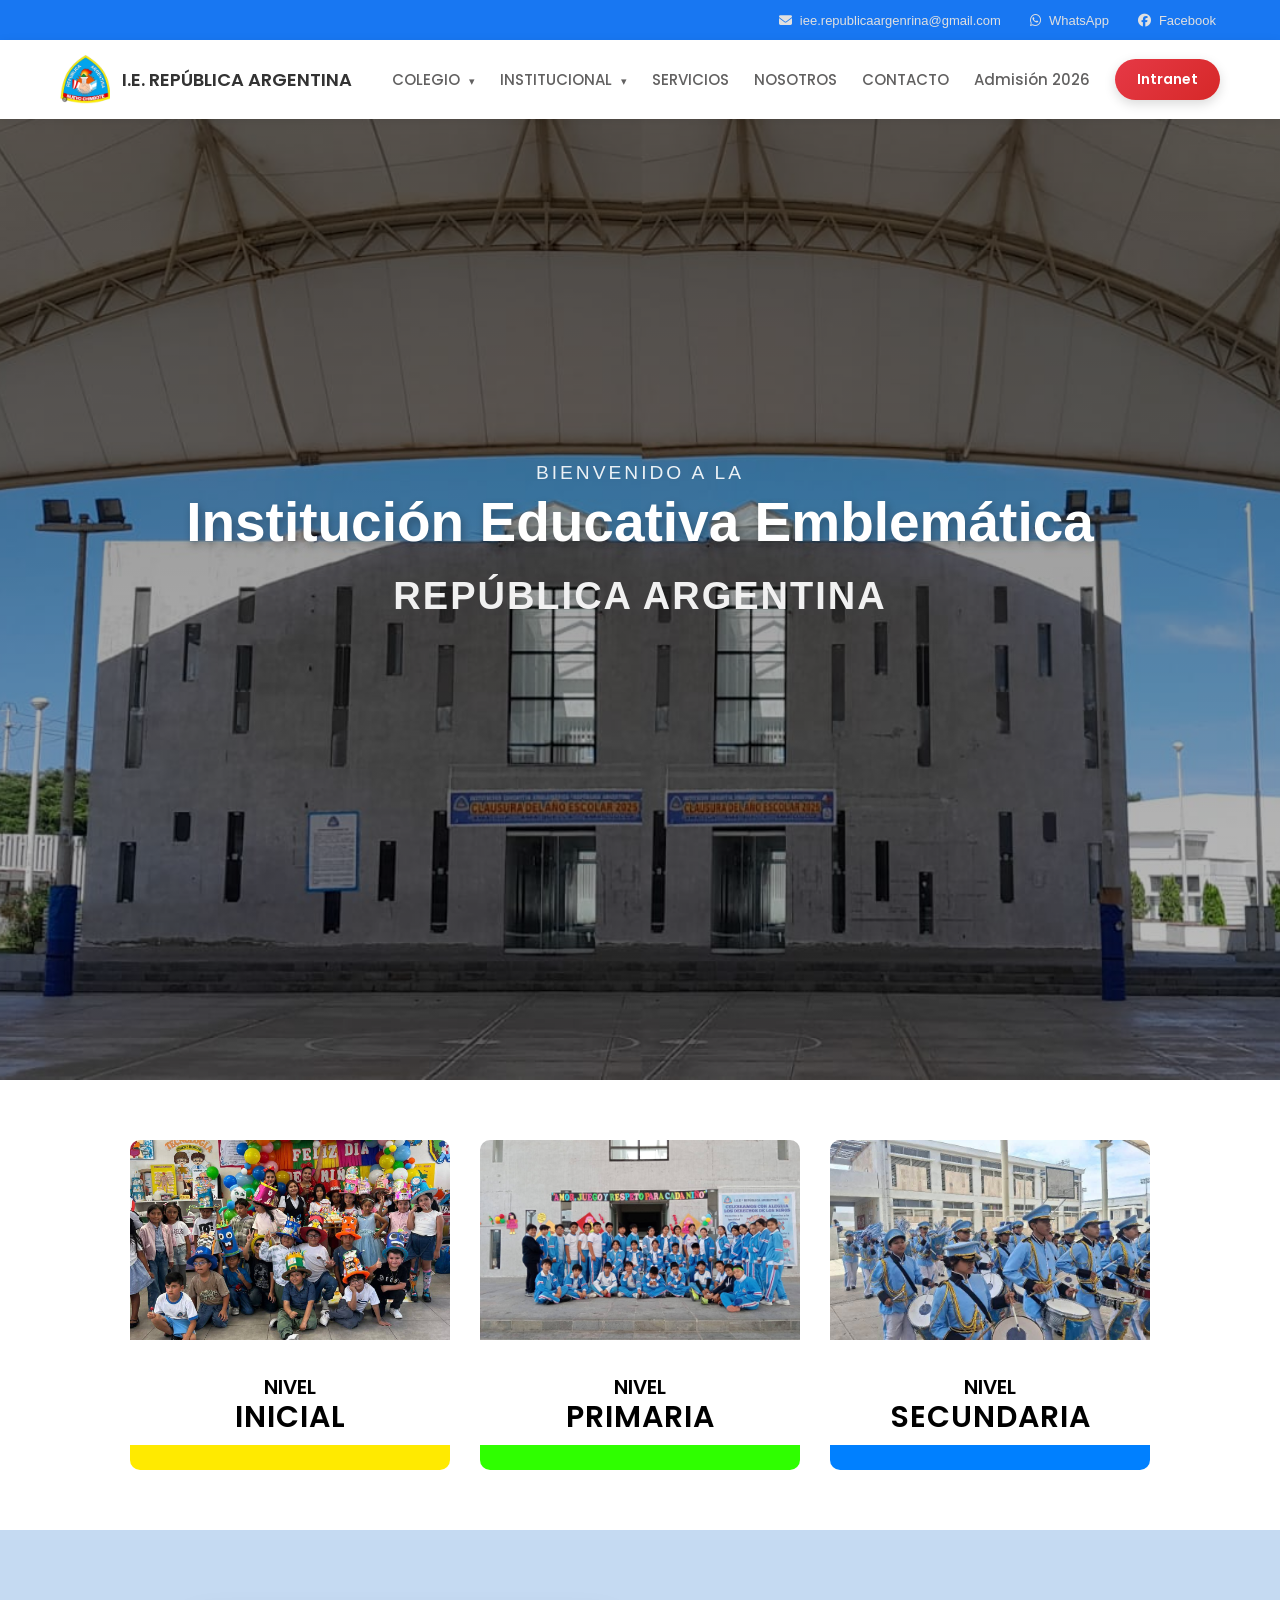
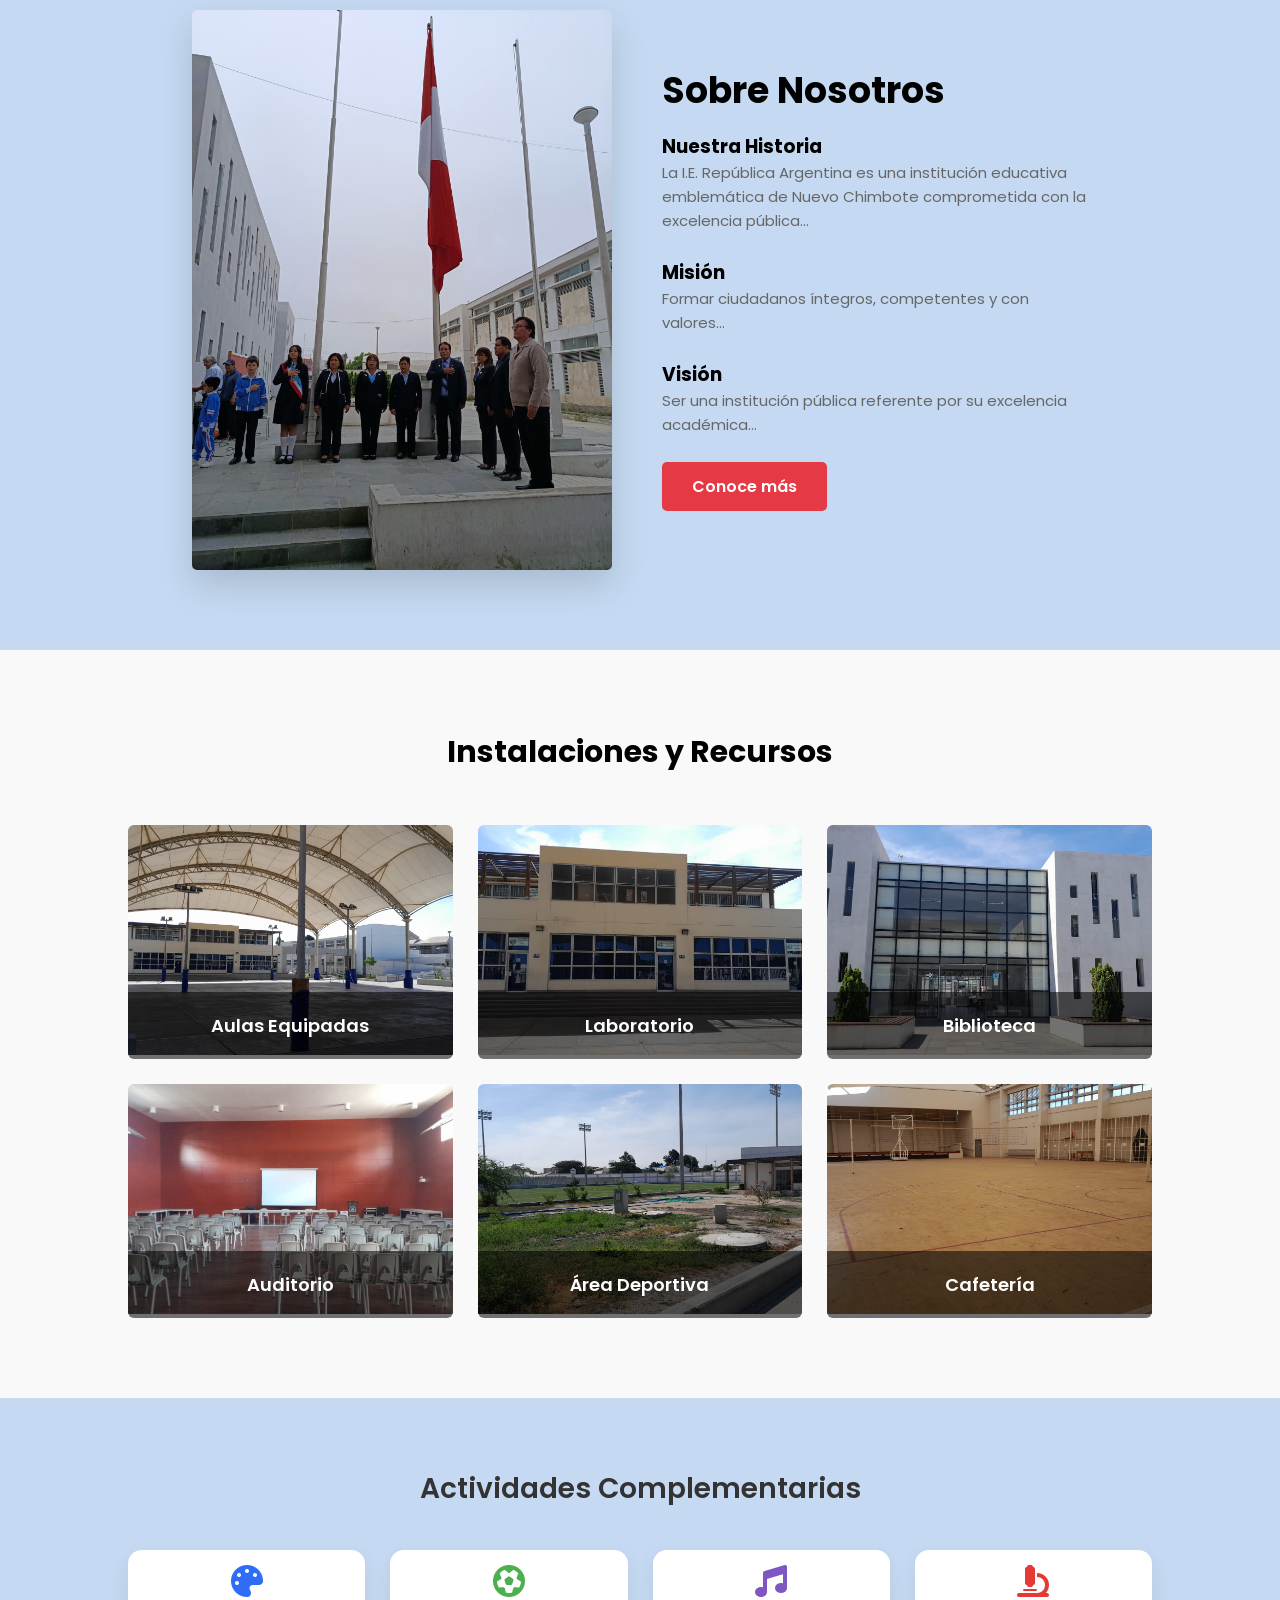
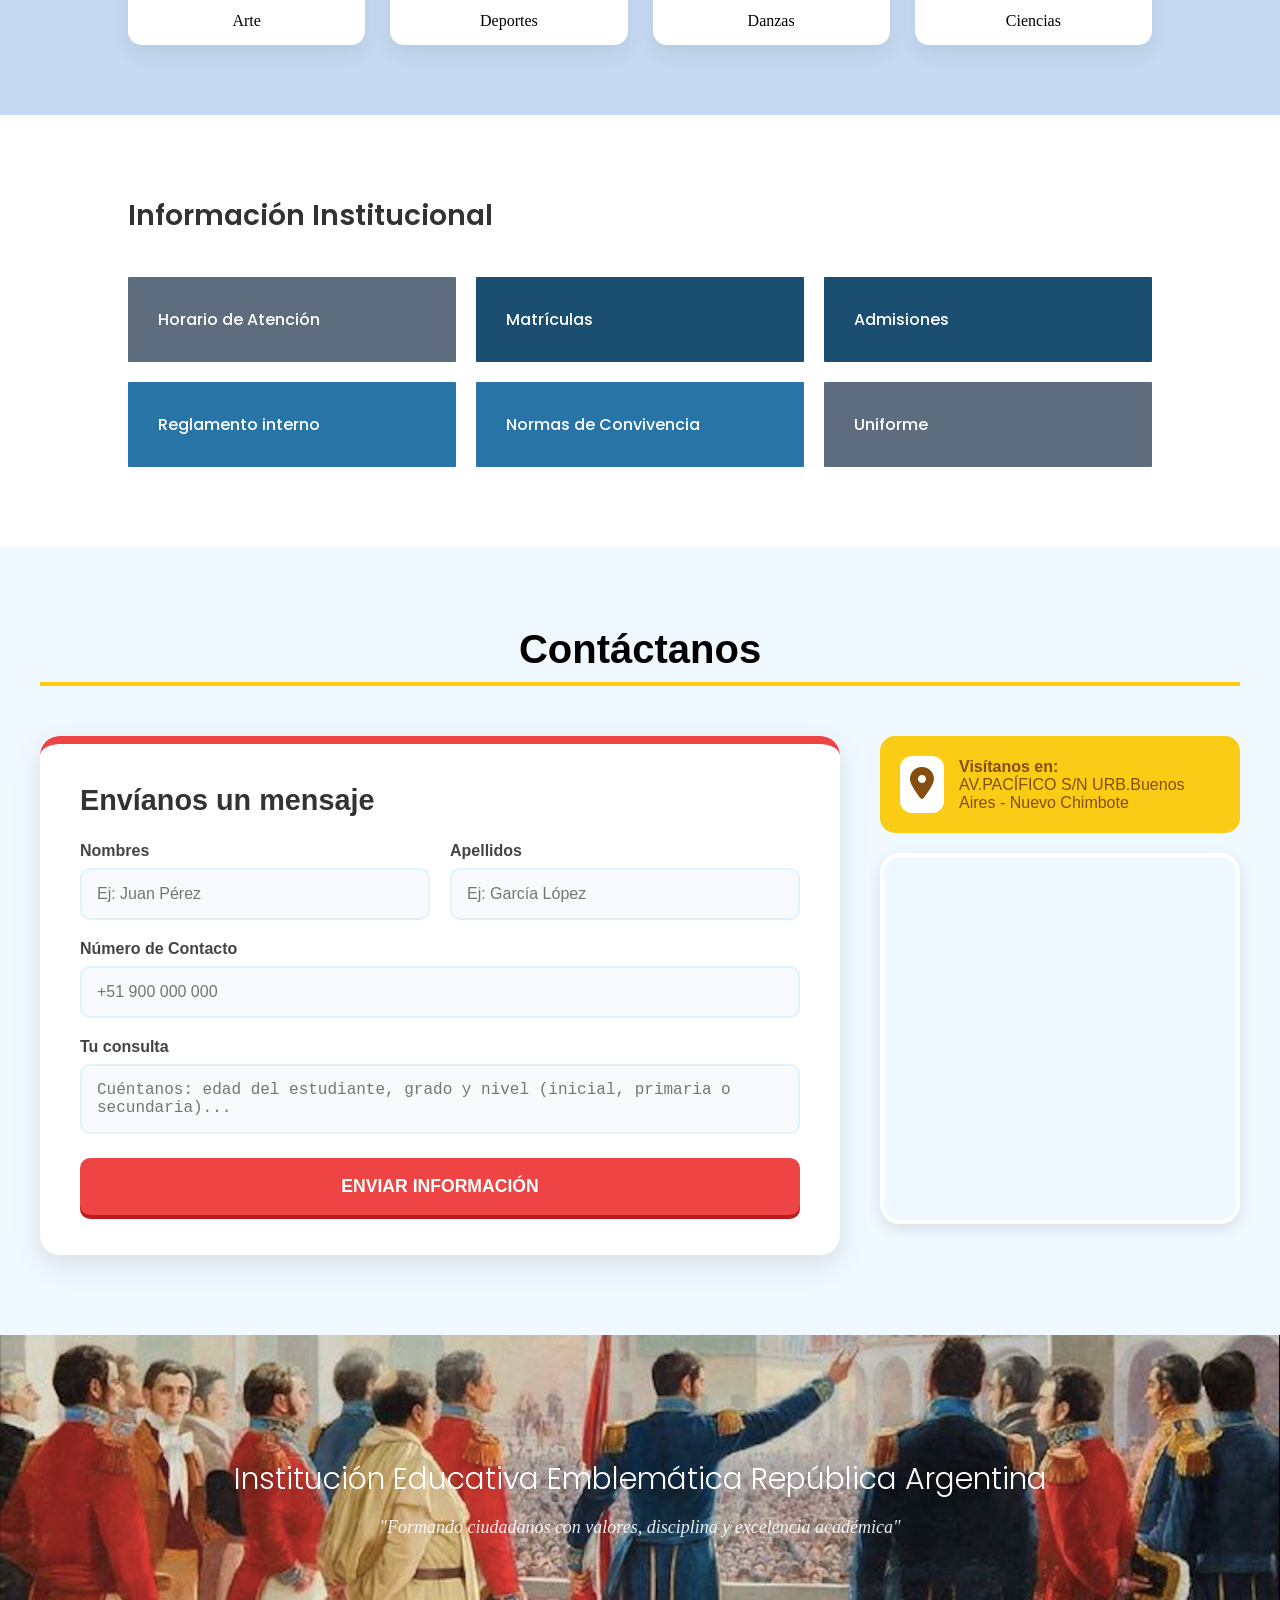
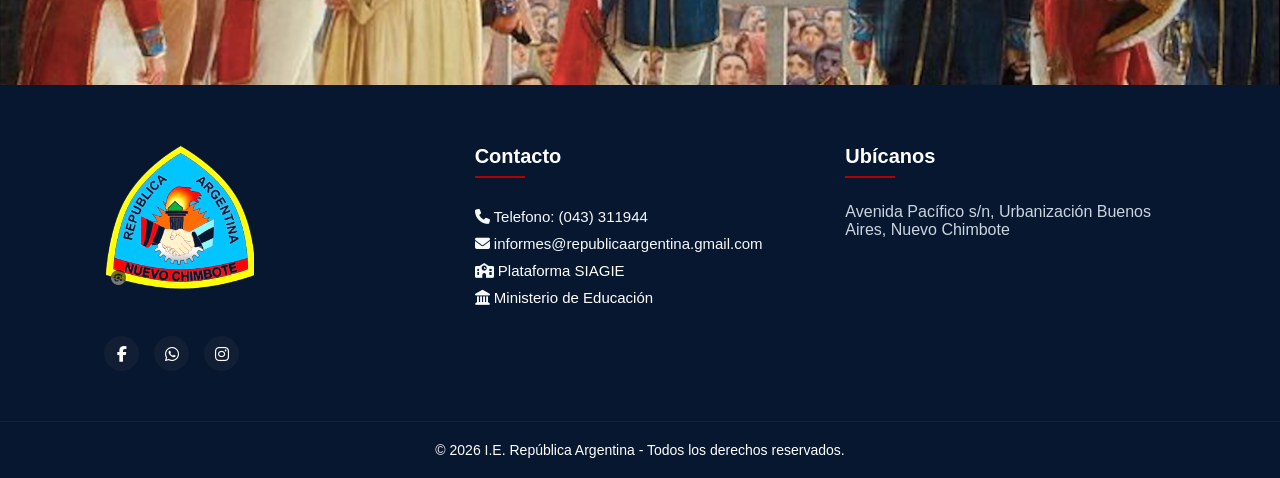
==== commit 84036bee: "Avance" ====
--- a/index.html
+++ b/index.html
@@ -6,6 +6,7 @@
 <link rel="stylesheet" href="css/style.css">
 <link rel="stylesheet" href="https://cdnjs.cloudflare.com/ajax/libs/font-awesome/6.5.0/css/all.min.css">
 <link href="https://fonts.googleapis.com/css2?family=Poppins:wght@300;400;500;600;700;800&display=swap" rel="stylesheet">
+<link rel="stylesheet" href="https://cdnjs.cloudflare.com/ajax/libs/font-awesome/6.5.0/css/all.min.css">
 </head>
 <body>
 
@@ -15,7 +16,7 @@
 <div class="contact-links">
 
 <a href="mailto:correo@ejemplo.com">
-<i class="fas fa-envelope"></i> correo@ejemplo.com
+<i class="fas fa-envelope"></i> iee.republicaargenrina@gmail.com
 </a>
 
 <a href="https://wa.me/51900000000" target="_blank">
@@ -30,93 +31,70 @@
 </div>
 
 
-<!-- NAVBAR -->
-<div class="navbar">
-
-<!-- BOTON HAMBURGUESA -->
-<div class="menu-toggle">
-<i class="fas fa-bars"></i>
-</div>
-
-<!-- LOGO -->
-<div class="icon">
-<img src="img/insignia.jpg" class="logo-img">
-<h2 class="logo">I.E. REPÚBLICA ARGENTINA</h2>
-</div>
-
-
-<!-- MENU -->
-<div class="menu">
-
-<ul>
-
-<li><a href="#">INICIO</a></li>
-
-<li class="dropdown">
-
-<a href="#">
-INSTITUCIONAL <i class="fas fa-chevron-down"></i>
-</a>
-
-<ul class="dropdown-menu">
-
-<li class="dropdown-submenu">
-
-<a href="#">
-Personal <i class="fas fa-chevron-right"></i>
-</a>
-
-<ul class="submenu">
-<li><a href="#">Dirección</a></li>
-<li><a href="#">Docentes</a></li>
-<li><a href="#">Administración</a></li>
-<li><a href="#">Tutores</a></li>
-</ul>
-
-</li>
-
-<li class="dropdown-submenu">
-
-<a href="#">
-Archivo de Documento <i class="fas fa-chevron-right"></i>
-</a>
-
-<ul class="submenu">
-<li><a href="#">Reglamento Interno</a></li>
-<li><a href="#">Normas de Convivencia</a></li>
-</ul>
-
-</li>
-
-<li><a href="#">Himno</a></li>
-<li><a href="#">Historia</a></li>
-<li><a href="#">Reconocimientos</a></li>
-<li><a href="#">Exalumnos</a></li>
-
-</ul>
-
-</li>
-
-<li><a href="#servicios">SERVICIOS</a></li>
-<li><a href="#nosotros">NOSOTROS</a></li>
-<li><a href="#contacto-premium">CONTACTO</a></li>
-
-<li>
-<a href="#" class="btn-admision">
-Admisión 2026
-</a>
-</li>
-
-<li>
-<a href="#" class="btn-registrarse">
-Intranet
-</a>
-</li>
-
-</ul>
-
-</div>
-</div>
+<header class="header">
+
+    <div class="logo">
+        <img src="img/insignia.jpg" alt="Logo Colegio">
+        <span>I.E. REPÚBLICA ARGENTINA</span>
+    </div>
+
+    <nav class="navbar">
+
+        <ul class="menu">
+
+            <li class="dropdown">
+                <a href="#">COLEGIO</a>
+                <ul class="submenu">
+                    <li><a href="#">Bienvenida</a></li>
+                    <li><a href="#">Misión</a></li>
+                    <li><a href="#">Visión</a></li>
+                    <li><a href="#">Historia</a></li>
+                    <li><a href="#">Himno</a></li>
+                </ul>
+            </li>
+
+            <li class="dropdown">
+                <a href="#">INSTITUCIONAL</a>
+                <ul class="submenu">
+
+                    <li class="dropdown-sub">
+                        <a href="#">Personal ▸</a>
+                        <ul class="submenu2">
+                            <li><a href="#">Dirección</a></li>
+                            <li><a href="#">Plana docente</a></li>
+                            <li><a href="#">Tutores</a></li>
+                            <li><a href="#">Personal adicional</a></li>
+                        </ul>
+                    </li>
+
+                    <li class="dropdown-sub">
+                        <a href="#">Archivos de Documento ▸</a>
+                        <ul class="submenu2">
+                            <li><a href="#">Reglamento interno</a></li>
+                            <li><a href="#">Normas de convivencia</a></li>
+                        </ul>
+                    </li>
+                    <li><a href="#">Material Educativo</a></li>
+
+                </ul>
+            </li>
+
+            <li><a href="#servicios">SERVICIOS</a></li>
+            <li><a href="#nosotros">NOSOTROS</a></li>
+            <li><a href="#contacto-premium">CONTACTO</a></li>
+            <li><a href="#">Admisión 2026</a></li>
+
+        </ul>
+
+        <a href="login.php" class="btn-intranet">Intranet</a>
+
+        <div class="menu-toggle">
+            ☰
+        </div>
+
+    </nav>
+
+</header>
 
 <!-- HERO -->
 <div class="content">
@@ -298,12 +276,12 @@
 <section class="info-section">
     <h2 class="info-title">Información Institucional</h2>
     <div class="info-grid">
-        <div class="info-card" data-img="img/horario.jpg">Horario de Atencion</div>
-        <div class="info-card" data-img="img/matricula.jpg">Matrículas</div>
-        <div class="info-card" data-img="img/reglamento.jpg">Admisiones</div>
-        <div class="info-card" data-img="img/reglamento.jpg">Reglamento interno</div>
-        <div class="info-card" data-img="img/reglamento.jpg">Normas de Convivencia</div>
-        <div class="info-card" data-img="img/reglamento.jpg">Uniforme</div>
+        <div class="info-card" data-pdf="pdfs/horario.pdf">Horario de Atención</div>
+        <div class="info-card" data-pdf="pdfs/matricula.pdf">Matrículas</div>
+        <div class="info-card" data-pdf="pdfs/admisiones.pdf">Admisiones</div>
+        <div class="info-card" data-pdf="pdfs/reglamento.pdf">Reglamento interno</div>
+        <div class="info-card" data-pdf="pdfs/normas.pdf">Normas de Convivencia</div>
+        <div class="info-card" data-pdf="pdfs/uniforme.pdf">Uniforme</div>
     </div>
 </section>
 <!-- ===== MODAL ===== -->
@@ -459,6 +437,17 @@
         <p>&copy; 2026 I.E. República Argentina - Todos los derechos reservados.</p>
     </div>
 </footer>
+
+
+
+<script>
+    document.querySelectorAll(".info-card").forEach(card => {
+    card.addEventListener("click", () => {
+        const pdf = card.getAttribute("data-pdf");
+        window.open(pdf, "_blank");
+    });
+});
+</script>
 
 <script>
 const toggle = document.querySelector(".menu-toggle");
--- a/css/style.css
+++ b/css/style.css
@@ -20,6 +20,7 @@
 }
 
 /* =========================== TOP BAR (CONTACTO) =========================== */
+
 .top-bar {
     width: 100%;
     background: #1877F2; 
@@ -42,143 +43,263 @@
     transition: all 0.3s ease;
 }
 
-/* =========================== NAVBAR PRINCIPAL =========================== */
-.navbar {
-    width: 100%;
-    min-height: 80px; /* Reducido para que no sea tan ancha */
-    background: #ffffff;
-    display: flex;
-    justify-content: space-between;
-    align-items: center;
-    padding: 0 5%;
-    position: sticky;
-    top: 0;
-    z-index: 1000;
-    box-shadow: 0 2px 10px rgba(0,0,0,0.1);
-}
-
-.icon { display: flex; align-items: center; }
-.logo-img { height: 50px; width: auto; margin-right: 15px; }
-.logo {
-    color: #434444;
-    font-size: clamp(16px, 2vw, 22px);
-    font-family: 'Roboto', sans-serif;
-    font-weight: 600;
-}
-
-/* =========================== MENÚ =========================== */
-.menu {
-    background-color: transparent; /* Quitamos el rojo de fondo */
-}
-
-.menu ul {
-    list-style: none;
-    display: flex;
-    align-items: center;
-    gap: 10px;
-}
-
-.menu ul li {
-    position: relative;
-}
-
-.menu ul li a {
-    color: #555; /* Letras grises */
-    text-decoration: none;
-    padding: 10px 15px;
-    font-family: 'Roboto', sans-serif;
-    font-size: 14px;
-    font-weight: 500;
-    transition: 0.3s;
-}
-
-.menu ul li a:hover {
-    color: #E63946; /* Rojo solo en el hover */
-}
-
-/* =========================== BOTÓN INTRANET =========================== */
-.menu ul li .btn-registrarse {
-    background-color: #E63946;
-    color: #fff;
-    font-weight: 600;
-    border-radius: 50px;
-    padding: 9px 22px;
-    box-shadow: 0 6px 14px rgba(230, 57, 70, 0.25);
-    transition: 
-        transform 0.2s ease,
-        box-shadow 0.3s ease;
-    display: inline-block;
-}
-
-.menu ul li .btn-registrarse:hover {
-    background-color: #E63946; /* se mantiene */
-    color: #fff;               /* se mantiene */
-    transform: translateY(-2px);
-    box-shadow: 0 10px 20px rgba(230, 57, 70, 0.35);
-}
-
-/* =========================== DROPDOWN =========================== */
-.menu ul li .dropdown-menu {
-    position: absolute;
-    top: 100%;
-    left: 0;
-    margin-top: 15px;
-    background-color: #ffffff;
-    display: none;
-    flex-direction: column;
-    min-width: 200px;
-    border-radius: 0 0 5px 5px;
-    padding: 10px 0;
-    box-shadow: 0 8px 20px rgba(0,0,0,0.1);
-    border-top: 3px solid #ffffff;
-    border: 1px solid #bab6b6;
-    z-index: 100;
-}
-
-/* Mostrar combo */
-.menu ul li:hover > .dropdown-menu {
-    display: flex;
-}
-
-/* Submenu lateral */
-.dropdown-submenu .submenu {
-    position: absolute;
-    top: 0;
-    left: 100%;
-    background-color: #ffffff;
-    display: none;
-    flex-direction: column;
-    min-width: 180px;
-    padding: 10px 0;
-    margin: 8px;
-    box-shadow: 10px 0 20px rgba(0,0,0,0.05);
-    border-left: 4px solid #ffffff;
-    border: 1px solid #959494;
-}
-
-.dropdown-submenu:hover > .submenu {
-    display: flex;
-}
-
-/* Items dentro del combo */
-.dropdown-menu li {
-    width: 100%;
-}
-
-.dropdown-menu li a {
-    color: #444 !important;
-    padding: 12px 20px !important;
-    font-size: 14px;
-    display: flex;
-    justify-content: space-between;
-    border-bottom: 1px solid #f9f9f9;
-}
-
-.dropdown-menu li a:hover {
-    background-color: #f8f9fa;
-    color: #E63946 !important;
-    padding-left: 25px !important;
-}
+/* =========================== RESPONSIVE =========================== */
+
+@media (max-width: 768px){
+
+.top-bar{
+    height: 35px;
+    padding: 0 3%;
+    justify-content: center;
+}
+
+.contact-links a{
+    font-size:12px;
+    margin-left:15px;
+    gap:5px;
+}
+
+}
+
+@media (max-width:480px){
+
+.top-bar{
+    height:auto;
+    padding:6px 10px;
+}
+
+.contact-links{
+    display:flex;
+    flex-wrap:wrap;
+    justify-content:center;
+    gap:10px;
+}
+
+.contact-links a{
+    margin-left:0;
+    font-size:11px;
+}
+
+}
+
+/* =========================================
+   HEADER
+========================================= */
+
+.header{
+    display:flex;
+    justify-content:space-between;
+    align-items:center;
+    padding:15px 60px;
+    background:#ffffff;
+    box-shadow:0 2px 10px rgba(0,0,0,0.08);
+    font-family:'Poppins', sans-serif;
+
+    position:sticky;
+    top:0;
+    z-index:1000;
+}
+
+/* =========================================
+   LOGO
+========================================= */
+
+.logo{
+    display:flex;
+    align-items:center;
+    gap:12px;
+}
+
+.logo img{
+    width:50px;
+}
+
+.logo span{
+    font-size:18px;
+    font-weight:600;
+    color:#333;
+    white-space:nowrap;
+}
+
+/* =========================================
+   NAVBAR
+========================================= */
+
+.navbar{
+    display:flex;
+    align-items:center;
+    gap:25px;
+}
+
+/* =========================================
+   MENU PRINCIPAL
+========================================= */
+
+.menu{
+    list-style:none;
+    display:flex;
+    gap:25px;
+    margin:0;
+    padding:0;
+}
+
+.menu li{
+    position:relative;
+}
+
+.menu a{
+    text-decoration:none;
+    color:#626161;
+    font-weight:500;
+    font-size:15px;
+    padding:5px 0;
+    position:relative;
+    transition:0.3s;
+}
+
+.menu a:hover{
+    color:#df2d2d;
+}
+
+/* =========================================
+   SUBMENUS
+========================================= */
+
+.submenu{
+    display:none;
+    position:absolute;
+    top: 25px;
+    left:0;
+    background:#dfdfdf;
+    list-style:none;
+    padding:10px 0;
+    min-width:150px;
+    box-shadow:0 5px 15px rgba(0,0,0,0.1);
+    border-radius:2px;
+}
+
+.submenu li{
+    padding:8px 20px;
+}
+
+.submenu li a{
+    color:#333;
+    font-size:14px;
+}
+
+.dropdown:hover .submenu{
+    display:block;
+}
+
+.dropdown > a::after{
+    content:" ▾";
+    font-size:11px;
+    margin-left:6px;
+}
+
+/* =========================================
+   SUB SUBMENU
+========================================= */
+
+.submenu2{
+    display:none;
+    position:absolute;
+    top:0;
+    left:100%;
+    background:#dfdfdf;
+    list-style:none;
+    padding:10px 0;
+    min-width:200px;
+    box-shadow:0 5px 15px rgba(0,0,0,0.1);
+    border-radius:2px;
+}
+
+.dropdown-sub:hover .submenu2{
+    display:block;
+}
+
+/* =========================================
+   BOTON INTRANET
+========================================= */
+
+.btn-intranet{
+    background: linear-gradient(135deg, #e63946, #d62828);
+    color:#fff;
+    padding:10px 22px;
+    border-radius:30px;
+    text-decoration:none;
+    font-weight:600;
+    font-size:14px;
+    display:inline-block;
+    box-shadow:0 4px 12px rgba(0,0,0,0.15);
+    transition:all 0.3s ease;
+}
+
+/* HOVER */
+
+.btn-intranet:hover{
+    transform:translateY(-2px);
+    box-shadow:0 6px 16px rgba(0,0,0,0.2);
+    background: linear-gradient(135deg, #d62828, #b71c1c);
+}
+
+.btn-intranet i{
+    margin-right:6px;
+    font-size:14px;
+}
+
+/* =========================================
+   MENU MOVIL
+========================================= */
+
+.menu-toggle{
+    display:none;
+    font-size:28px;
+    cursor:pointer;
+}
+
+/* =========================================
+   RESPONSIVE
+========================================= */
+
+@media(max-width:1000px){
+
+.menu{
+    position:absolute;
+    top:70px;
+    left:0;
+    width:100%;
+    background:white;
+    flex-direction:column;
+    gap:15px;
+    padding:20px;
+    display:none;
+}
+
+.menu.active{
+    display:flex;
+}
+
+.menu li{
+    width:100%;
+}
+
+.submenu,
+.submenu2{
+    position:static;
+    box-shadow:none;
+}
+
+.menu-toggle{
+    display:block;
+}
+
+.btn-intranet{
+    display:none;
+}
+
+}
+
 
 /* --- LETRAS DE BIENVENIDOS (ESTILO POPPINS) --- */
 .content {
@@ -207,7 +328,7 @@
 /* "Institución Educativa Emblematica" */
 .content h1 {
     font-size: clamp(28px, 4.5vw, 55px); /* Tamaño más controlado */
-    font-weight: 200;
+    font-weight: 550;
     line-height: 1.2;
     margin-bottom: 10px;
     text-shadow: 2px 4px 8px rgba(0,0,0,0.3);
@@ -216,7 +337,7 @@
 /* "REPÚBLICA ARGENTINA" */
 .content .sub-title {
     font-size: clamp(20px, 3vw, 38px); 
-    font-weight: 600; /* Grosor intermedio */
+    font-weight: 650; /* Grosor intermedio */
     text-transform: uppercase;
     letter-spacing: 2px;
     display: block;
@@ -268,7 +389,7 @@
 /* --- SECCIÓN SOBRE NOSOTROS --- */
 .sobre-nosotros {
     padding: 80px 15%;
-    background-color: #f0f9ff;
+    background-color: #c5daf2;
     font-family: 'Poppins', sans-serif;
 }
 
@@ -1246,7 +1367,7 @@
 }
 
 .contenido-lema h2 {
-    font-size: 25px;
+    font-size: 30px;
     font-family: 'Poppins', serif;
     margin-bottom: 15px;
     font-weight: 300;
@@ -1277,7 +1398,7 @@
 
 /* --- FOOTER --- */
 .footer {
-    background-color: #0a1f44;
+    background-color: #071730;
     color: #ffffff;
     padding: 60px 0 20px;
     font-family: 'Roboto', sans-serif;
@@ -1490,3 +1611,9 @@
 
 }
 
+
+
+
+
+
+
